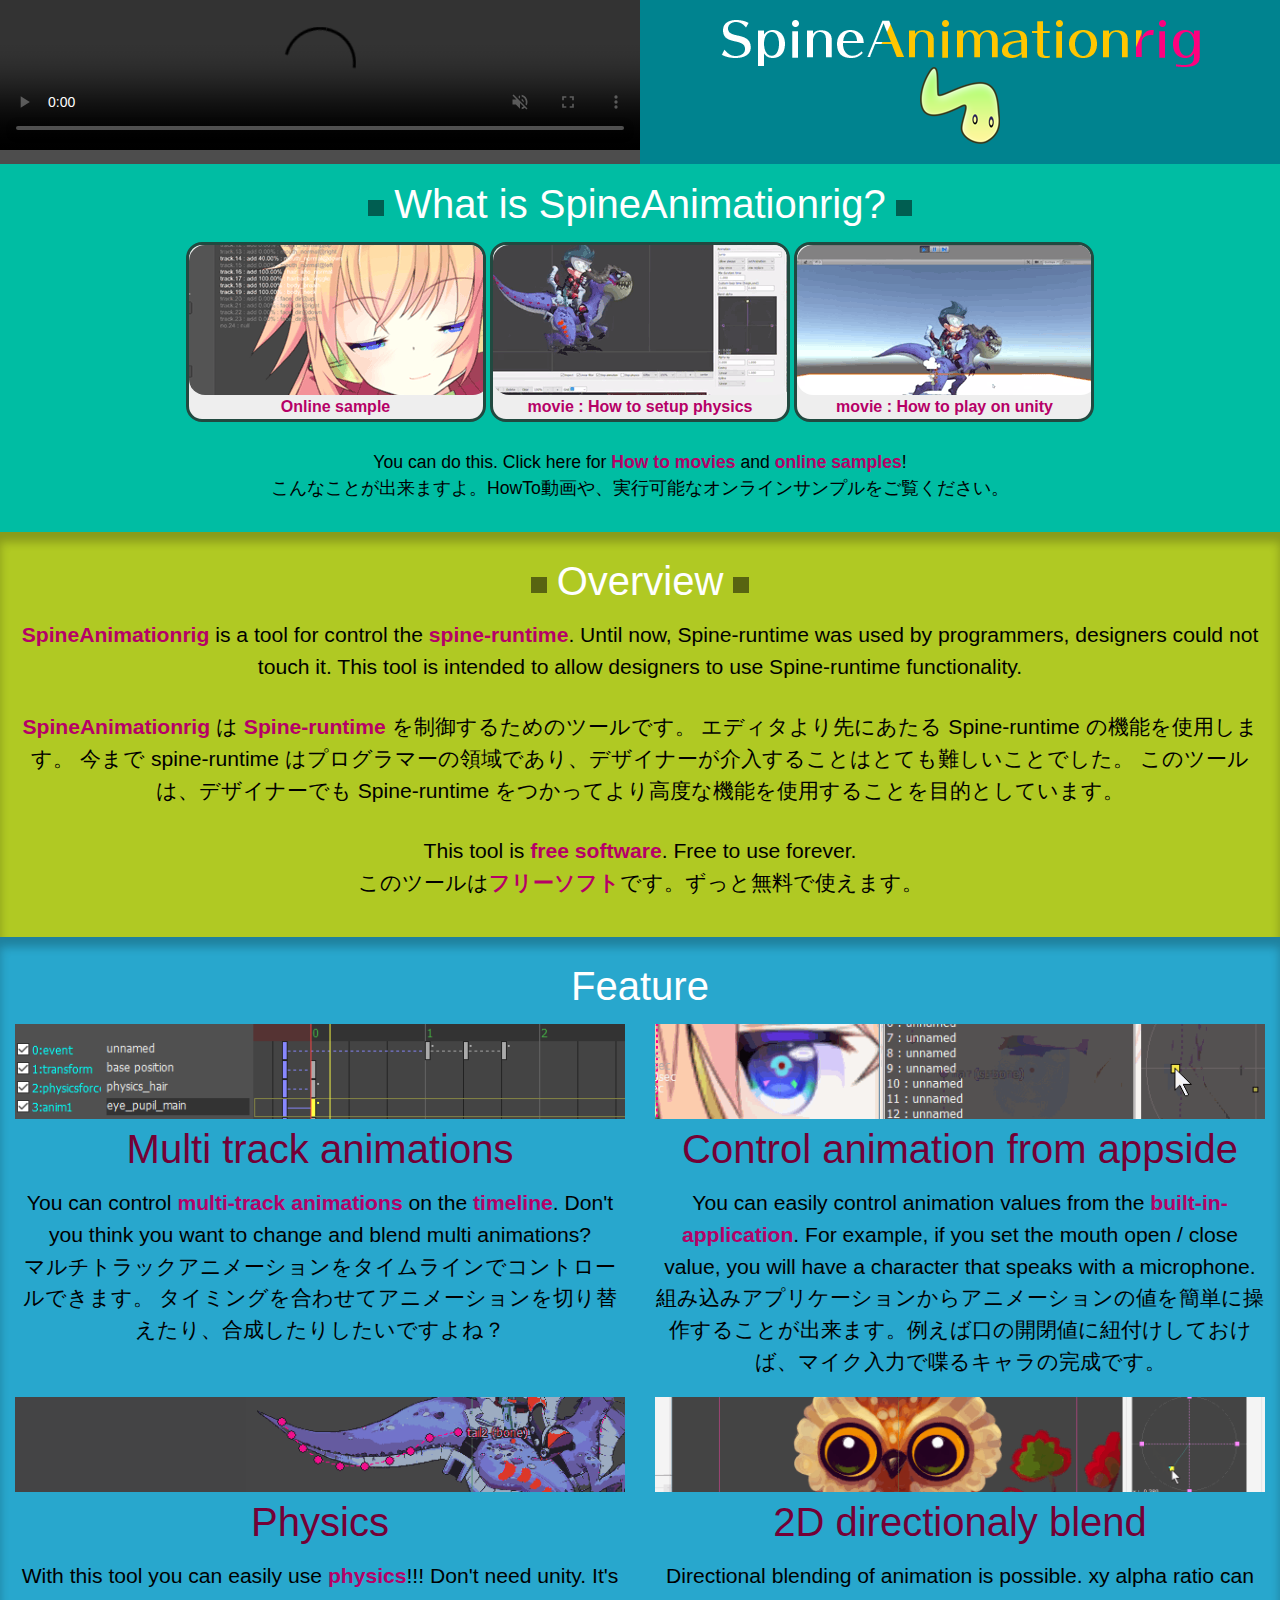
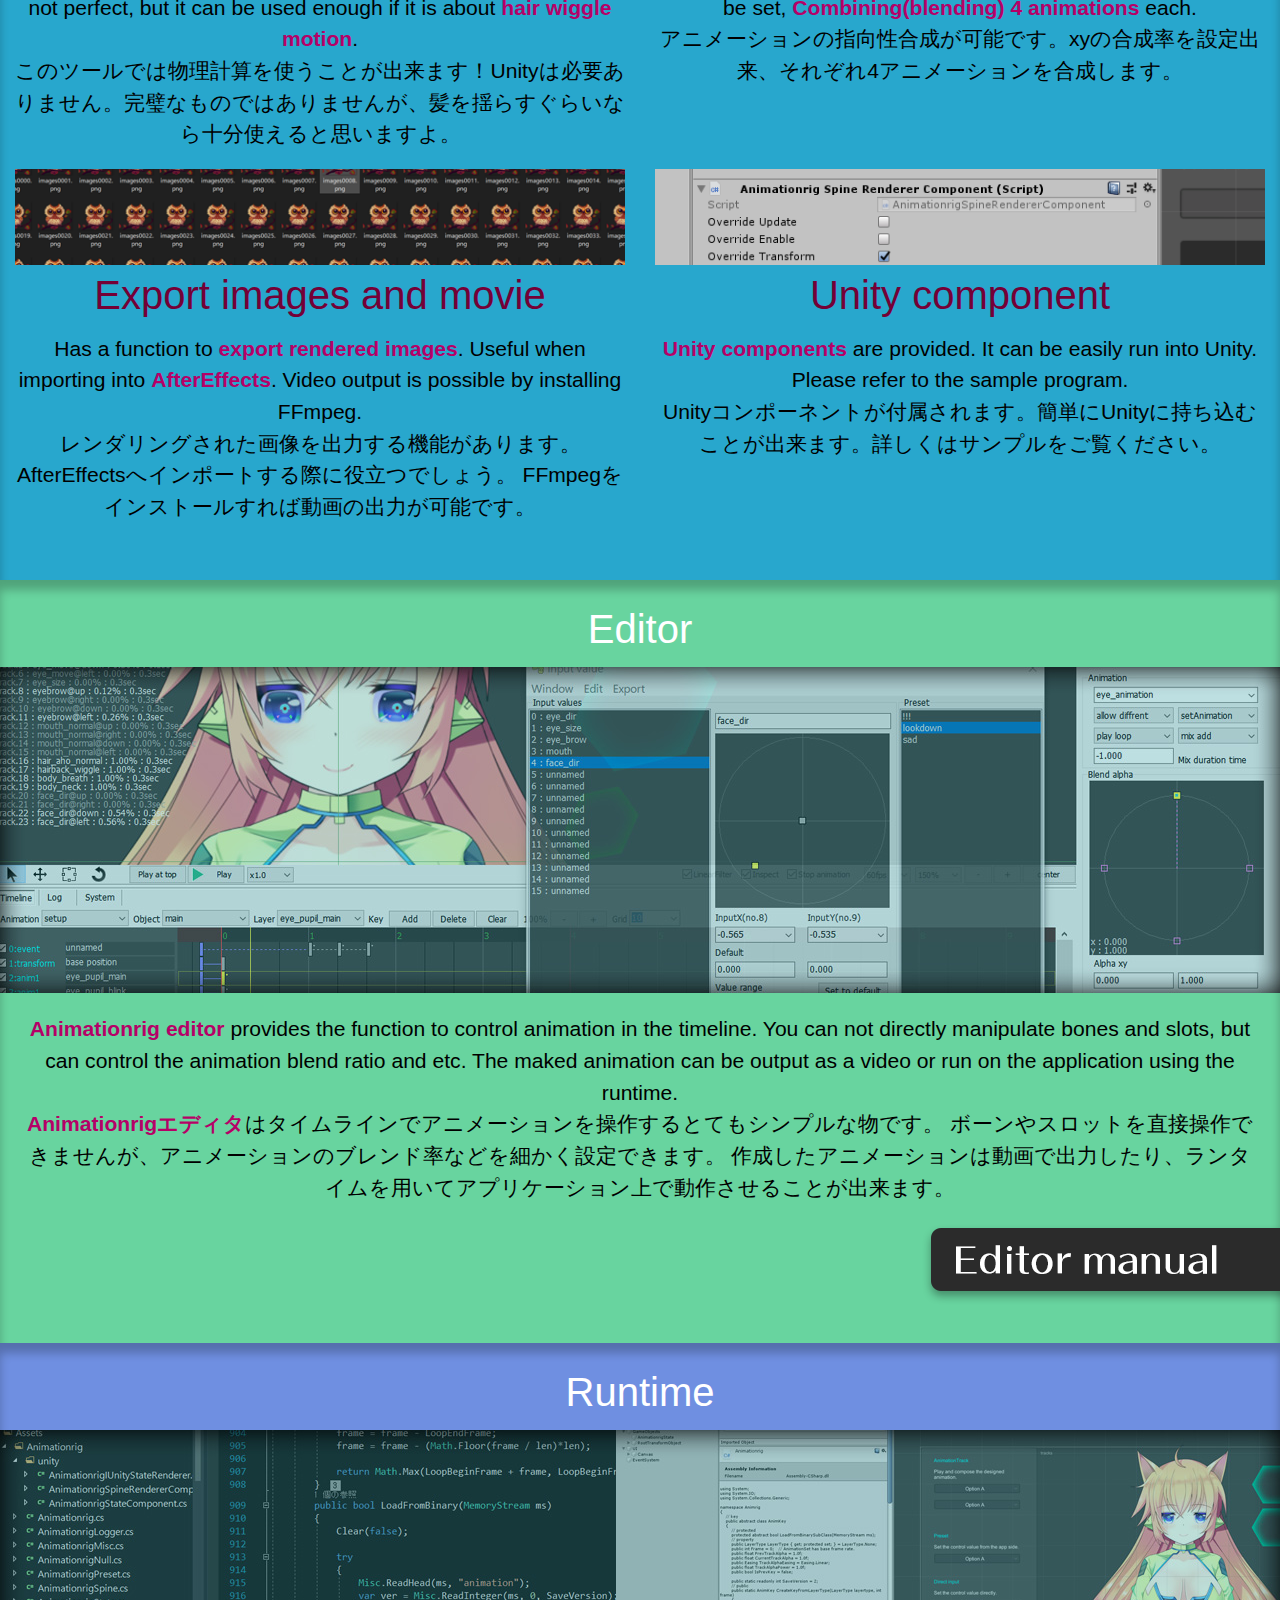
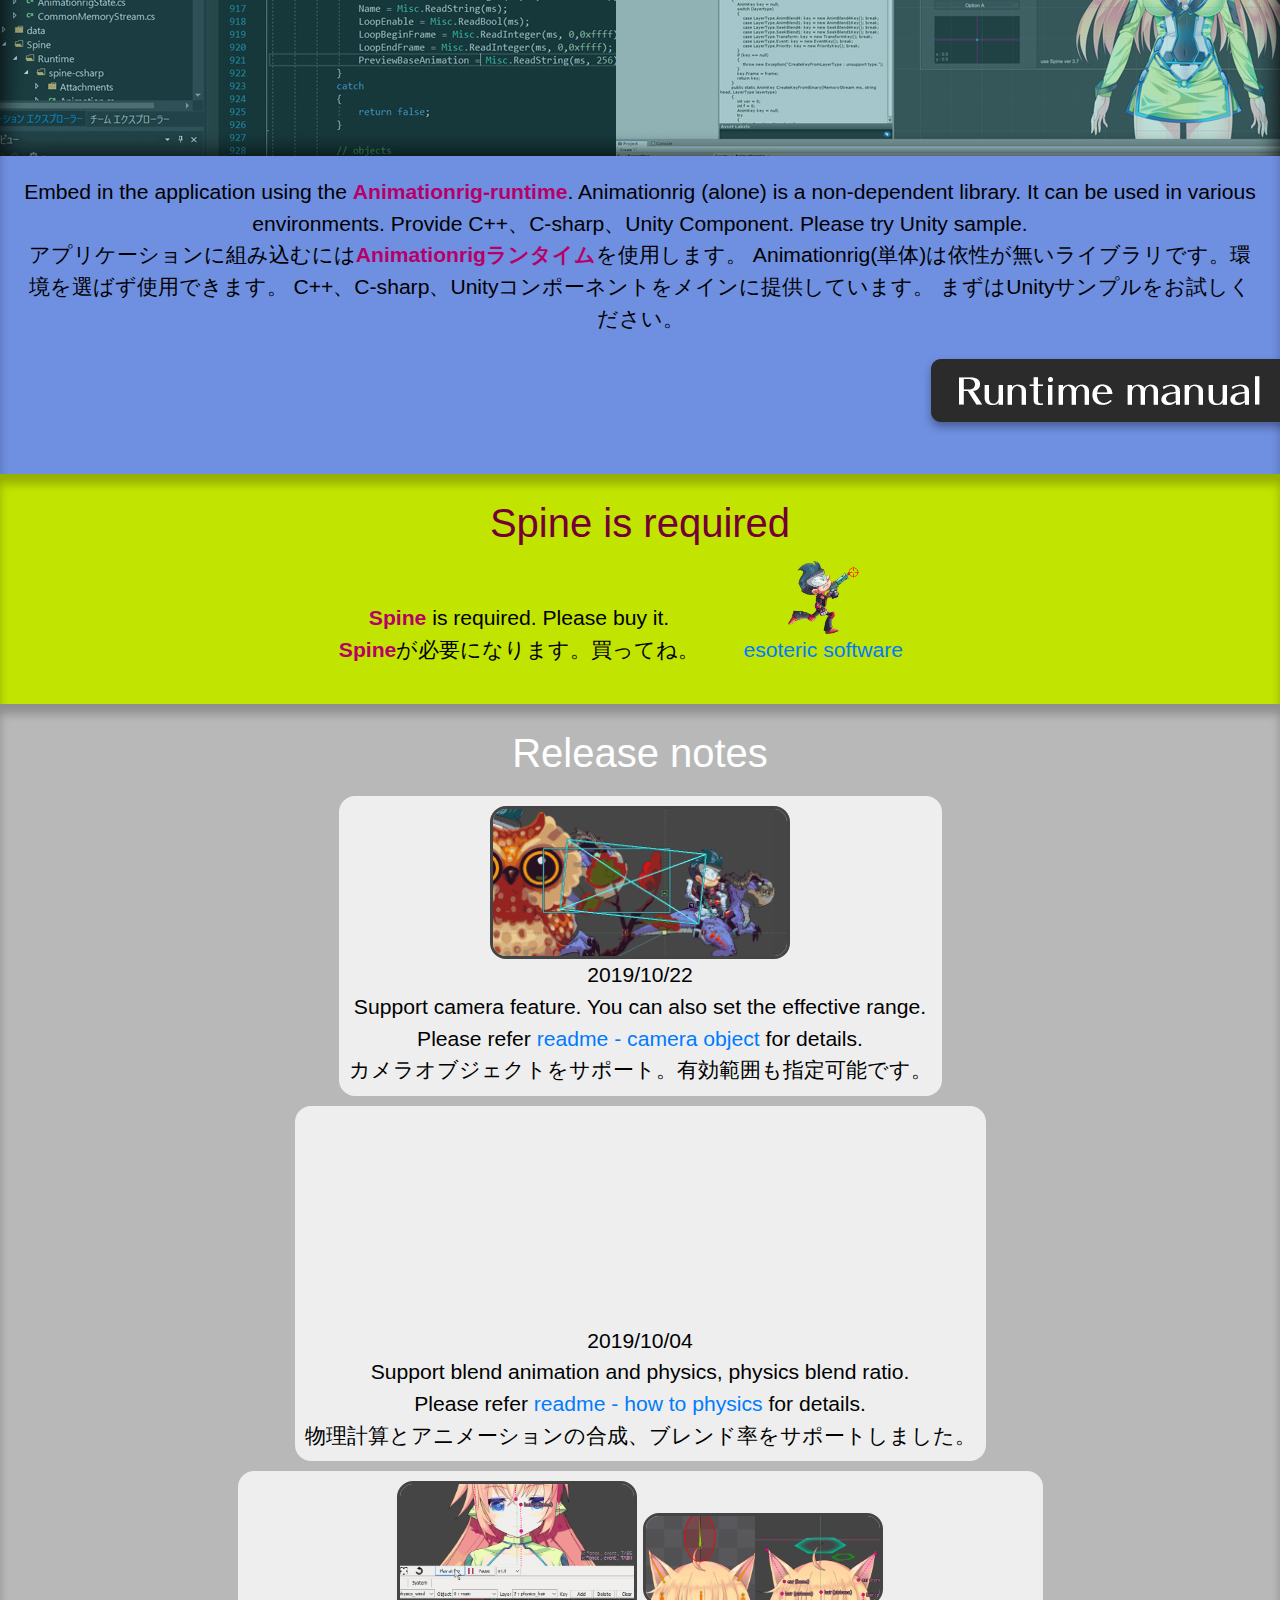
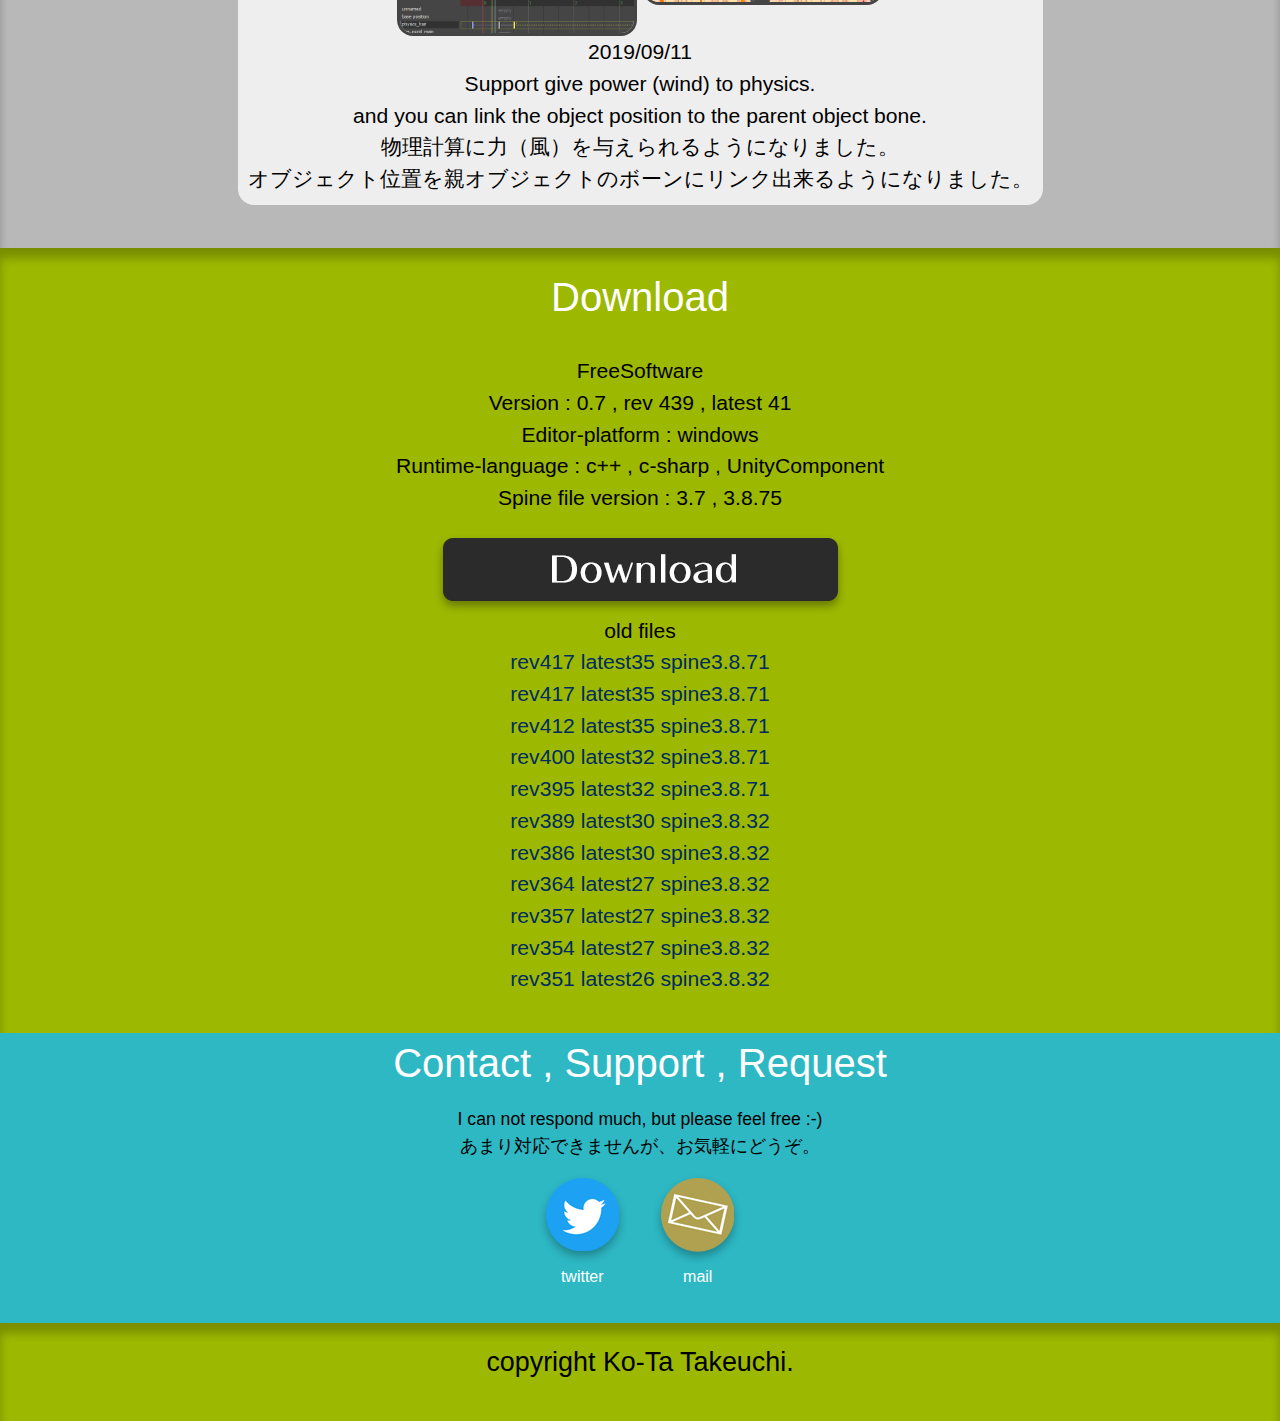
==== index.html @ 72b66c64 "release" ====
<!doctype html>
<html>
<head>
<meta charset="utf-8">
<title>SpineAnimationrig</title>
<meta name="twitter:card" content="summary">
<meta name="twitter:site" content="@k_o_t_a_">
<meta name="twitter:creator" content="@k_o_t_a_">
<meta property="og:title" content="SpineAnimationrig">
<meta property="og:description" content="Spine animation control tool & runtime. You can control multiple spine-animation with timeline. Supports c ++, c-sharp and unity-component.">
<meta name="description" content="Spine animation control tool & runtime. You can control multiple spine-animation with timeline. Supports c ++, c-sharp and unity-component.">
<!--
<meta property="og:url" content="https://sameasm.net/spineanimationrig/">
<meta property="og:image" content="https://sameasm.net/spineanimationrig/thumbnail.jpg">
<meta name="thumbnail" content="https://sameasm.net/spineanimationrig/thumbnail.jpg">
-->
<meta property="og:url" content="https://ko-ta2142.github.io/SpineAnimationrigPage/">
<meta property="og:image" content="https://ko-ta2142.github.io/SpineAnimationrigPage/thumbnail.jpg">
<meta name="thumbnail" content="https://ko-ta2142.github.io/SpineAnimationrigPage/thumbnail.jpg">

<!-- mobile tag -->
<meta name="viewport" content="width=800">
<!-- favicon -->
<link rel="icon" type="image/png" href="favicon.png">
<link rel="shortcut icon" type="image/png" href="favicon.png">
<!-- css -->
<link href="main.css" rel="stylesheet" type="text/css">
<link href="inout.css" rel="stylesheet" type="text/css">
<link href="lib/bootstrap.css" rel="stylesheet" type="text/css">
<!-- script -->
<script src="lib/jquery-3.3.1.min.js"></script>
<script src="lib/bootstrap.js"></script>
</head>
<body style="background-color: #9cb800">    
<div class="container-fluid">
    <section id="top" class="row">
        <div class="col-lg-6 block" style="background-color: #4D4D4D">
            <video src="images/topimage.mp4" loop muted controls style="width:100%; height:auto"></video>
        </div>
        <div class="col-lg-6 block" style="background-color: #00838f">
            <div style="width:100%; height:100%; display: flex; justify-content: center; align-items: center;">
                <div style="text-align:center; padding:20px">
                    <img src="images/SpineAnimationrig.png" alt="SpineAnimationrig"><br>
                    <img src="images/SpineAnimationrigIcon.png" alt="cute icon">
                </div>
            </div>
        </div>
    </section>
    
    <section class="row" style="background-color: #00BDA3; padding:10px;">
        <div class="col-12 block" style="text-align: center; font-size:1em;"> 
            <h1 class="inout inout-box">What is SpineAnimationrig?</h1>
            
            <a href="https://sameasm.net/spineanimationrig/sample/main/" class="sampleframe">
                <img class="linkhover" src="images/sample_mainsample.png"><br>
                <span class="strong">Online sample</span>
            </a>
            <a href="https://youtu.be/wqOF3bvopPE" class="sampleframe">
                <img class="linkhover" src="images/sample_howto_raptor.png"><br>
                <span class="strong">movie : How to setup physics</span>
            </a>
            <a href="https://www.youtube.com/watch?v=N0xzGjrnlHc" class="sampleframe">
                <img class="linkhover" src="images/sample_howto_unity.png"><br>
                <span class="strong">movie : How to play on unity</span>
            </a>
            
            <div class="maintext" style="padding: 20px;">
                You can do this. Click here for <span class="strong">How to movies</span> and <span class="strong">online samples</span>!<br>
                こんなことが出来ますよ。HowTo動画や、実行可能なオンラインサンプルをご覧ください。
            </div>
        </div>
    </section>
      
    <section class="row sentenceblock" style="background-color: #B0C923; font-size: 1.2em;">
        <div class="col-12">
            <h1 class="inout inout-box">Overview</h1>
            <div class="maintext">
                <span class="strong">SpineAnimationrig</span> is a tool for control the <span class="strong">spine-runtime</span>.
                Until now, Spine-runtime was used by programmers, designers could not touch it.
                This tool is intended to allow designers to use Spine-runtime functionality.
            </div><br>
            <div class="maintext">
                <span class="strong">SpineAnimationrig</span> は <span class="strong">Spine-runtime</span> を制御するためのツールです。
                エディタより先にあたる Spine-runtime の機能を使用します。
                今まで spine-runtime はプログラマーの領域であり、デザイナーが介入することはとても難しいことでした。
                このツールは、デザイナーでも Spine-runtime をつかってより高度な機能を使用することを目的としています。
            </div><br>
            <div class="maintext">
                This tool is <sapn class = "strong">free software</sapn>. Free to use forever.
                <br>
                このツールは<sapn class = "strong">フリーソフト</sapn>です。ずっと無料で使えます。
            </div>
        </div>
    </section>
    
    <section class="row sentenceblock" style="background-color: #28A7CD; font-size: 1.2em;">
        <div class="col-12">
            <h1 class="inout inout-box">Feature</h1>
        </div>
        <div class="col-lg-6 featureblock">
            <img style="width:100%" src="images/feature_multitrack.png" alt="multi track">
            <h1 class="featureheadder">Multi track animations</h1>
            <div class="maintext">
                You can control <span class="strong">multi-track animations</span> on the <sapn class = "strong">timeline</sapn>.
                Don't you think you want to change and blend multi animations?
                <br>
                マルチトラックアニメーションをタイムラインでコントロールできます。
                タイミングを合わせてアニメーションを切り替えたり、合成したりしたいですよね？
            </div>
        </div>
        <div class="col-lg-6 featureblock">
            <img style="width:100%" src="images/feature_controlvalue.gif" alt="control value">
            <h1 class="featureheadder">Control animation from appside</h1>
            <div class="maintext">
                You can easily control animation values from the <sapn class = "strong">built-in-application</sapn>.
                For example, if you set the mouth open / close value, you will have a character that speaks with a microphone.
                <br>
                組み込みアプリケーションからアニメーションの値を簡単に操作することが出来ます。例えば口の開閉値に紐付けしておけば、マイク入力で喋るキャラの完成です。
            </div>
        </div>
        <div class="col-lg-6 featureblock">
            <img style="width:100%" src="images/feature_physics.gif" alt="physics">
            <h1 class="featureheadder">Physics</h1>
            <div class="maintext">
                With this tool you can easily use <sapn class = "strong">physics</sapn>!!! Don't need unity.
                It's not perfect, but it can be used enough if it is about <sapn class = "strong">hair wiggle motion</sapn>.
                <br>
                このツールでは物理計算を使うことが出来ます！Unityは必要ありません。完璧なものではありませんが、髪を揺らすぐらいなら十分使えると思いますよ。
            </div>
        </div>
        <div class="col-lg-6 featureblock">
            <img style="width:100%" src="images/feature_4blend.gif" alt="directionary blend">
            <h1 class="featureheadder">2D directionaly blend</h1>
            <div class="maintext">
                Directional blending of animation is possible.
                xy alpha ratio can be set, <sapn class = "strong">Combining(blending) 4 animations</sapn> each.
                <br>
                アニメーションの指向性合成が可能です。xyの合成率を設定出来、それぞれ4アニメーションを合成します。
            </div>
        </div>
        <div class="col-lg-6 featureblock">
            <img style="width:100%" src="images/feature_export.png" alt="export">
            <h1 class="featureheadder">Export images and movie</h1>
            <div class="maintext">
                Has a function to <sapn class = "strong">export rendered images</sapn>. 
                Useful when importing into <sapn class = "strong">AfterEffects</sapn>.
                Video output is possible by installing FFmpeg.
                <br>
                レンダリングされた画像を出力する機能があります。
                AfterEffectsへインポートする際に役立つでしょう。
                FFmpegをインストールすれば動画の出力が可能です。
            </div>
        </div>
        <div class="col-lg-6 featureblock">
            <img style="width:100%" src="images/feature_unity.png" alt="unity component">
            <h1 class="featureheadder">Unity component</h1>
            <div class="maintext">
                <sapn class = "strong">Unity components</sapn> are provided.
                It can be easily run into Unity.
                Please refer to the sample program.
                <br>
                Unityコンポーネントが付属されます。簡単にUnityに持ち込むことが出来ます。詳しくはサンプルをご覧ください。
            </div>
        </div>
    </section>

    <section class="row sentenceblock" style="background-color: #68D49F;">
        <div class="col-12 block" style="text-align: center">
            <h1 class="inout inout-box">Editor</h1>
            <img src="images/EditorImage.jpg" alt="editor image" style="width:100%; height:auto">
            <div class="maintext" style="padding: 20px;">
                <sapn class = "strong">Animationrig editor</sapn> provides the function to control animation in the timeline.
                You can not directly manipulate bones and slots, but can control the animation blend ratio and etc.
                The maked animation can be output as a video or run on the application using the runtime.
                <br>
                <sapn class = "strong">Animationrigエディタ</sapn>はタイムラインでアニメーションを操作するとてもシンプルな物です。
                ボーンやスロットを直接操作できませんが、アニメーションのブレンド率などを細かく設定できます。
                作成したアニメーションは動画で出力したり、ランタイムを用いてアプリケーション上で動作させることが出来ます。
            </div>
            <div style="text-align: right; overflow:hidden">
                <a href="readme/readme.html">
                    <img class="linkhover" src="images/EditorManualButton.png" alt="editor manual">
                </a>
            </div>
        </div>
    </section>
    
    <section class="row sentenceblock" style="background-color: #6F8FE1;">
        <div class="col-12 block" style="text-align: center">
            <h1 class="inout inout-box">Runtime</h1>
            <img src="images/RuntimeImage.jpg" alt="runtime image" style="width:100%; height:auto">
            <div class="maintext" style="padding: 20px;">
                Embed in the application using the <sapn class = "strong">Animationrig-runtime</sapn>.
                Animationrig (alone) is a non-dependent library. It can be used in various environments.
                Provide C++、C-sharp、Unity Component.
                Please try Unity sample.
                <br>
                アプリケーションに組み込むには<sapn class = "strong">Animationrigランタイム</sapn>を使用します。
                Animationrig(単体)は依性が無いライブラリです。環境を選ばず使用できます。
                C++、C-sharp、Unityコンポーネントをメインに提供しています。
                まずはUnityサンプルをお試しください。
                <br>
            </div>
            <div style="text-align: right; overflow:hidden">
                <a href="readme-runtime/runtime.html">
                    <img class="linkhover" src="images/RuntimeManualButton.png" alt="runtime manual">
                </a>
            </div>
        </div>
    </section>
    
    <section class="row sentenceblock" style="background-color: #C1E400; font-size: 1.2em;">
        <div class="col-12">
            <h1 class="featureheadder">Spine is required</h1>
            <div class="maintext">
                <div style="display: inline-block">
                    <sapn class = "strong">Spine</sapn> is required. Please buy it.
                    <br>
                    <sapn class = "strong">Spine</sapn>が必要になります。買ってね。
                </div>
                <div style="display: inline-block">
                    <a href="http://esotericsoftware.com/">
                        <img class="linkhover" src="images/boy.png" style="width: 30%" alt="spine boy. copyright esotericsoftware co ltd."><br>
                        esoteric software
                    </a>
                </div>
            </div>
        </div>
    </section>
    
    <section class="row sentenceblock" style="background-color: #B8B8B8;">
        <div class="col-12 block" style="text-align: center">
            <h1 class="inout inout-box">Release notes</h1>
            <div class="maintext releasenote">
                <img src="releasenote/cameraarea.gif" style="width:300px; height:auto;"><br>
                2019/10/22<br>
                Support camera feature. You can also set the effective range.<br>
                Please refer <a href="readme/readme.html#cameraobject">readme - camera object</a> for details.<br>
                カメラオブジェクトをサポート。有効範囲も指定可能です。
            </div>
        
            <div class="maintext releasenote">
                <iframe width=400px height=200px src="https://www.youtube.com/embed/uCET0GCj8v8" frameborder="0" allow="accelerometer; autoplay; encrypted-media; gyroscope; picture-in-picture" allowfullscreen></iframe>
                <br>
                2019/10/04<br>
                Support blend animation and physics, physics blend ratio. <br>
                Please refer <a href="readme/readme.html#howto_physics">readme - how to physics</a> for details.<br>
                物理計算とアニメーションの合成、ブレンド率をサポートしました。
            </div>
            
            <div class="maintext releasenote">
                <img src="releasenote/physicsforce01.gif" style="width:240px; height:auto;" alt="physics force">
                <img src="releasenote/parentbone01.png" style="width:240px; height:auto;" alt="parent bone">
                <br>
                2019/09/11<br>
                Support give power (wind) to physics.<br>
                and you can link the object position to the parent object bone.<br>
                物理計算に力（風）を与えられるようになりました。<br>
                オブジェクト位置を親オブジェクトのボーンにリンク出来るようになりました。
            </div>
        </div>
    </section>
    
    <section class="row sentenceblock" style="background-color: #9cb800;">
        <div class="col-12 block" style="text-align: center">
            <h1 class="inout inout-box">Download</h1>
            <div class="maintext" style="padding: 20px;">
                FreeSoftware<br>
                Version : 0.7 , rev 439 , latest 41<br>
                Editor-platform : windows<br>
                Runtime-language : c++ , c-sharp , UnityComponent<br>
                Spine file version : 3.7 , 3.8.75
            </div>
            <div>
                <a href="https://sameasm.net/spineanimationrig/binary/animationrig439_41.7z">
                    <img class="linkhover" src="images/DownloadButton.png" alt="download">
                </a>
            </div>
            <div style="display: none;">
                <a href="https://sameasm.net/spineanimationrig/">
                    <img src="images/GitHubButton.png" alt="github">
                </a>
            </div>
            <div class="maintext">
                old files<br>
                <a href="https://sameasm.net/spineanimationrig/binary/animationrig463_40.7z" style="color: #002C60">rev417 latest35 spine3.8.71</a><br>
                <a href="https://sameasm.net/spineanimationrig/binary/animationrig417_35.7z" style="color: #002C60">rev417 latest35 spine3.8.71</a><br>
                <a href="https://sameasm.net/spineanimationrig/binary/animationrig412_35.7z" style="color: #002C60">rev412 latest35 spine3.8.71</a><br>
                <a href="https://sameasm.net/spineanimationrig/binary/animationrig400_32.7z" style="color: #002C60">rev400 latest32 spine3.8.71</a><br>
                <a href="https://sameasm.net/spineanimationrig/binary/animationrig395_32.7z" style="color: #002C60">rev395 latest32 spine3.8.71</a><br>
                <a href="https://sameasm.net/spineanimationrig/binary/animationrig389_30.7z" style="color: #002C60">rev389 latest30 spine3.8.32</a><br>
                <a href="https://sameasm.net/spineanimationrig/binary/animationrig386_30.7z" style="color: #002C60">rev386 latest30 spine3.8.32</a><br>
                <a href="https://sameasm.net/spineanimationrig/binary/animationrig364_27.7z" style="color: #002C60">rev364 latest27 spine3.8.32</a><br>
                <a href="https://sameasm.net/spineanimationrig/binary/animationrig357_27.7z" style="color: #002C60">rev357 latest27 spine3.8.32</a><br>
                <a href="https://sameasm.net/spineanimationrig/binary/animationrig354_27.7z" style="color: #002C60">rev354 latest27 spine3.8.32</a><br>
                <a href="https://sameasm.net/spineanimationrig/binary/animationrig351.7z" style="color: #002C60">rev351 latest26 spine3.8.32</a><br>
            </div>
        </div>
    </section>

    <section class="row">
        <div class="col-12" style="background-color: #2DB8C4; text-align:center">
            <h1 class="inout inout-box">Contact , Support , Request</h1>
            <div class="maintext" style="padding:5px;">
                I can not respond much, but please feel free :-)<br>
                あまり対応できませんが、お気軽にどうぞ。
            </div>
            <div>
                <div style="display:inline-block; margin: 10px">
                    <a href="https://twitter.com/k_o_t_a_">
                        <img class="linkhover" src="images/twitter-icon.png" alt="twitter icon">
                    </a><br>
                    <span style="color:#ffffff">twitter</span>
                </div>
                <div style="display:inline-block; margin: 10px">
                    <a href="mailto:k_o_t_a_2142-work@yahoo.co.jp?subject=SpineAnimationrig support">
                        <img class="linkhover" src="images/mail-icon.png" alt="twitter icon">
                    </a><br>
                    <span style="color:#ffffff">mail</span>
                </div>
            </div>
            <br>
        </div>
    </section>
    
    <section class="row sentenceblock" style="background-color: #9cb800;">
        <div class="col-12">
            <div style="color: #000000; text-align: center; font-size: 1.4em;">
                <span>copyright Ko-Ta Takeuchi.</span>
            </div>
        </div>
    </section>
    
    
  </div>
</body>
<script src="main.js"></script>
<script>
    $release = true;
    // modules
    minout = new InOutAnimationModule();
    minout.showareatop = 0.0;
    minout.showareabottom = 0.9;
    minout.hideareatop = -1.2;
    minout.hideareabottom = 1.2;
    
    // event
    function init(){ 
        minout.run();
    }
    function onscroll(){
        minout.change();
    }
    function onresize(){
        //
    }
    $('window').on('load',init());
    $('window').on('scroll',onscroll());
    $('window').on('resize',onresize());
</script>
</html>
---- main.css ----
﻿/* CSS Document */

body {
    font-family: "ヒラギノ角ゴ Pro W3", "Hiragino Kaku Gothic Pro", "メイリオ", Meiryo, Osaka, "ＭＳ Ｐゴシック", "MS PGothic", sans-serif;
}

.block {
    text-align: center;
    margin : 0px !important;
    padding : 0px !important;
}

.sentenceblock {
    padding-top: 1em;
    padding-bottom: 2em;
    color : rgba(41,41,41,1.00);
    font-size: 1.2em;
    text-align: center;
    background-color: rgba(223,223,223,1.00);
    -webkit-box-shadow: inset 0px 10px 10px rgba(0,0,0,0.23);
    box-shadow: inset 0px 10px 10px rgba(0,0,0,0.23);
}

.featureblock {
    padding-bottom: 1em;
}

.featureheadder {
    color: #740036;
}

.blockcenter {
    display: flex;
    justify-content: center;
    align-items: center;
}

.console{
    display : block;
    text-align: left;
    padding : 5px;
    margin-top: 10px;
    margin-bottom: 10px;
    margin-left: 10%;
    margin-right: 10%;
    padding-left: 3em;
    background-color: rgba(41,41,41,1.00);
    color : rgba(102,199,219,1.00);
    font-family: "Consolas", "Lucida Console", Monaco, monospace;
    border-radius: 10px;
}

.innershadow{
    -webkit-box-shadow: inset 0px 10px 10px rgba(0,0,0,0.23);
    box-shadow: inset 0px 10px 10px rgba(0,0,0,0.23);
}

.strong{
    color: #b60067;
    font-weight: bold;
}

.sampleframe{
    display : inline-block;
    overflow: hidden;
    width : 300px;
    height : auto;
    background: #eeeeee;
    border-radius: 16px;
    border-style: solid;
    border-color: #224940;
}
.sampleframe img{
    border-radius: 16px;
}
.releasenote{
    display : inline-block;
    background:#eeeeee;
    font-size : 90%;
    border-radius: 16px;
    margin : 5px;
    padding : 10px;
}
.releasenote img{
    border-style: solid;
    border-color: #444444;
    border-radius: 16px;
}

a.linkhover{
    display: inline-block;
    background-color: rgba(0,0,0,0.00);
}

a.linkhover:focus,
a.linkhover:hover{
    background-color: rgba(0,255,255,0.20);
}

img.linkhover{
    transition-duration: 0.2s;
    transition-timing-function: ease-out;
    transform: translate(0px,0px) rotate(0deg) scale(1,1);
    filter: none;
}

img.linkhover:focus,
img.linkhover:hover{
    transition-duration: 0.2s;
    transition-timing-function: ease-out;
    transform: translate(0px,0px) rotate(0deg) scale(1.05,1.05);
    filter: brightness(1.4);   
}

/* custom */

h1 {
    color: #ffffff;padding : 6px;
}

h2 {
    color : #333333;
    font-size: 1.2em;
}
.maintext {
    color : #000000;
    font-size: 1.1em;
}
---- inout.css ----
@charset "utf-8";
/* CSS Document */

/* base & watch class name*/
.inout[data-visible="none"]
{
    transition-duration: 0.0s;
    transition-timing-function: ease-out;
    opacity: 0.0;
}

.inout[data-visible="show"]
{
    transition-duration: 0.3s;
    transition-timing-function: ease-out;
    opacity: 1.0;
}

.inout[data-visible="hide"]
{
    transition-duration: 0.3s;
    transition-timing-function: ease-in;
    opacity: 0.0;
}



/* left */
.inout-left[data-visible="none"]{
    transform : translate(+100px,0px);
}
.inout-left[data-visible="show"]{
    transform : translate(0px,0px);
}
.inout-left[data-visible="hide"]{
    transform : translate(+100px,0px);
}

/* right */
.inout-right[data-visible="none"]{
    transform : translate(-100px,0px);
}
.inout-right[data-visible="show"]{
    transform : translate(0px,0px);
}
.inout-right[data-visible="hide"]{
    transform : translate(-100px,0px);
}

/* up */
.inout-up[data-visible="none"]{
    transform : translate(0px,+100px);
}
.inout-up[data-visible="show"]{
    transform : translate(0px,0px);
}
.inout-up[data-visible="hide"]{
    transform : translate(0px,+100px);
}

/* down */
.inout-down[data-visible="none"]{
    transform : translate(0px,-100px);
}
.inout-down[data-visible="show"]{
    transform : translate(0px,0px);
}
.inout-down[data-visible="hide"]{
    transform : translate(0px,-100px);
}

/* zoomin */
.inout-zoomin[data-visible="none"]{
    transform : scale(0.5,0.5);
}
.inout-zoomin[data-visible="show"]{
    transform : scale(1.0,1.0);
}
.inout-zoomin[data-visible="hide"]{
    transform : scale(0.5,0.5);
}

/* zoomout */
.inout-zoomout[data-visible="none"]{
    transform : scale(1.2,1.2);
}
.inout-zoomout[data-visible="show"]{
    transform : scale(1.0,1.0);
}
.inout-zoomout[data-visible="hide"]{
    transform : scale(1.2,1.2);
}

/* tv */
.inout-tv[data-visible="none"]{
    transform : scale(4.0,0.0);
}
.inout-tv[data-visible="show"]{
    transform : scale(1.0,1.0);
}
.inout-tv[data-visible="hide"]{
    transform : scale(4.0,0.0);
}

/* underline */
.inout-underline{
    position : relative;
    overflow : hidden;
}
.inout-underline[data-visible="none"]{
    opacity : 1.0;
}
.inout-underline[data-visible="show"]{
    opacity : 1.0;
}
.inout-underline[data-visible="hide"]{
    opacity : 1.0;
}

.inout-underline::after{
    content:  "";
    display : block;
    position : absolute;
    background-color: rgba(0,0,0,1.00);
    width : 100%;
    height : 5px;
    top : 90%;
    transition-duration: 0.0s;
    transition-timing-function: ease-out;
}

.inout-underline[data-visible="none"]::after{
    transition-duration: 0.0s;
    transition-timing-function: ease-out;
    left : -100%;
    opacity : 0.0;
}
.inout-underline[data-visible="show"]::after{
    transition-duration: 0.5s;
    transition-timing-function: ease-out;
    left : 0%;
    opacity : 0.5;
}
.inout-underline[data-visible="hide"]::after{
    transition-duration: 0.5s;
    transition-timing-function: ease-in;
    left : -100%;
    opacity : 0.0;
}

/* box */
.inout-box{
    position : relative;
}
.inout-box[data-visible="none"]{
    opacity : 1.0;
}
.inout-box[data-visible="show"]{
    opacity : 1.0;
}
.inout-box[data-visible="hide"]{
    opacity : 1.0;
}

.inout-box::before,
.inout-box::after{
    content:  "";
    display : inline-block;
    background-color: rgba(0,0,0,1.00);
    width : 16px;
    height : 16px;
    transition-duration: 0.0s;
    transition-timing-function: ease-out;
    opacity : 0.5;
}

.inout-box::before{
    transform: translate(-100px,-2px) rotate(-360deg) scale(0,0);
}
.inout-box::after{
    transform: translate(100px,-2px) rotate(360deg) scale(0,0);
}

.inout-box[data-visible="none"]::before{
    transition-duration: 0.0s;
    transition-timing-function: ease-out;
    transform: translate(-100px,-2px) rotate(-360deg) scale(0,0);
}
.inout-box[data-visible="show"]::before{
    transition-duration: 0.5s;
    transition-timing-function: ease-out;
    transform: translate(-10px,-2px) rotate(0deg) scale(1,1);
}
.inout-box[data-visible="hide"]::before{
    transition-duration: 0.5s;
    transition-timing-function: ease-in;
    transform: translate(-100px,-2px) rotate(-360deg) scale(0,0);
}

.inout-box[data-visible="none"]::after{
    transition-duration: 0.0s;
    transition-timing-function: ease-out;
    transform: translate(100px,-2px) rotate(360deg) scale(0,0);
}
.inout-box[data-visible="show"]::after{
    transition-duration: 0.5s;
    transition-timing-function: ease-out;
    transform: translate(10px,-2px) rotate(0deg) scale(1,1);
}
.inout-box[data-visible="hide"]::after{
    transition-duration: 0.5s;
    transition-timing-function: ease-in;
    transform: translate(100px,-2px) rotate(360deg) scale(0,0);
}
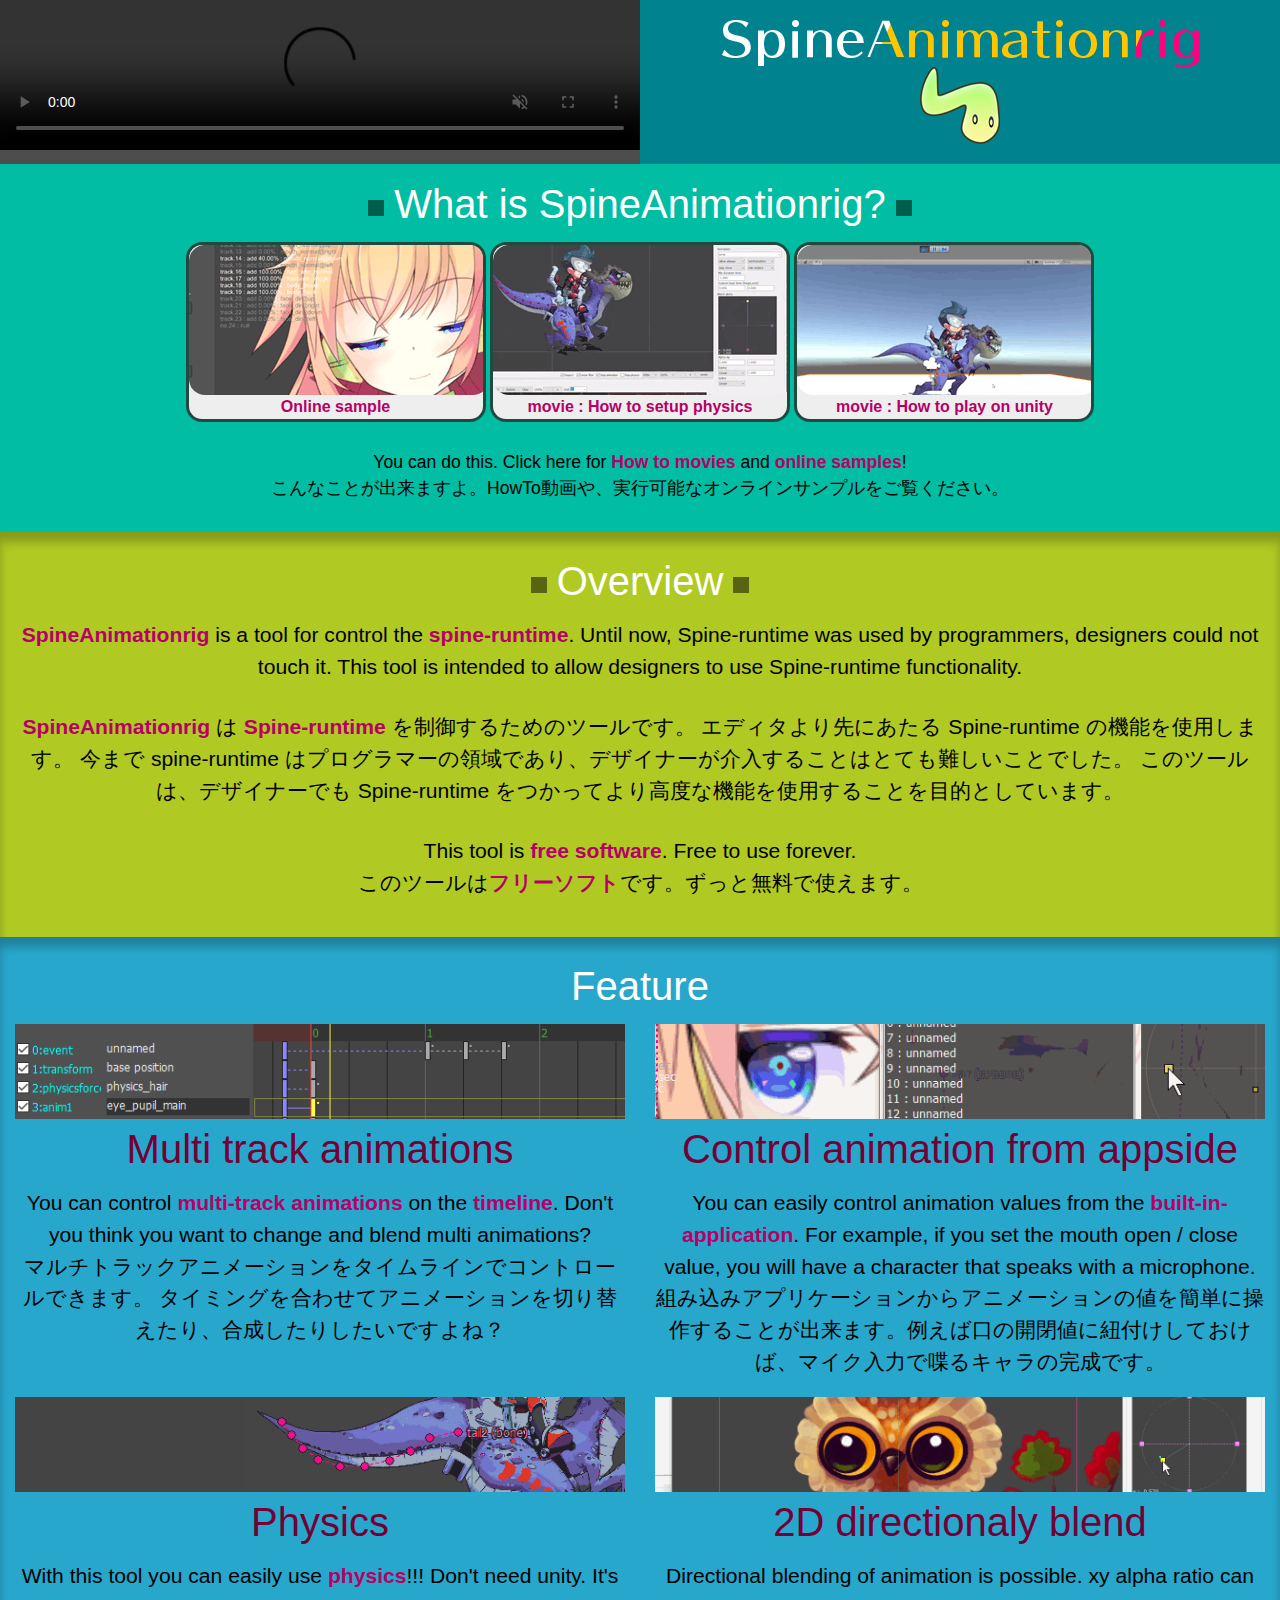
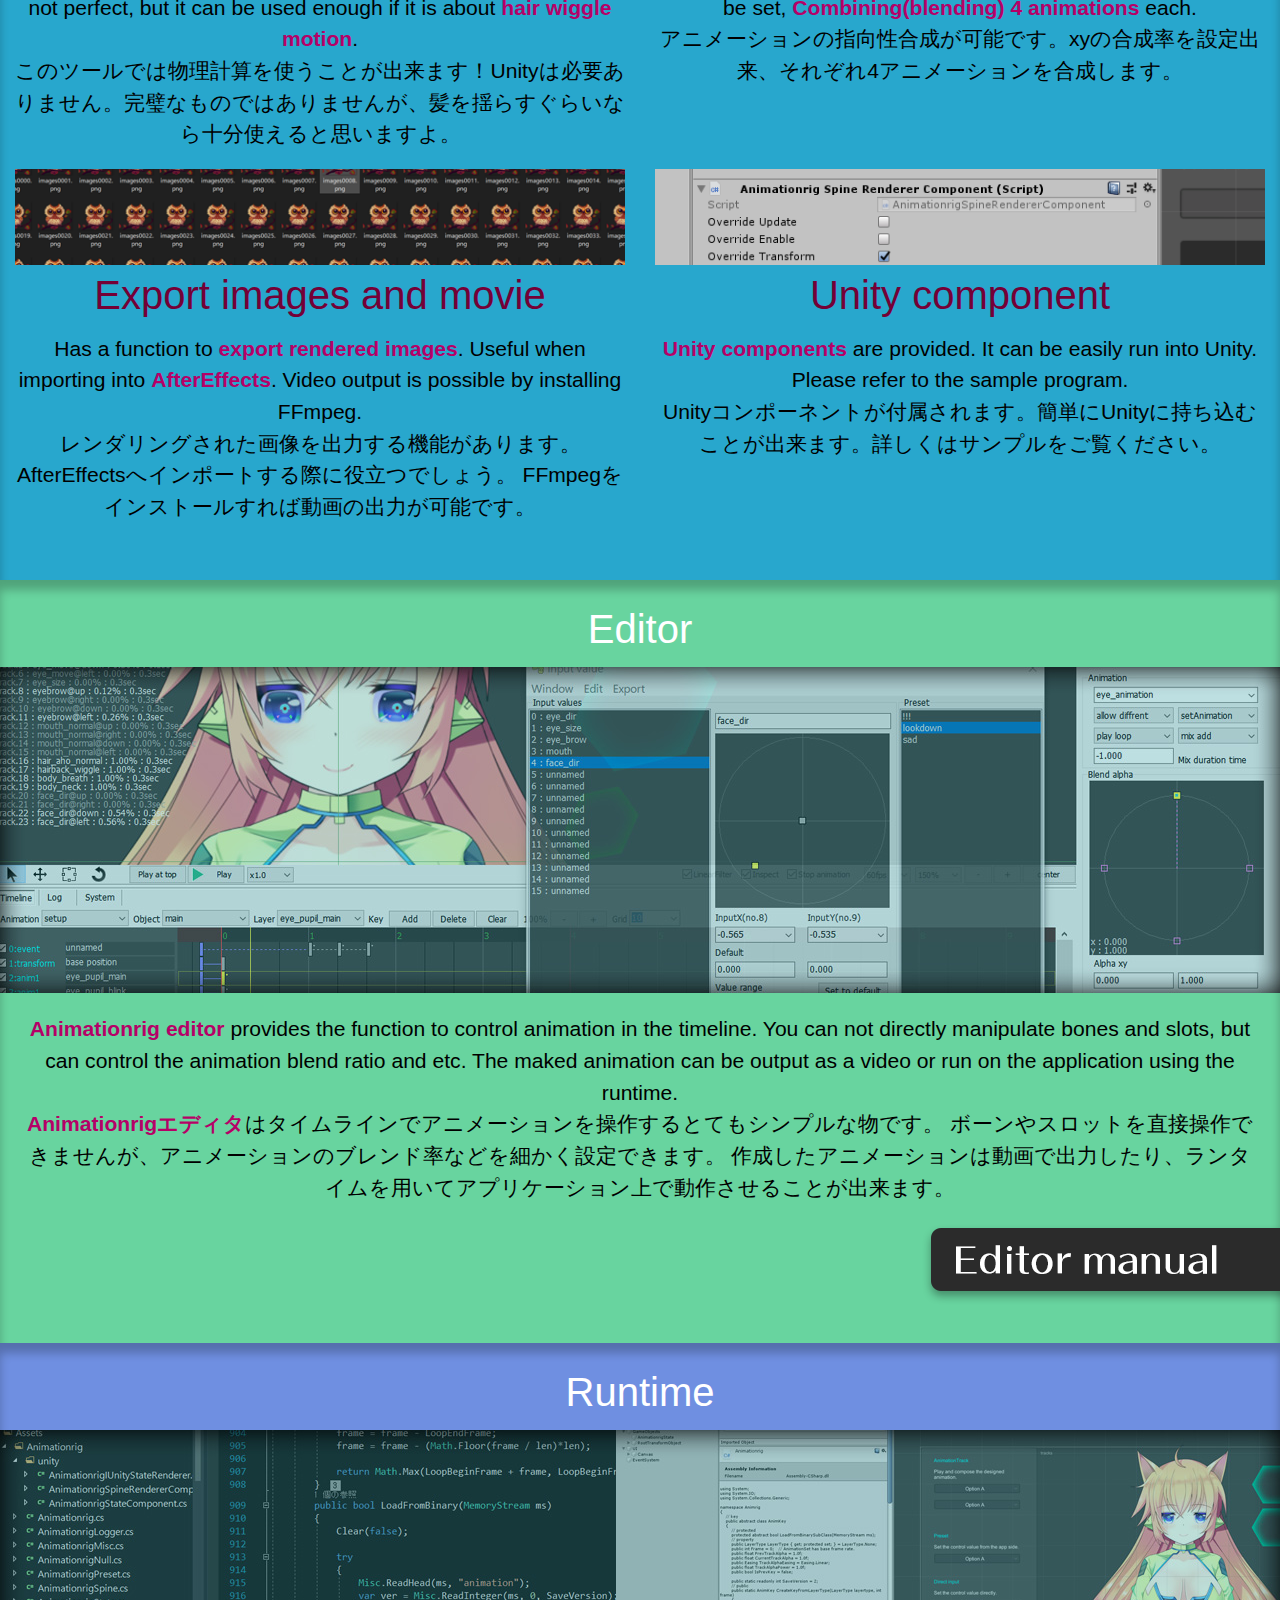
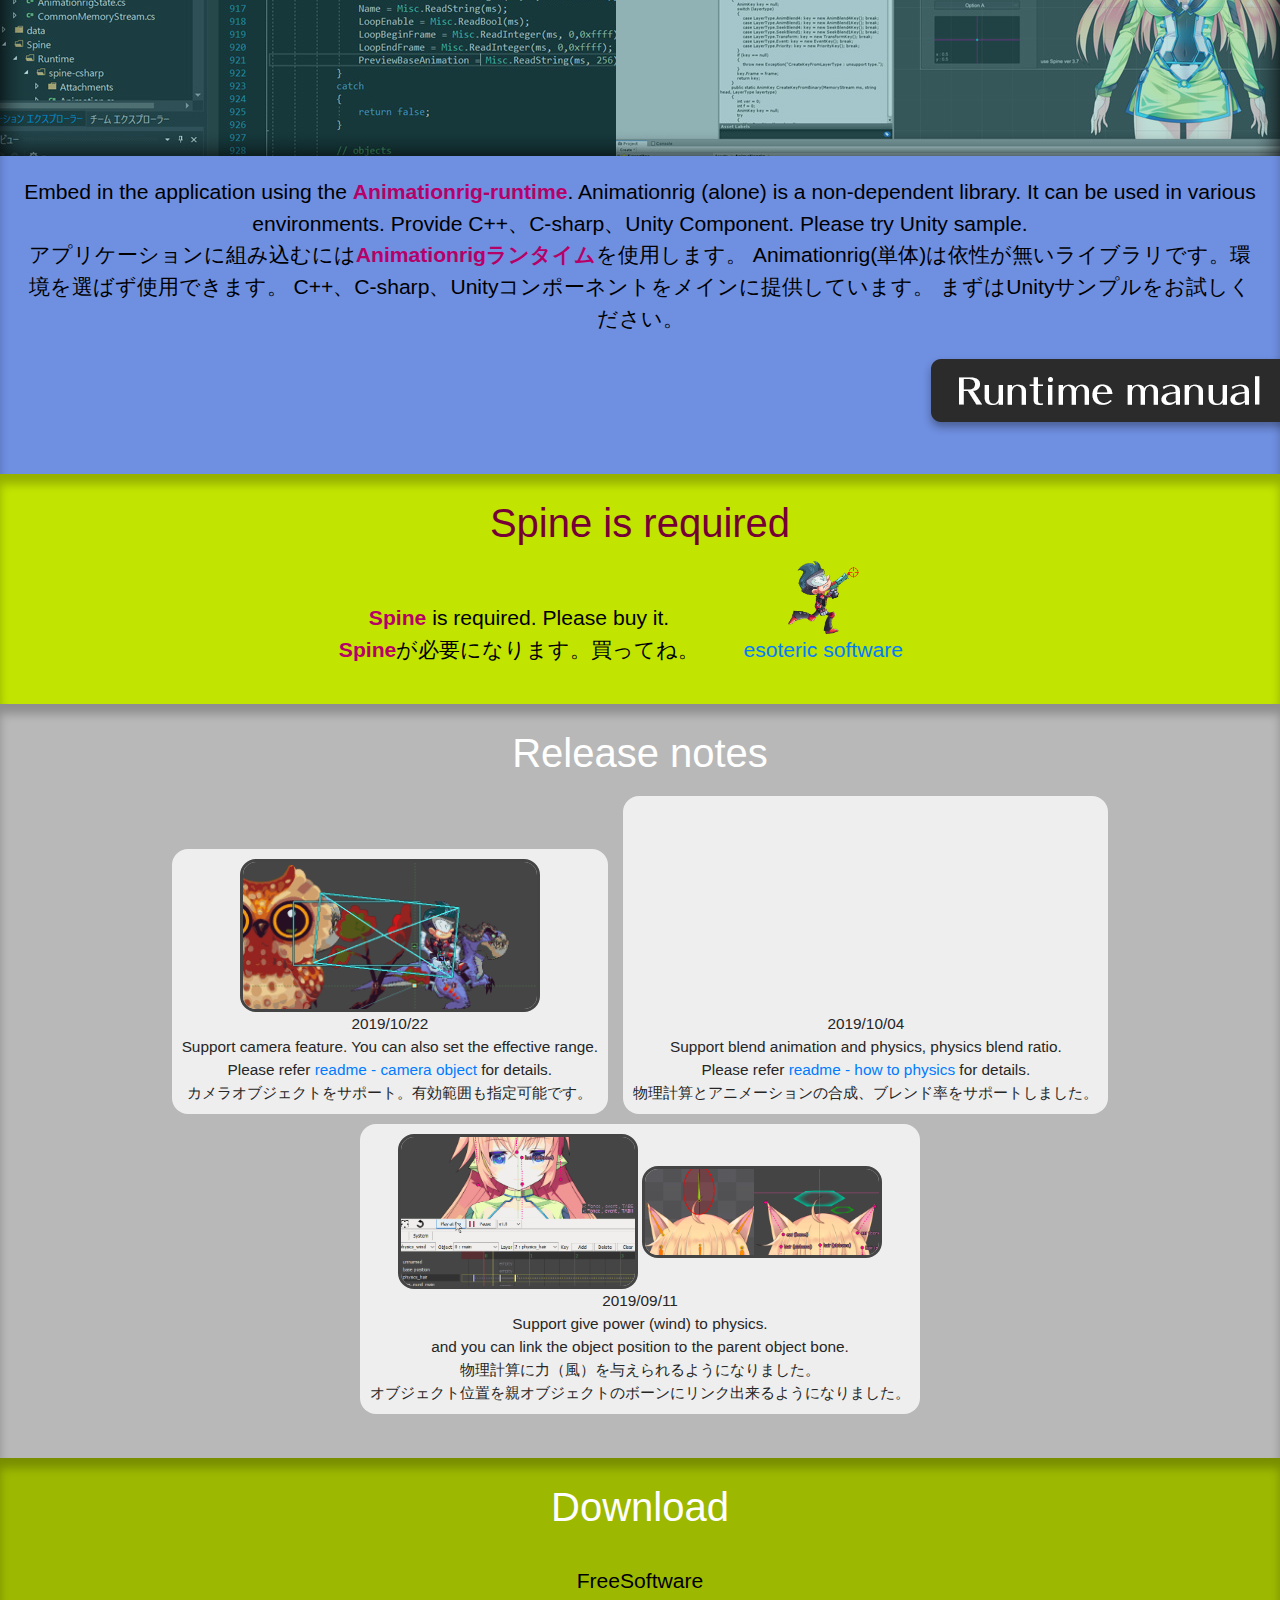
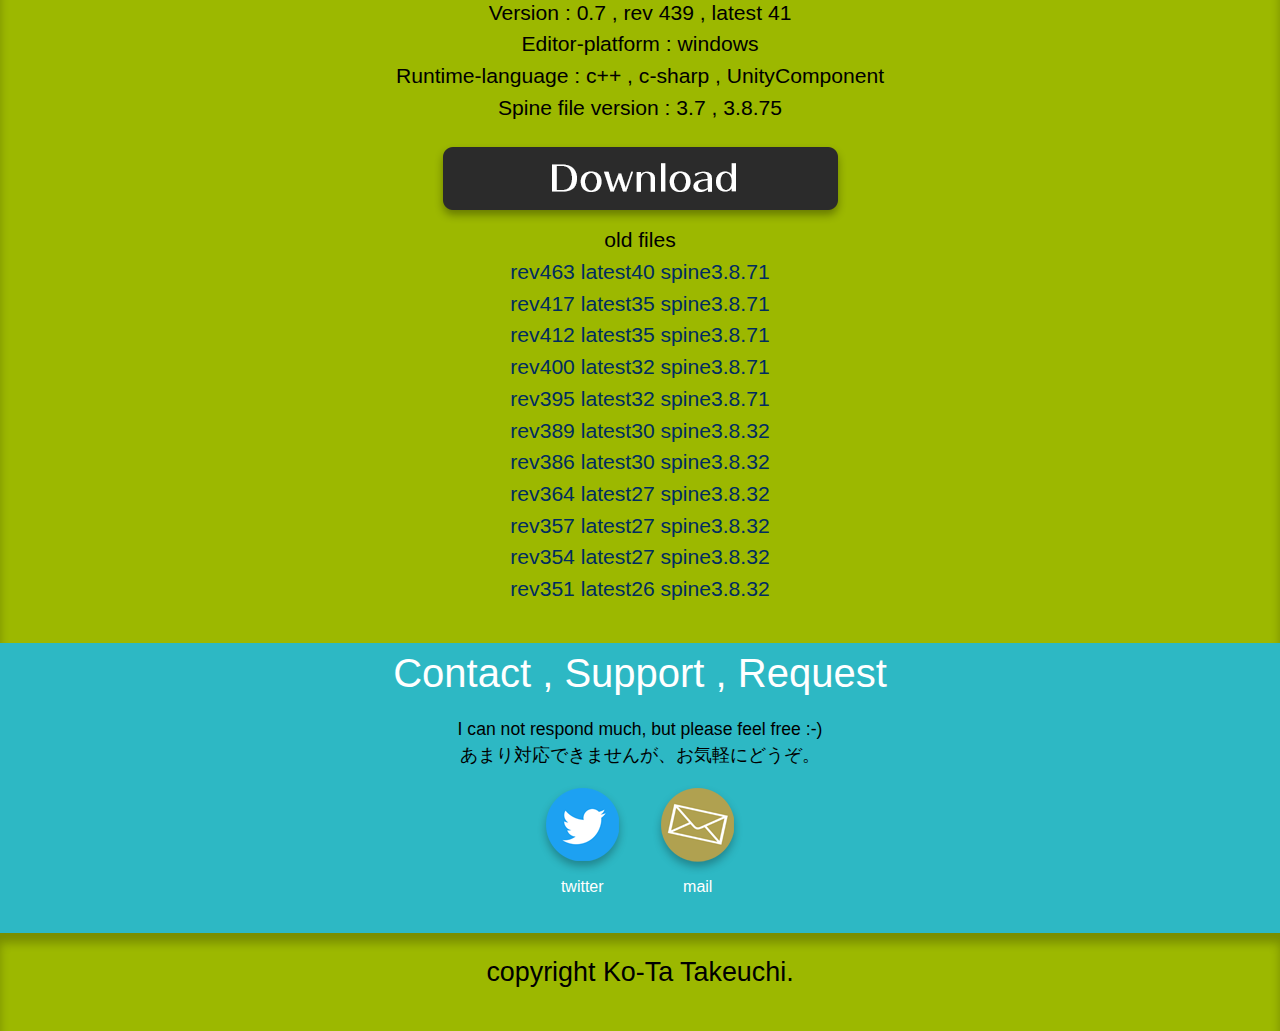
==== commit e17ab0fa: "fix" ====
--- a/index.html
+++ b/index.html
@@ -9,15 +9,14 @@
 <meta property="og:title" content="SpineAnimationrig">
 <meta property="og:description" content="Spine animation control tool & runtime. You can control multiple spine-animation with timeline. Supports c ++, c-sharp and unity-component.">
 <meta name="description" content="Spine animation control tool & runtime. You can control multiple spine-animation with timeline. Supports c ++, c-sharp and unity-component.">
-<!--
 <meta property="og:url" content="https://sameasm.net/spineanimationrig/">
 <meta property="og:image" content="https://sameasm.net/spineanimationrig/thumbnail.jpg">
 <meta name="thumbnail" content="https://sameasm.net/spineanimationrig/thumbnail.jpg">
--->
+<!--
 <meta property="og:url" content="https://ko-ta2142.github.io/SpineAnimationrigPage/">
 <meta property="og:image" content="https://ko-ta2142.github.io/SpineAnimationrigPage/thumbnail.jpg">
 <meta name="thumbnail" content="https://ko-ta2142.github.io/SpineAnimationrigPage/thumbnail.jpg">
-
+-->
 <!-- mobile tag -->
 <meta name="viewport" content="width=800">
 <!-- favicon -->
@@ -231,7 +230,7 @@
     <section class="row sentenceblock" style="background-color: #B8B8B8;">
         <div class="col-12 block" style="text-align: center">
             <h1 class="inout inout-box">Release notes</h1>
-            <div class="maintext releasenote">
+            <div class="releasenote">
                 <img src="releasenote/cameraarea.gif" style="width:300px; height:auto;"><br>
                 2019/10/22<br>
                 Support camera feature. You can also set the effective range.<br>
@@ -239,7 +238,7 @@
                 カメラオブジェクトをサポート。有効範囲も指定可能です。
             </div>
         
-            <div class="maintext releasenote">
+            <div class="releasenote">
                 <iframe width=400px height=200px src="https://www.youtube.com/embed/uCET0GCj8v8" frameborder="0" allow="accelerometer; autoplay; encrypted-media; gyroscope; picture-in-picture" allowfullscreen></iframe>
                 <br>
                 2019/10/04<br>
@@ -248,7 +247,7 @@
                 物理計算とアニメーションの合成、ブレンド率をサポートしました。
             </div>
             
-            <div class="maintext releasenote">
+            <div class="releasenote">
                 <img src="releasenote/physicsforce01.gif" style="width:240px; height:auto;" alt="physics force">
                 <img src="releasenote/parentbone01.png" style="width:240px; height:auto;" alt="parent bone">
                 <br>
@@ -283,7 +282,7 @@
             </div>
             <div class="maintext">
                 old files<br>
-                <a href="https://sameasm.net/spineanimationrig/binary/animationrig463_40.7z" style="color: #002C60">rev417 latest35 spine3.8.71</a><br>
+                <a href="https://sameasm.net/spineanimationrig/binary/animationrig463_40.7z" style="color: #002C60">rev463 latest40 spine3.8.71</a><br>
                 <a href="https://sameasm.net/spineanimationrig/binary/animationrig417_35.7z" style="color: #002C60">rev417 latest35 spine3.8.71</a><br>
                 <a href="https://sameasm.net/spineanimationrig/binary/animationrig412_35.7z" style="color: #002C60">rev412 latest35 spine3.8.71</a><br>
                 <a href="https://sameasm.net/spineanimationrig/binary/animationrig400_32.7z" style="color: #002C60">rev400 latest32 spine3.8.71</a><br>
--- a/main.css
+++ b/main.css
@@ -76,7 +76,8 @@
 .releasenote{
     display : inline-block;
     background:#eeeeee;
-    font-size : 90%;
+    font-size : 0.8em;
+    color : #262626;
     border-radius: 16px;
     margin : 5px;
     padding : 10px;
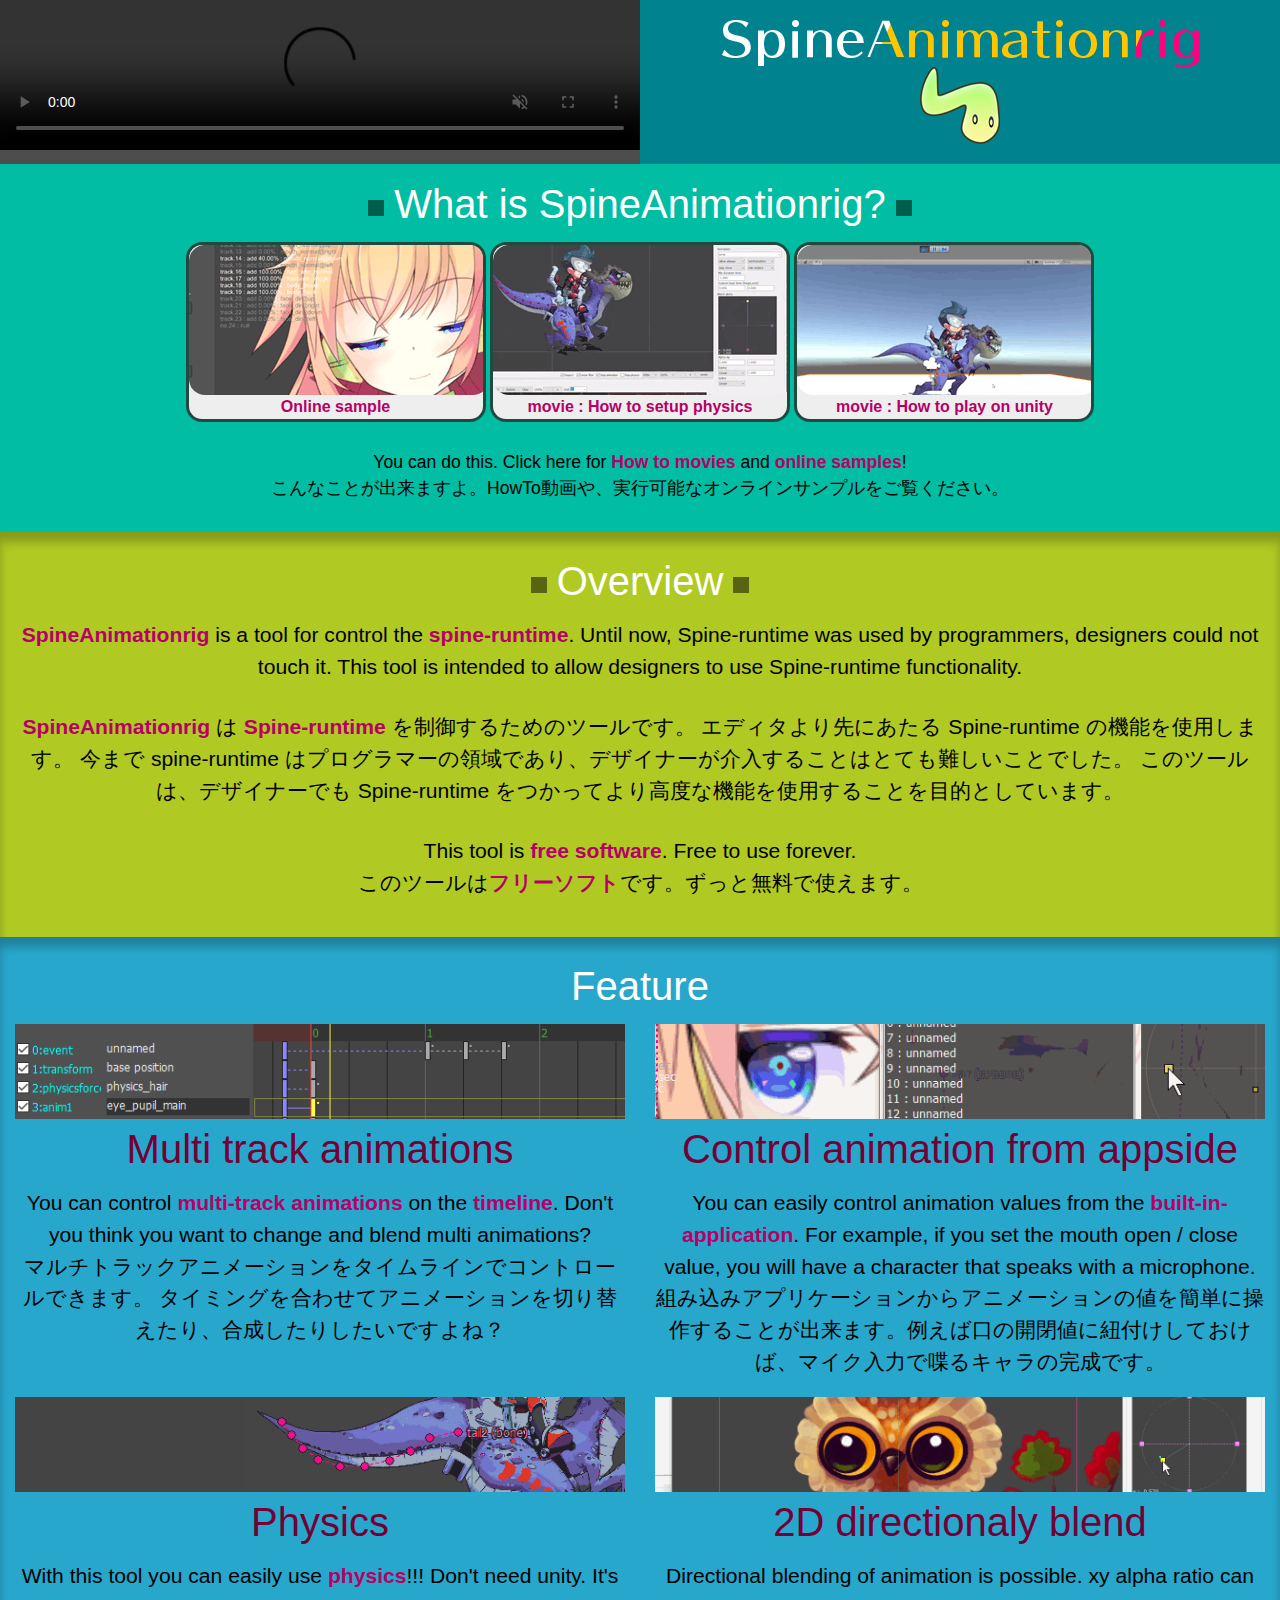
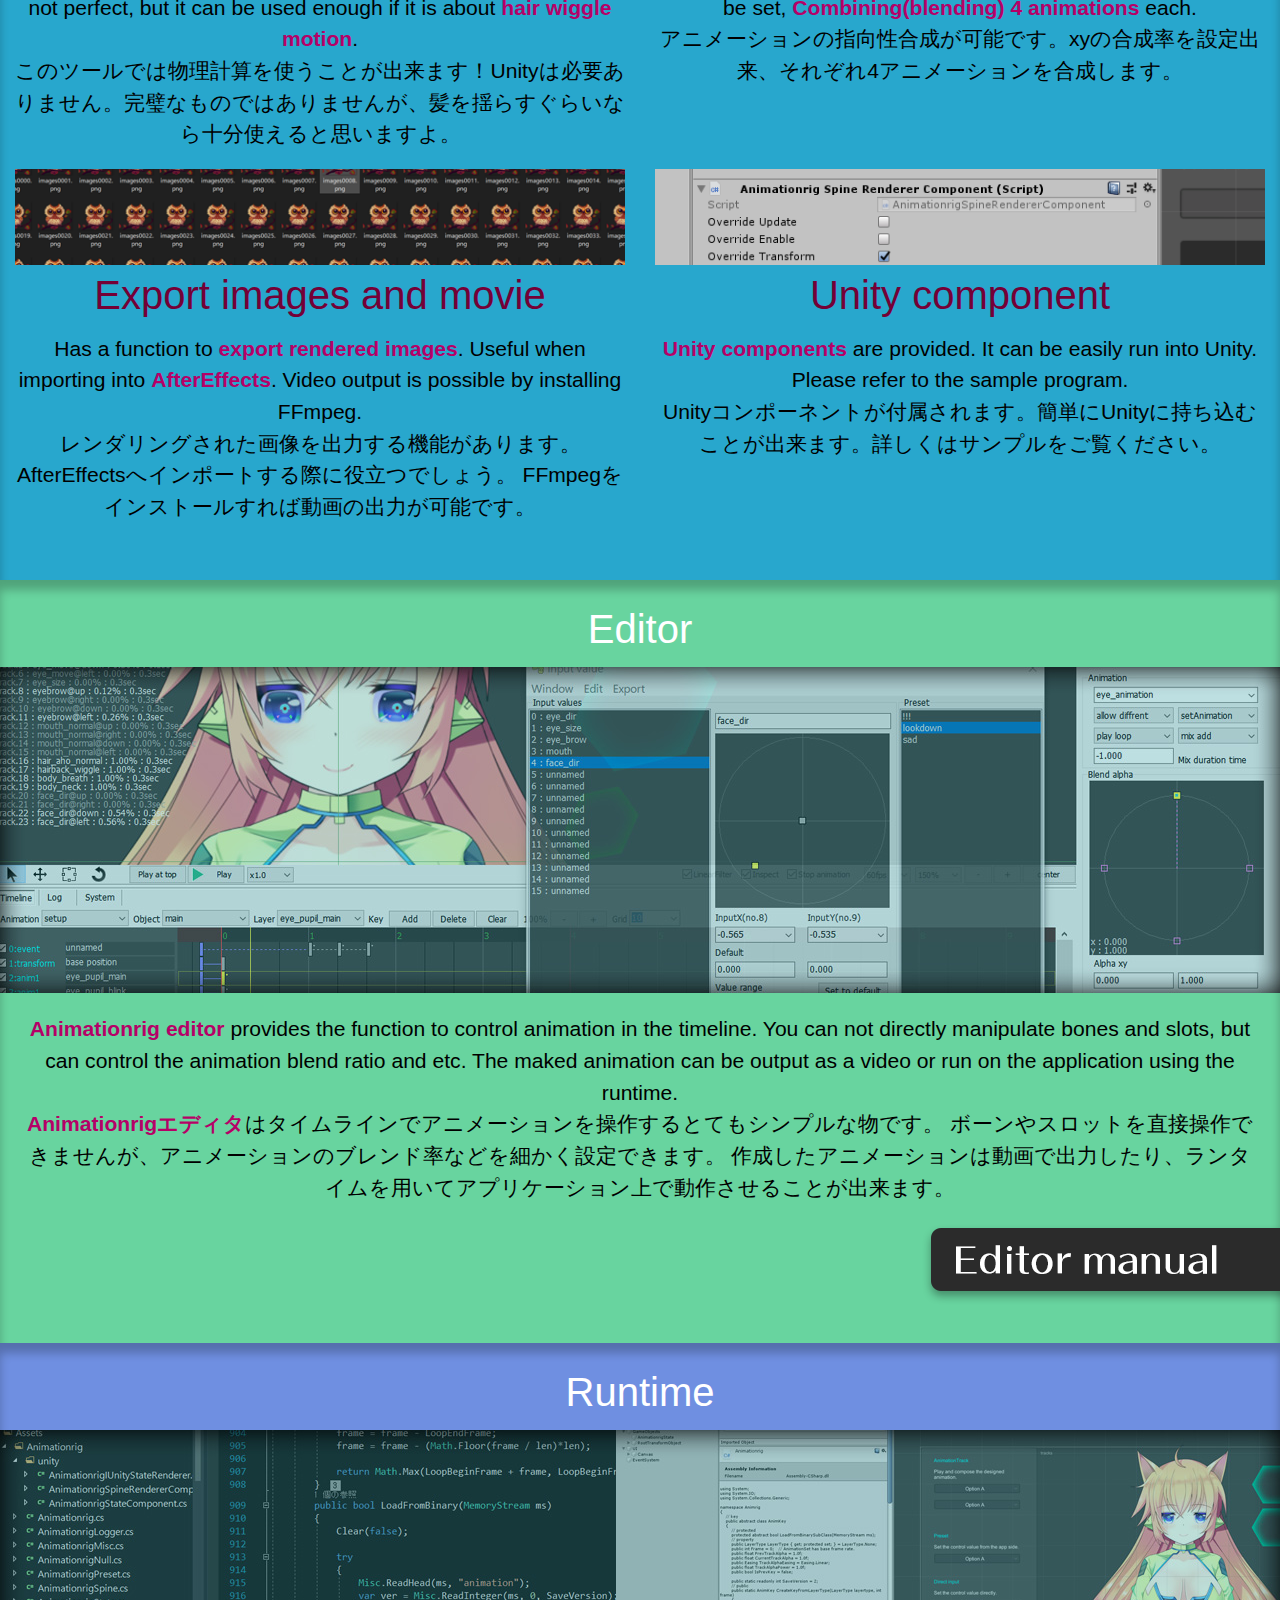
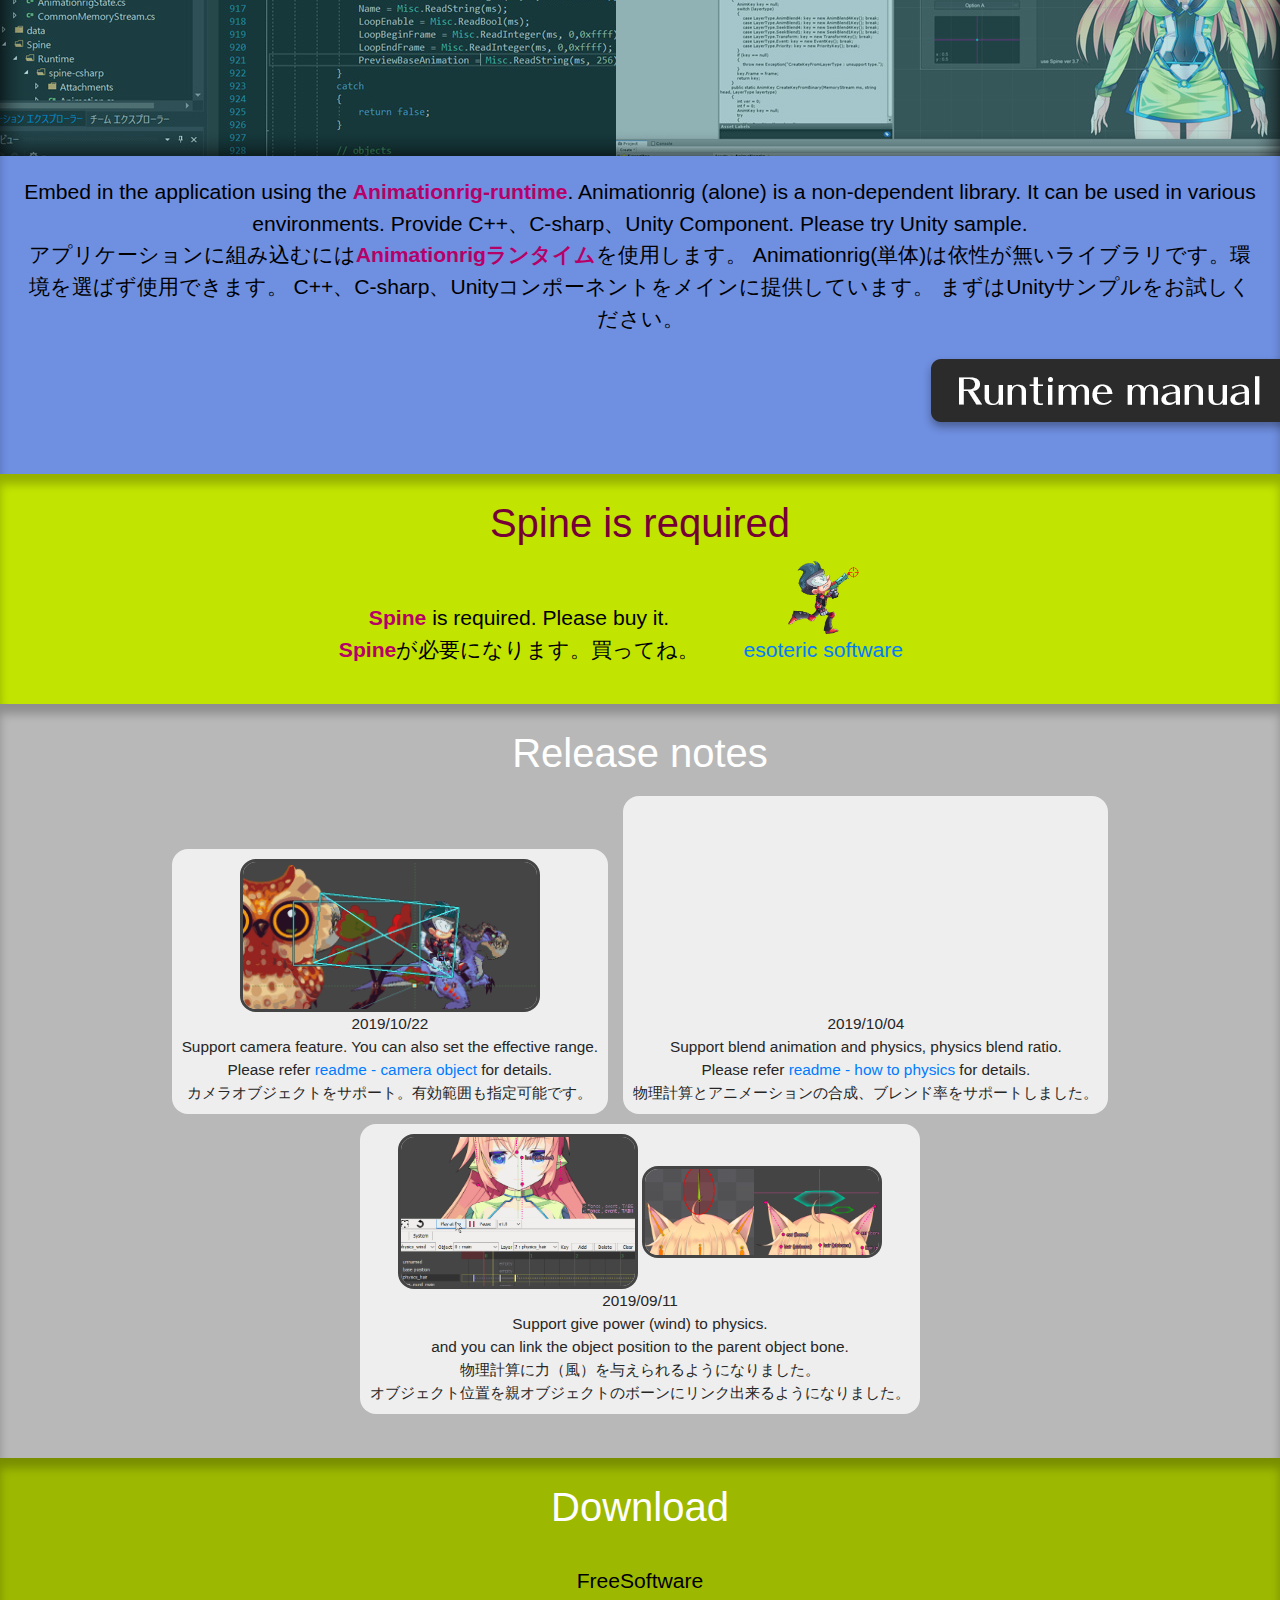
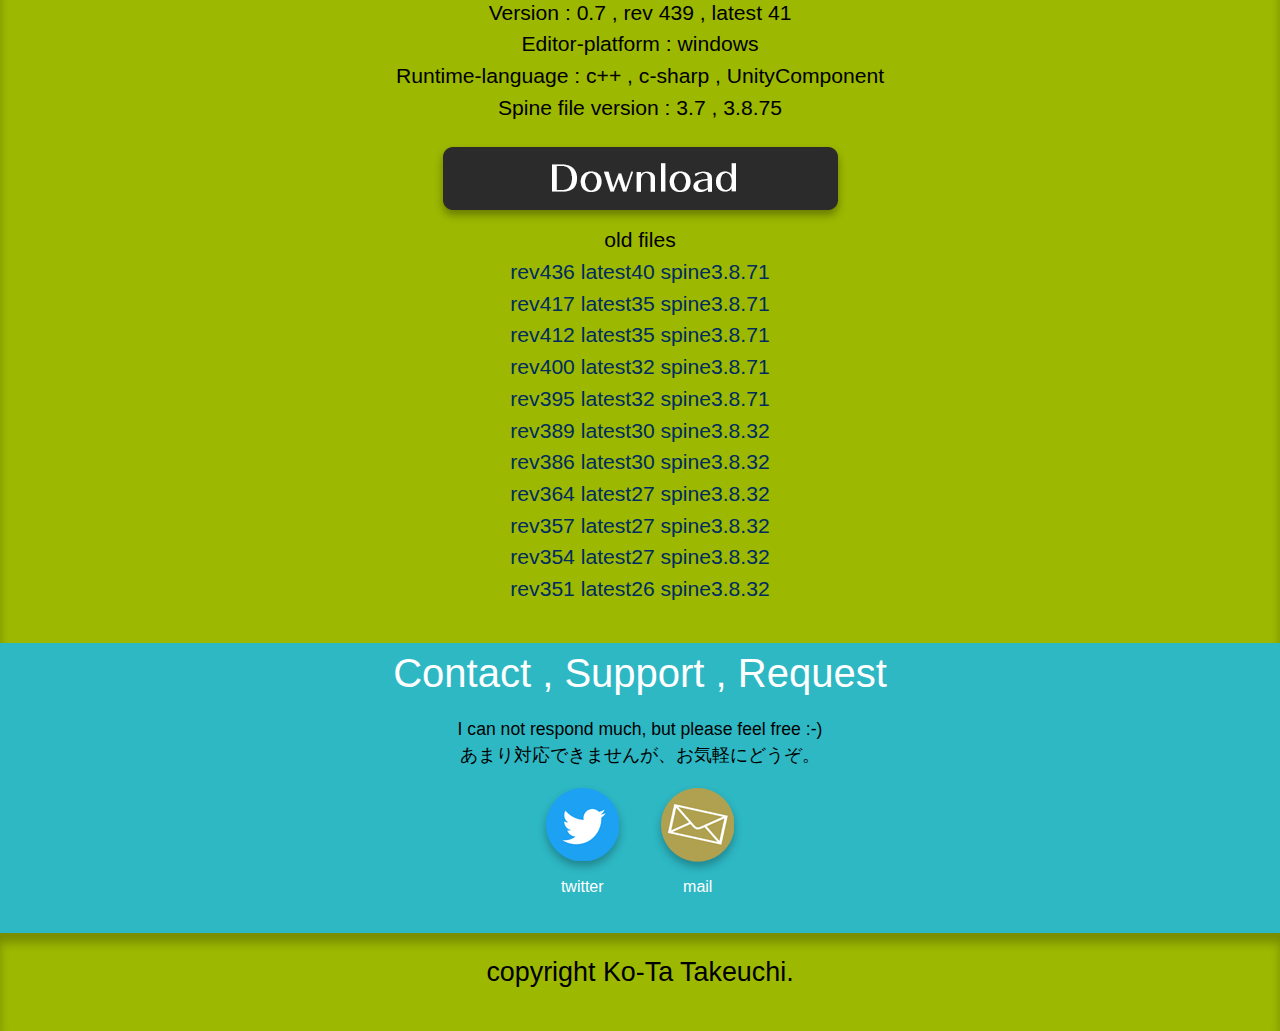
==== commit 2dbf5c94: "fix" ====
--- a/index.html
+++ b/index.html
@@ -9,14 +9,15 @@
 <meta property="og:title" content="SpineAnimationrig">
 <meta property="og:description" content="Spine animation control tool & runtime. You can control multiple spine-animation with timeline. Supports c ++, c-sharp and unity-component.">
 <meta name="description" content="Spine animation control tool & runtime. You can control multiple spine-animation with timeline. Supports c ++, c-sharp and unity-component.">
+<!--
 <meta property="og:url" content="https://sameasm.net/spineanimationrig/">
 <meta property="og:image" content="https://sameasm.net/spineanimationrig/thumbnail.jpg">
 <meta name="thumbnail" content="https://sameasm.net/spineanimationrig/thumbnail.jpg">
-<!--
+-->
 <meta property="og:url" content="https://ko-ta2142.github.io/SpineAnimationrigPage/">
 <meta property="og:image" content="https://ko-ta2142.github.io/SpineAnimationrigPage/thumbnail.jpg">
 <meta name="thumbnail" content="https://ko-ta2142.github.io/SpineAnimationrigPage/thumbnail.jpg">
--->
+
 <!-- mobile tag -->
 <meta name="viewport" content="width=800">
 <!-- favicon -->
@@ -282,7 +283,7 @@
             </div>
             <div class="maintext">
                 old files<br>
-                <a href="https://sameasm.net/spineanimationrig/binary/animationrig463_40.7z" style="color: #002C60">rev463 latest40 spine3.8.71</a><br>
+                <a href="https://sameasm.net/spineanimationrig/binary/animationrig436_40.7z" style="color: #002C60">rev436 latest40 spine3.8.71</a><br>
                 <a href="https://sameasm.net/spineanimationrig/binary/animationrig417_35.7z" style="color: #002C60">rev417 latest35 spine3.8.71</a><br>
                 <a href="https://sameasm.net/spineanimationrig/binary/animationrig412_35.7z" style="color: #002C60">rev412 latest35 spine3.8.71</a><br>
                 <a href="https://sameasm.net/spineanimationrig/binary/animationrig400_32.7z" style="color: #002C60">rev400 latest32 spine3.8.71</a><br>
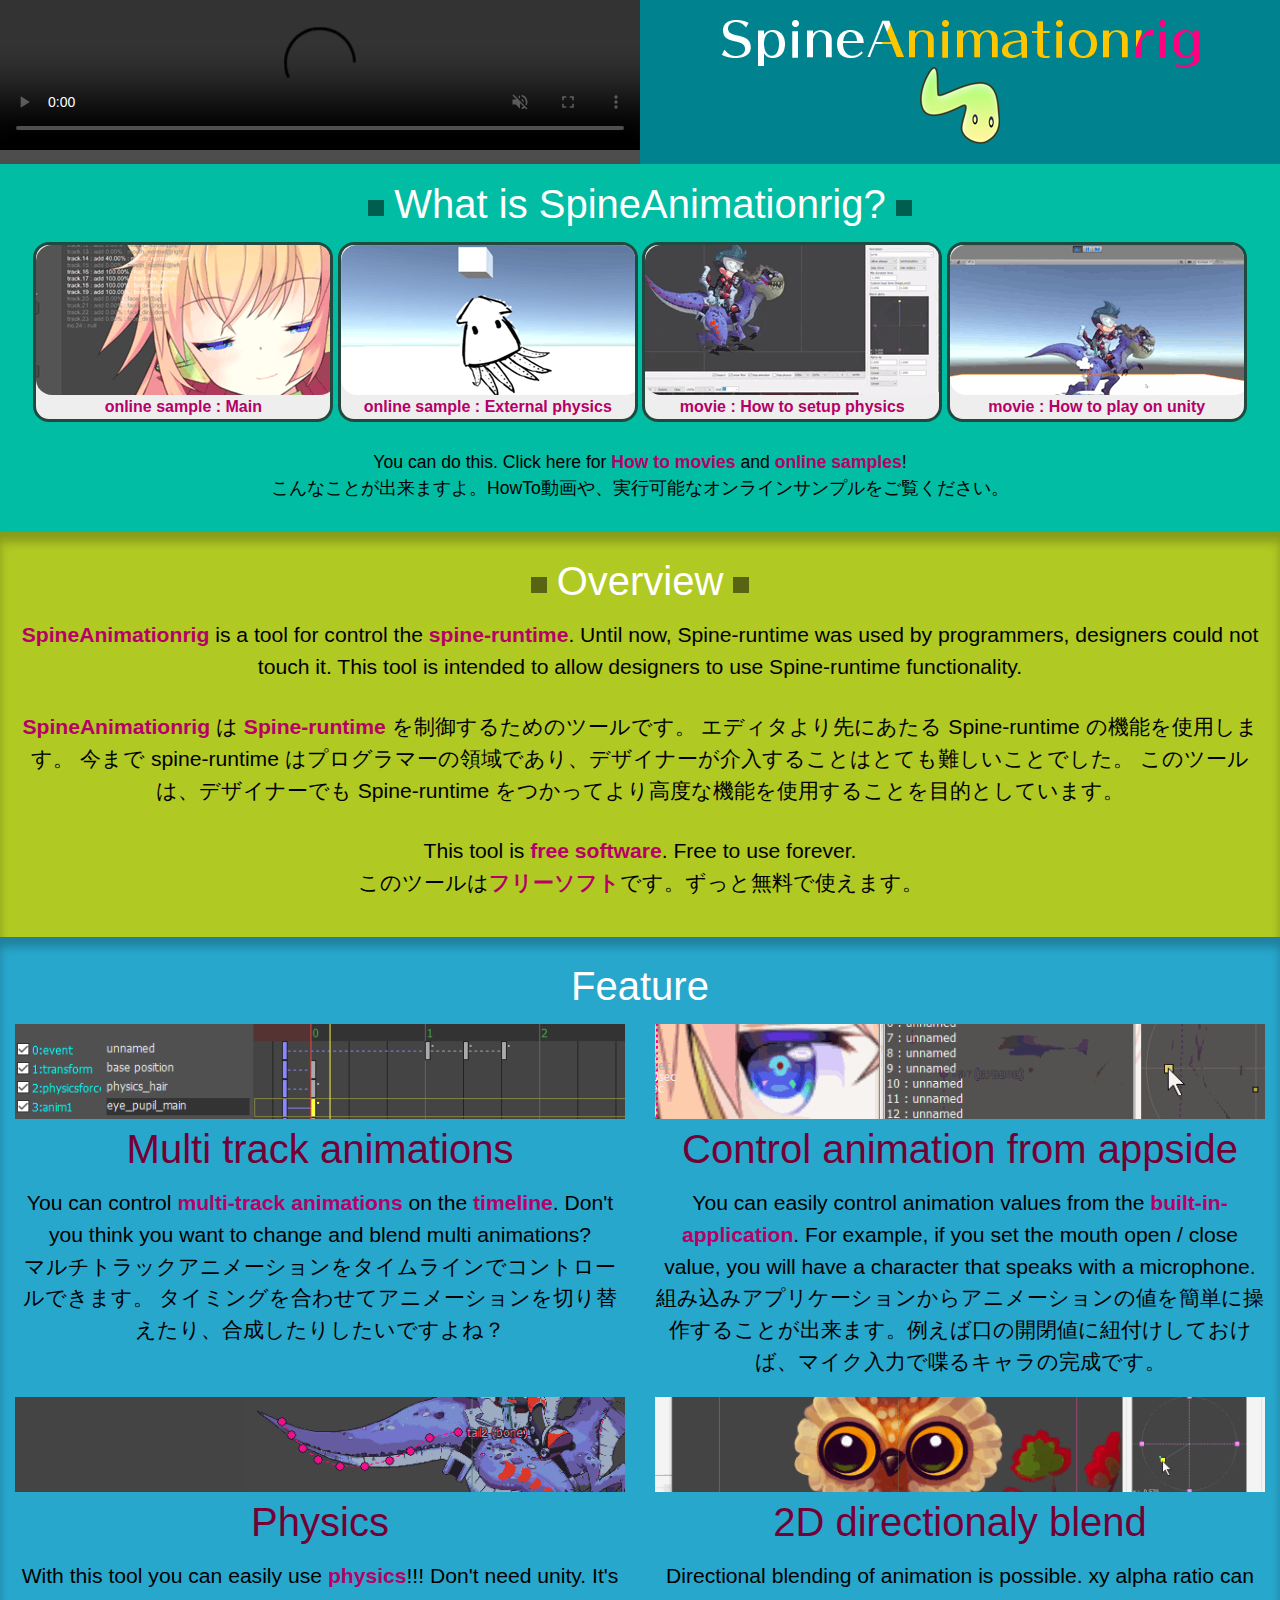
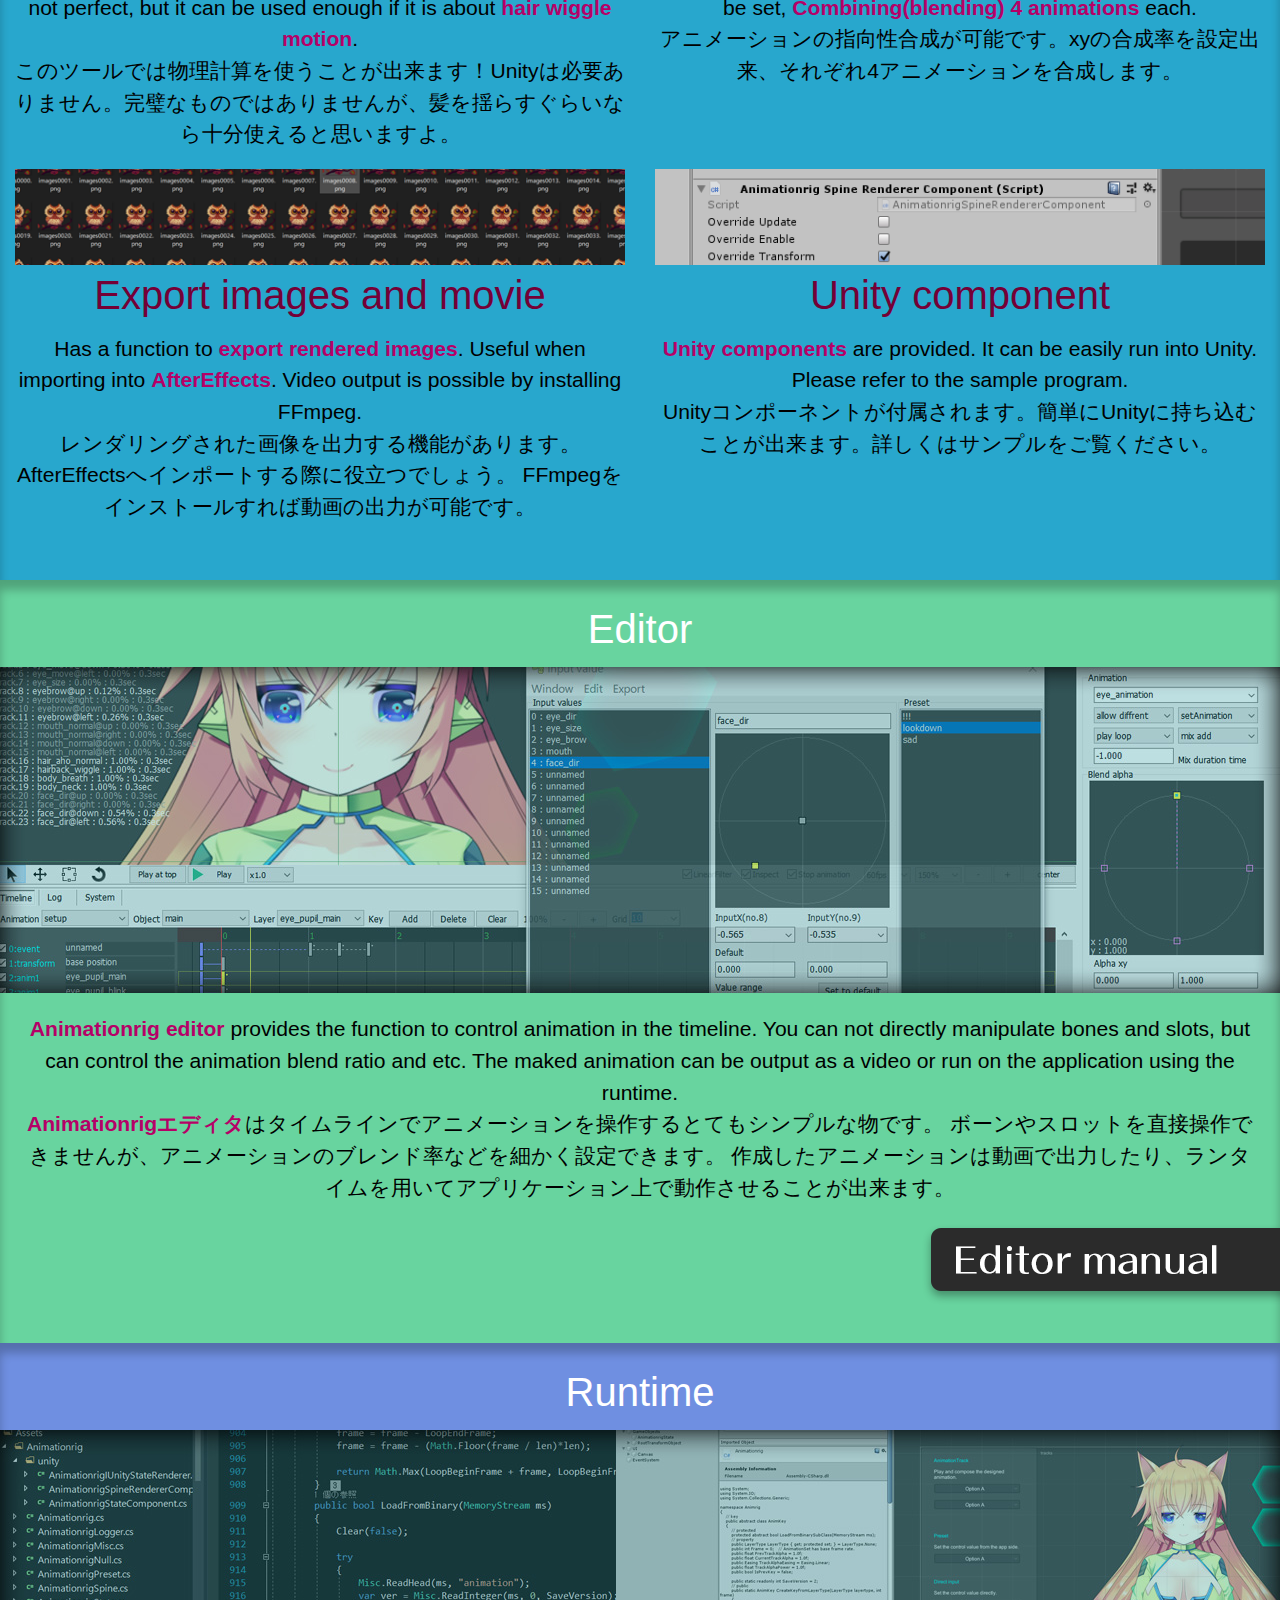
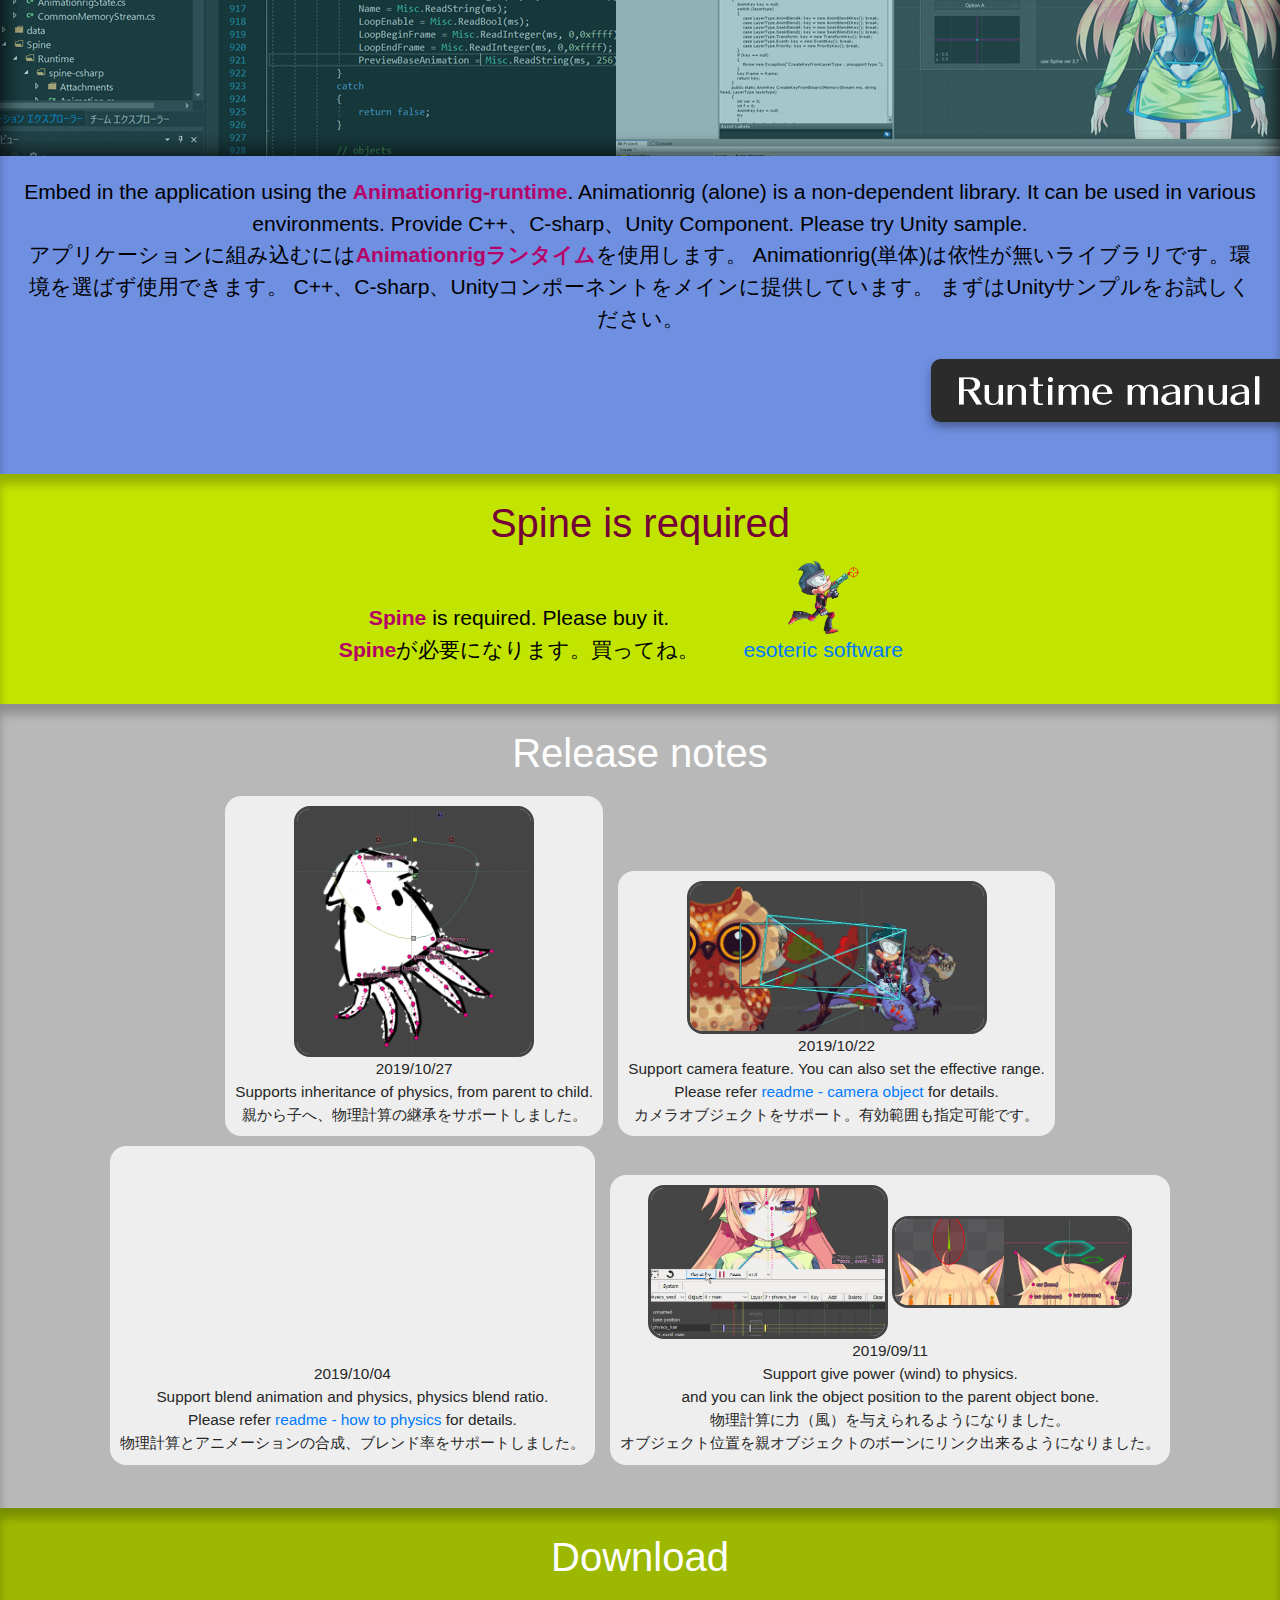
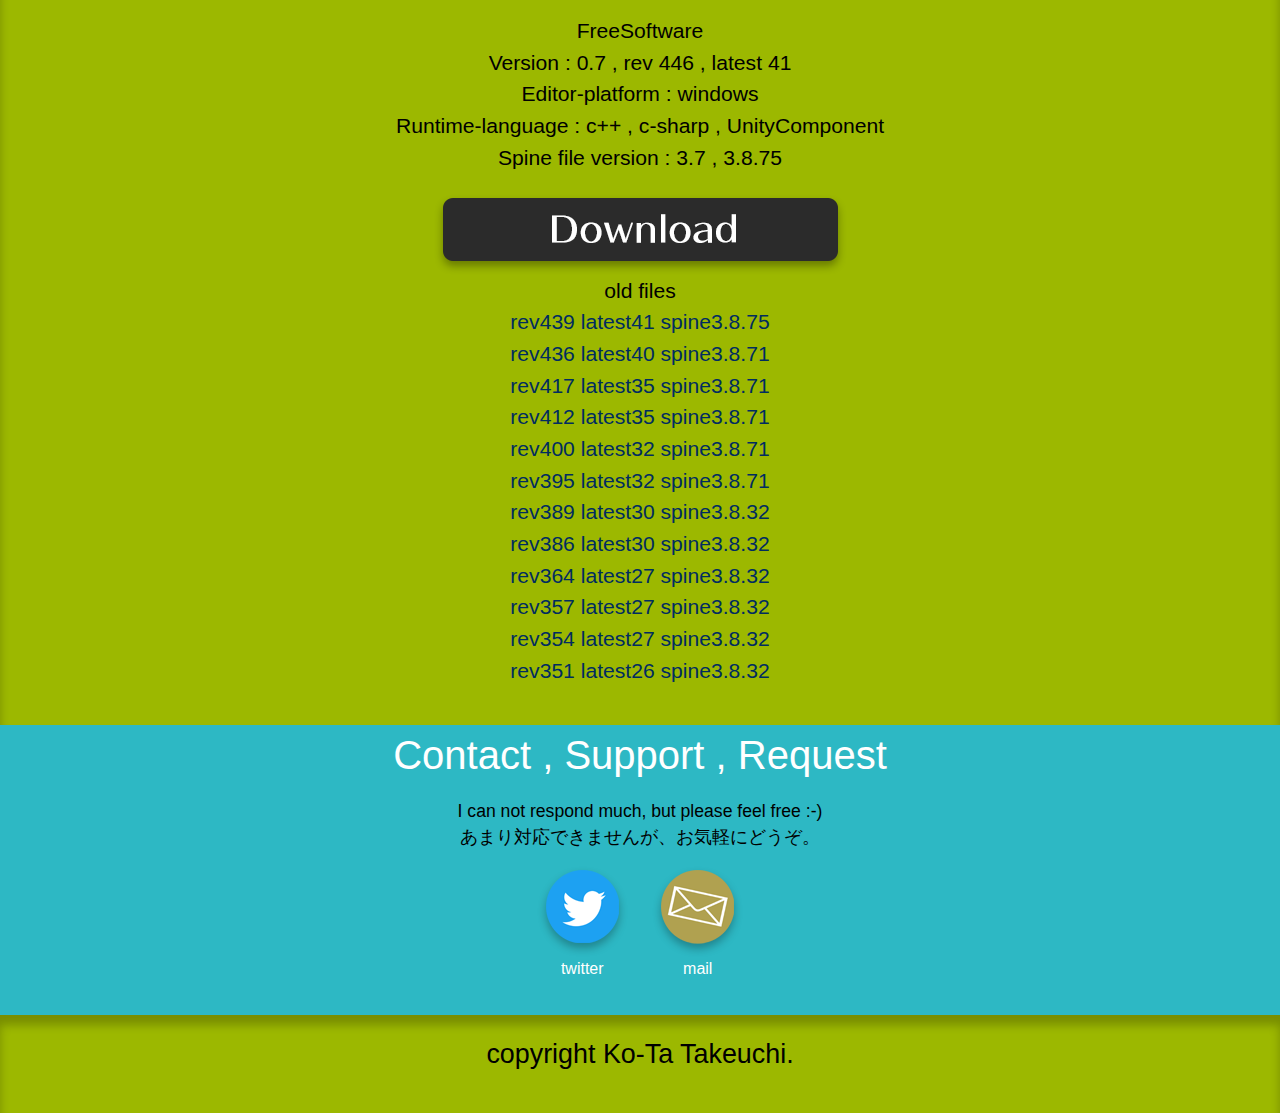
==== commit 499ecbd2: "release" ====
--- a/index.html
+++ b/index.html
@@ -13,7 +13,7 @@
 <meta property="og:url" content="https://sameasm.net/spineanimationrig/">
 <meta property="og:image" content="https://sameasm.net/spineanimationrig/thumbnail.jpg">
 <meta name="thumbnail" content="https://sameasm.net/spineanimationrig/thumbnail.jpg">
--->
+--->
 <meta property="og:url" content="https://ko-ta2142.github.io/SpineAnimationrigPage/">
 <meta property="og:image" content="https://ko-ta2142.github.io/SpineAnimationrigPage/thumbnail.jpg">
 <meta name="thumbnail" content="https://ko-ta2142.github.io/SpineAnimationrigPage/thumbnail.jpg">
@@ -53,7 +53,11 @@
             
             <a href="https://sameasm.net/spineanimationrig/sample/main/" class="sampleframe">
                 <img class="linkhover" src="images/sample_mainsample.png"><br>
-                <span class="strong">Online sample</span>
+                <span class="strong">online sample : Main</span>
+            </a>
+            <a href="https://sameasm.net/spineanimationrig/sample/squid/" class="sampleframe">
+                <img class="linkhover" src="images/sample_squid.png"><br>
+                <span class="strong">online sample : External physics</span>
             </a>
             <a href="https://youtu.be/wqOF3bvopPE" class="sampleframe">
                 <img class="linkhover" src="images/sample_howto_raptor.png"><br>
@@ -232,6 +236,13 @@
         <div class="col-12 block" style="text-align: center">
             <h1 class="inout inout-box">Release notes</h1>
             <div class="releasenote">
+                <img src="releasenote/squid01.png" style="width:240px; height:auto;"><br>
+                2019/10/27<br>
+                Supports inheritance of physics, from parent to child.<br>
+                親から子へ、物理計算の継承をサポートしました。
+            </div>
+            
+            <div class="releasenote">
                 <img src="releasenote/cameraarea.gif" style="width:300px; height:auto;"><br>
                 2019/10/22<br>
                 Support camera feature. You can also set the effective range.<br>
@@ -266,13 +277,13 @@
             <h1 class="inout inout-box">Download</h1>
             <div class="maintext" style="padding: 20px;">
                 FreeSoftware<br>
-                Version : 0.7 , rev 439 , latest 41<br>
+                Version : 0.7 , rev 446 , latest 41<br>
                 Editor-platform : windows<br>
                 Runtime-language : c++ , c-sharp , UnityComponent<br>
                 Spine file version : 3.7 , 3.8.75
             </div>
             <div>
-                <a href="https://sameasm.net/spineanimationrig/binary/animationrig439_41.7z">
+                <a href="https://sameasm.net/spineanimationrig/binary/animationrig446_41.7z">
                     <img class="linkhover" src="images/DownloadButton.png" alt="download">
                 </a>
             </div>
@@ -283,6 +294,7 @@
             </div>
             <div class="maintext">
                 old files<br>
+                <a href="https://sameasm.net/spineanimationrig/binary/animationrig439_41.7z" style="color: #002C60">rev439 latest41 spine3.8.75</a><br>
                 <a href="https://sameasm.net/spineanimationrig/binary/animationrig436_40.7z" style="color: #002C60">rev436 latest40 spine3.8.71</a><br>
                 <a href="https://sameasm.net/spineanimationrig/binary/animationrig417_35.7z" style="color: #002C60">rev417 latest35 spine3.8.71</a><br>
                 <a href="https://sameasm.net/spineanimationrig/binary/animationrig412_35.7z" style="color: #002C60">rev412 latest35 spine3.8.71</a><br>
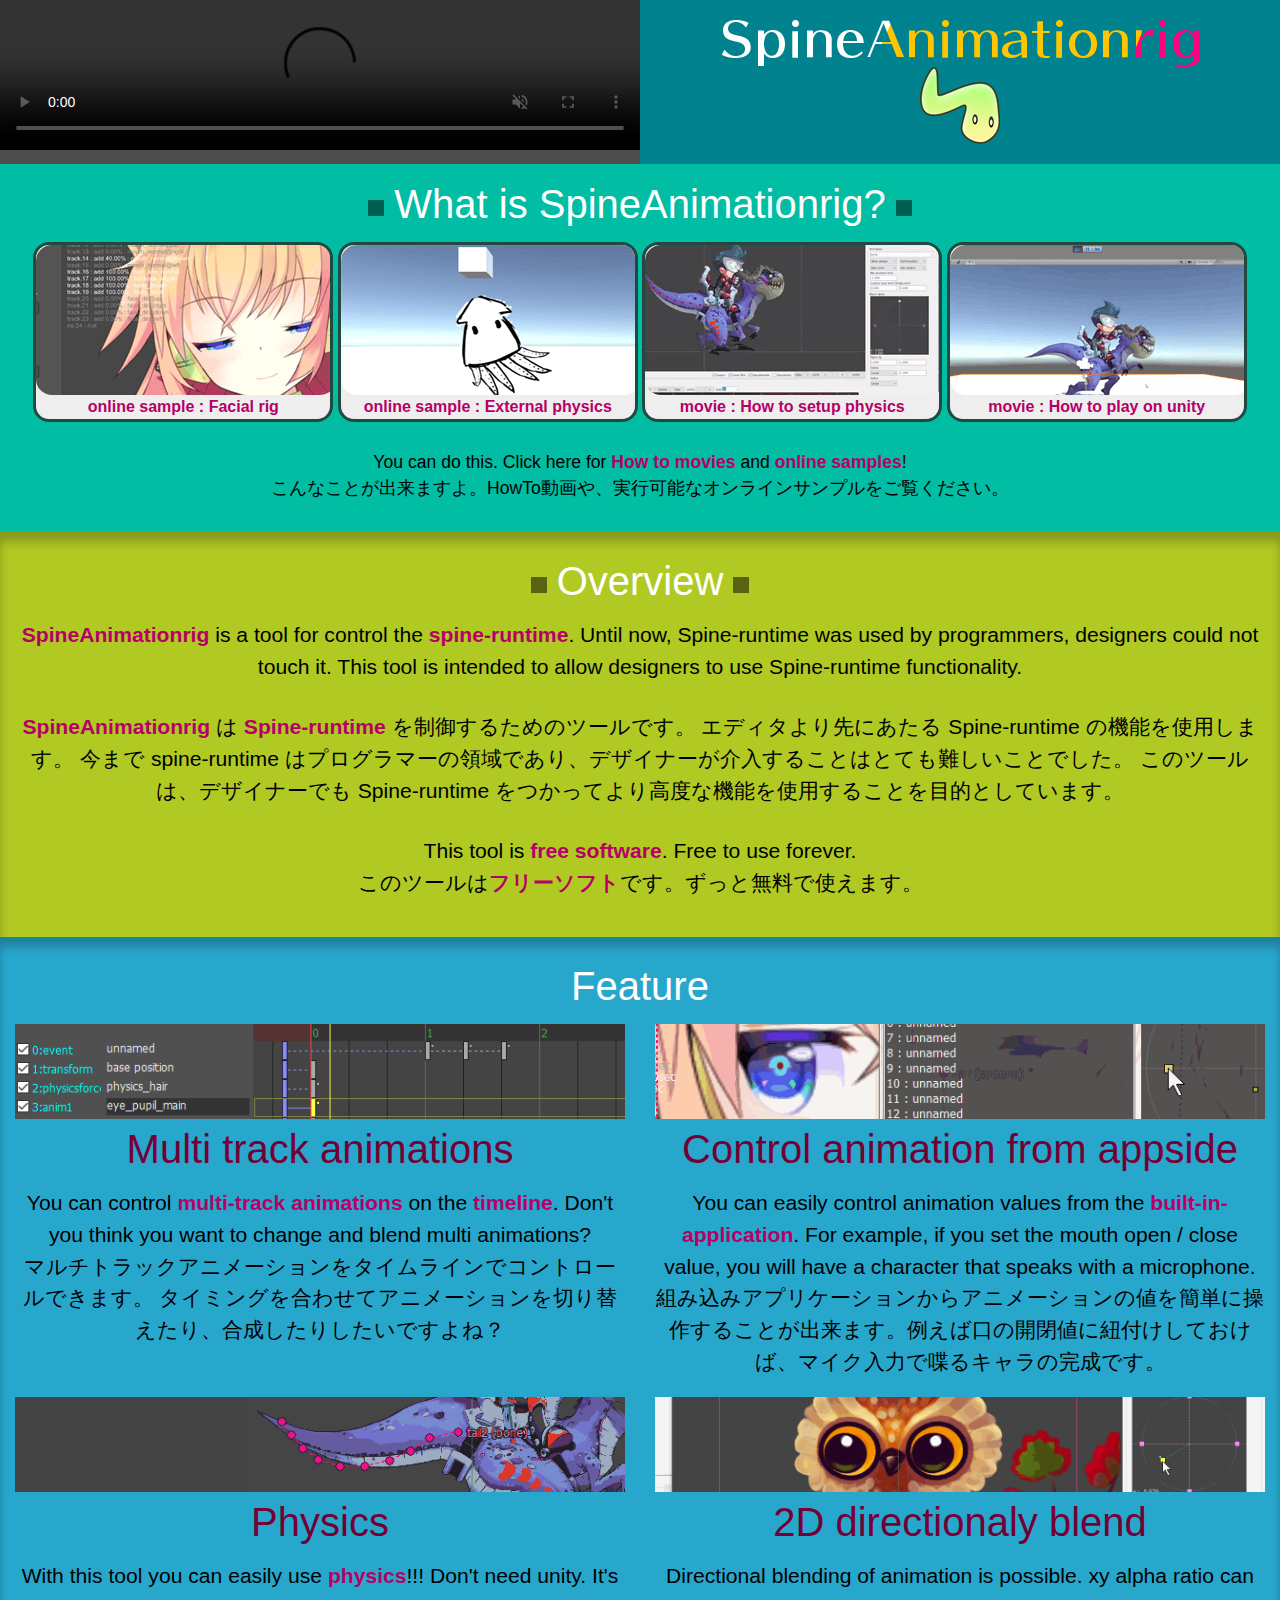
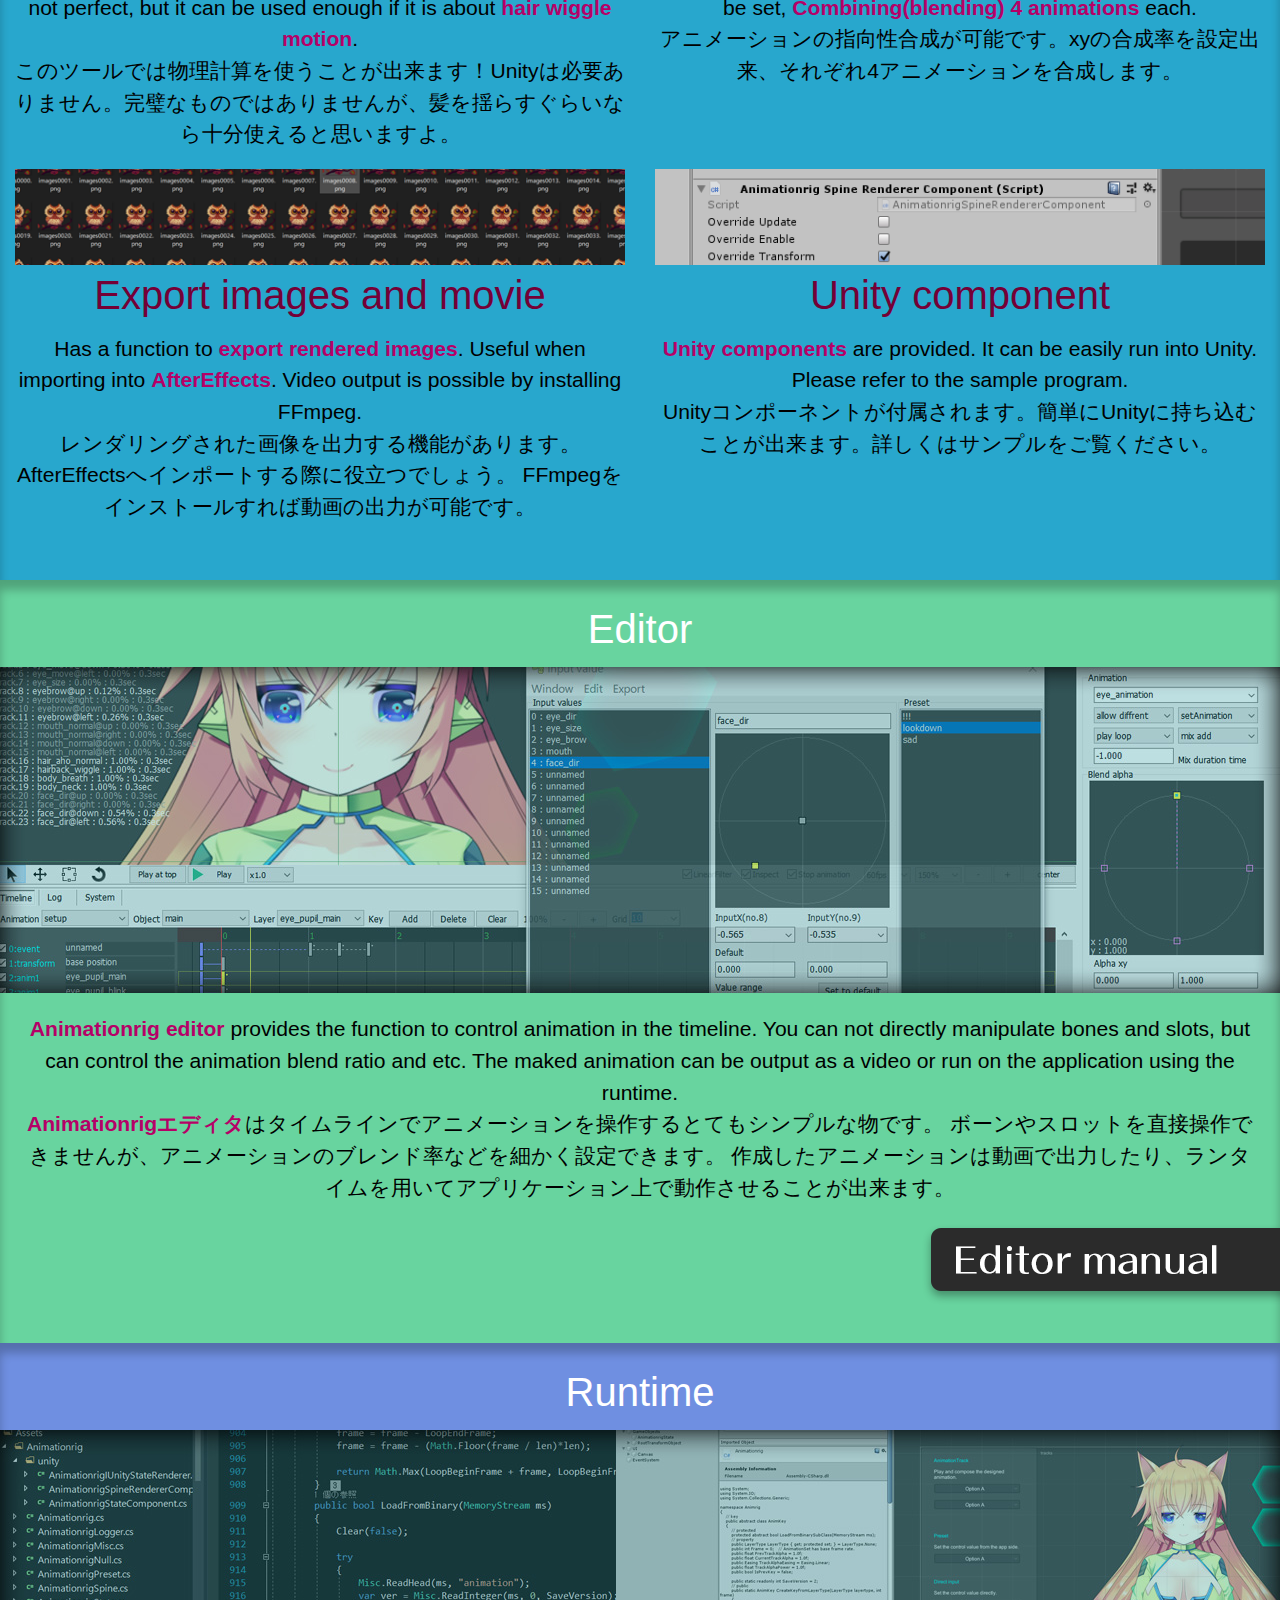
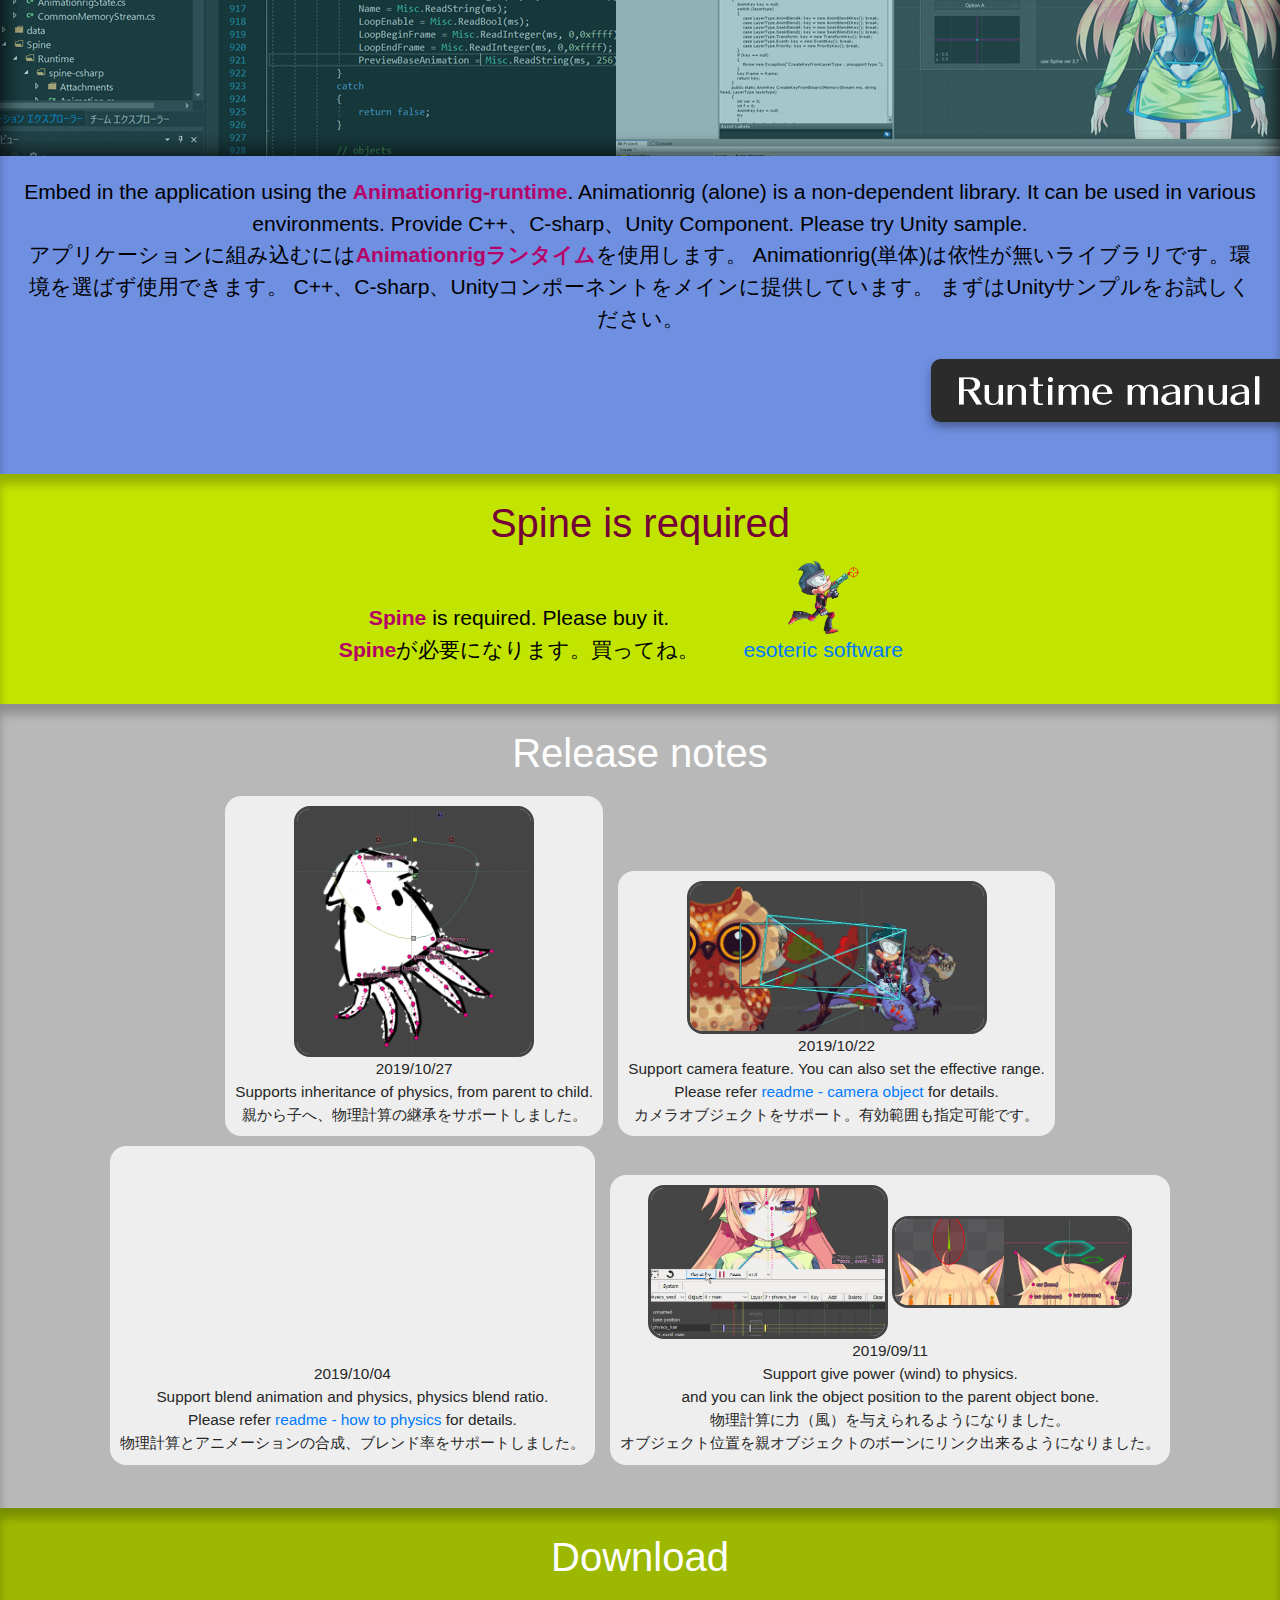
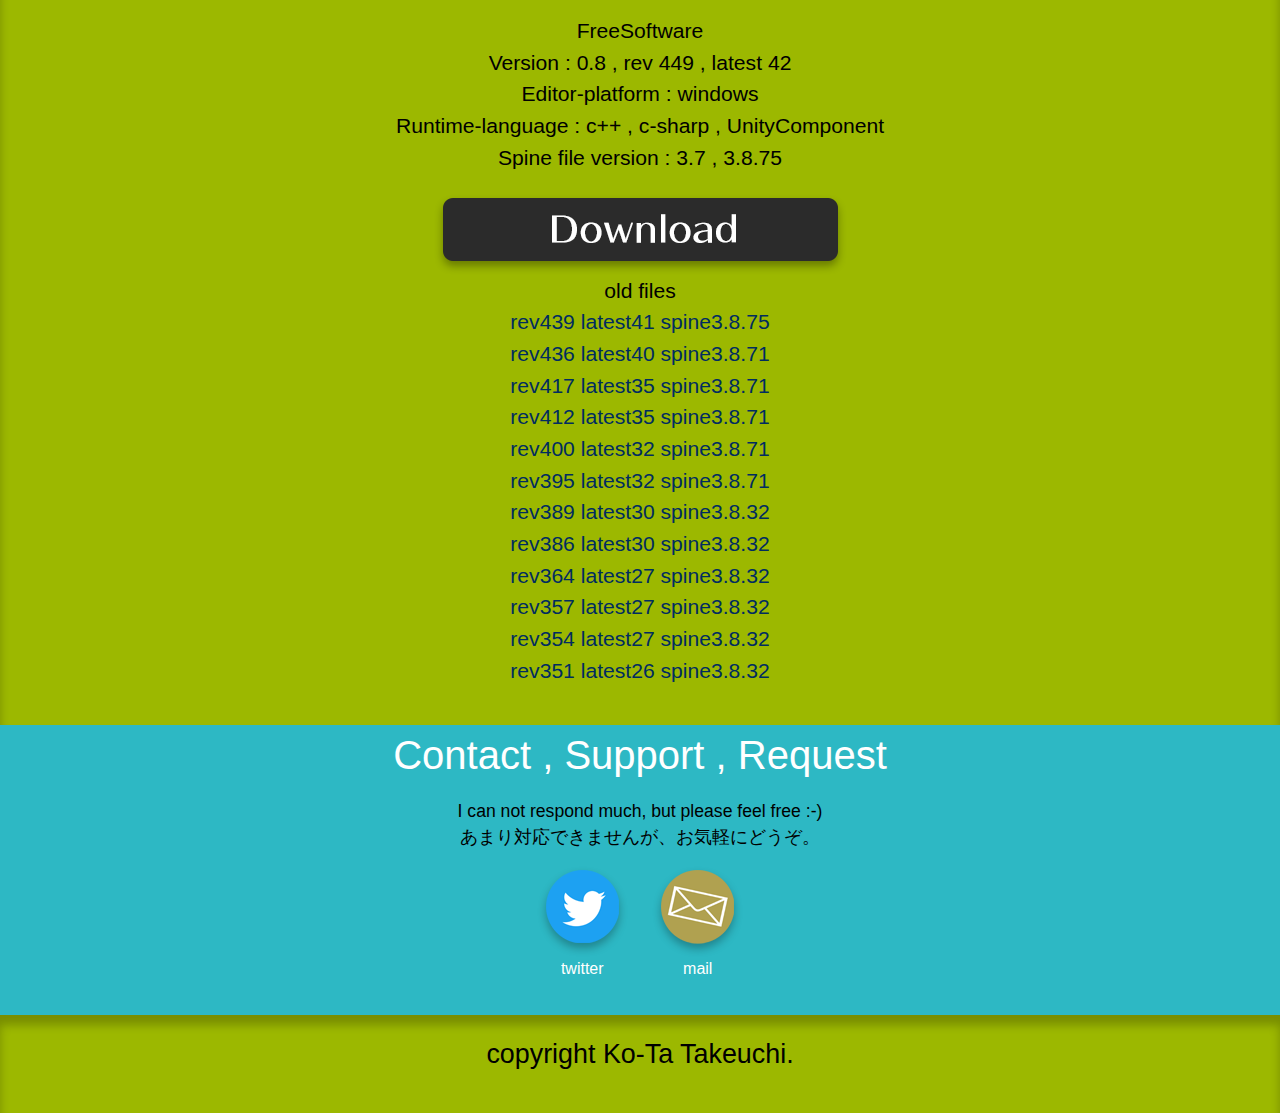
==== commit b2890459: "release" ====
--- a/index.html
+++ b/index.html
@@ -13,7 +13,7 @@
 <meta property="og:url" content="https://sameasm.net/spineanimationrig/">
 <meta property="og:image" content="https://sameasm.net/spineanimationrig/thumbnail.jpg">
 <meta name="thumbnail" content="https://sameasm.net/spineanimationrig/thumbnail.jpg">
---->
+-->
 <meta property="og:url" content="https://ko-ta2142.github.io/SpineAnimationrigPage/">
 <meta property="og:image" content="https://ko-ta2142.github.io/SpineAnimationrigPage/thumbnail.jpg">
 <meta name="thumbnail" content="https://ko-ta2142.github.io/SpineAnimationrigPage/thumbnail.jpg">
@@ -53,7 +53,7 @@
             
             <a href="https://sameasm.net/spineanimationrig/sample/main/" class="sampleframe">
                 <img class="linkhover" src="images/sample_mainsample.png"><br>
-                <span class="strong">online sample : Main</span>
+                <span class="strong">online sample : Facial rig</span>
             </a>
             <a href="https://sameasm.net/spineanimationrig/sample/squid/" class="sampleframe">
                 <img class="linkhover" src="images/sample_squid.png"><br>
@@ -277,13 +277,13 @@
             <h1 class="inout inout-box">Download</h1>
             <div class="maintext" style="padding: 20px;">
                 FreeSoftware<br>
-                Version : 0.7 , rev 446 , latest 41<br>
+                Version : 0.8 , rev 449 , latest 42<br>
                 Editor-platform : windows<br>
                 Runtime-language : c++ , c-sharp , UnityComponent<br>
                 Spine file version : 3.7 , 3.8.75
             </div>
             <div>
-                <a href="https://sameasm.net/spineanimationrig/binary/animationrig446_41.7z">
+                <a href="https://sameasm.net/spineanimationrig/binary/animationrig449_42.7z">
                     <img class="linkhover" src="images/DownloadButton.png" alt="download">
                 </a>
             </div>
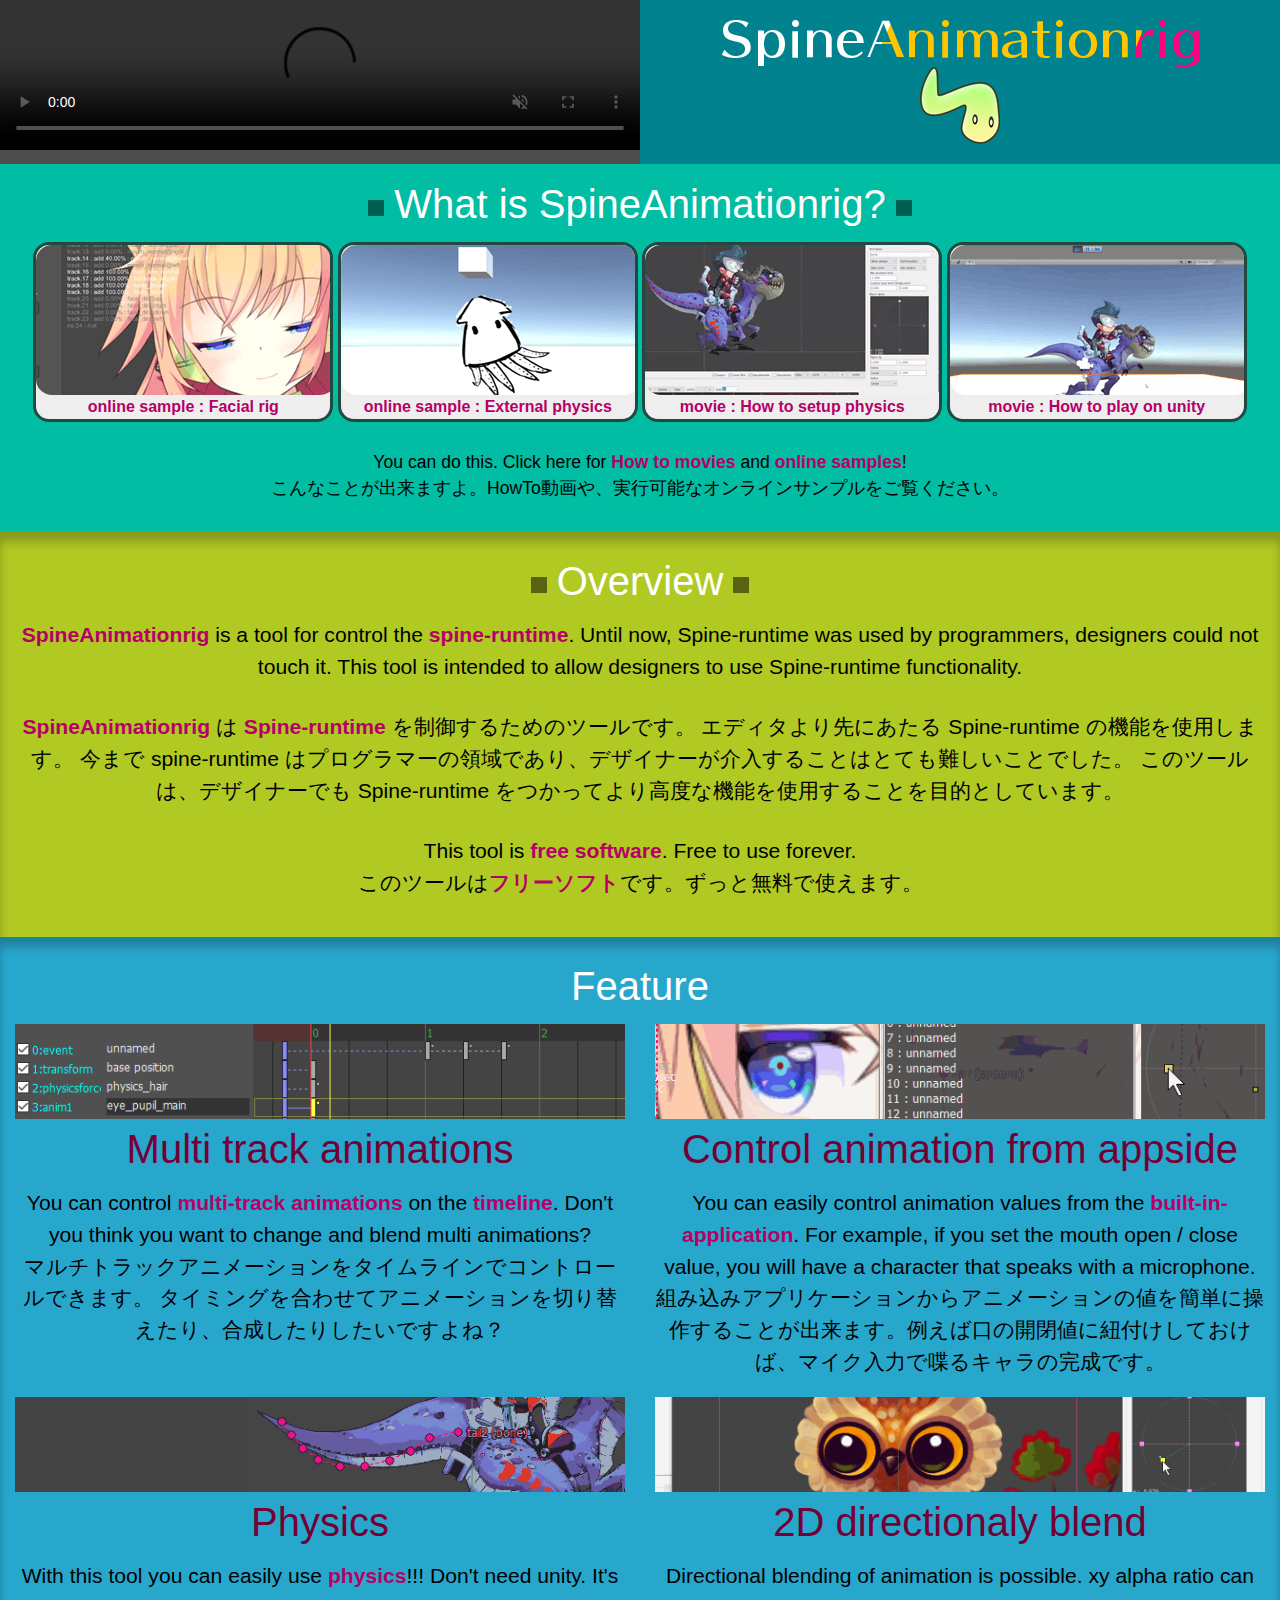
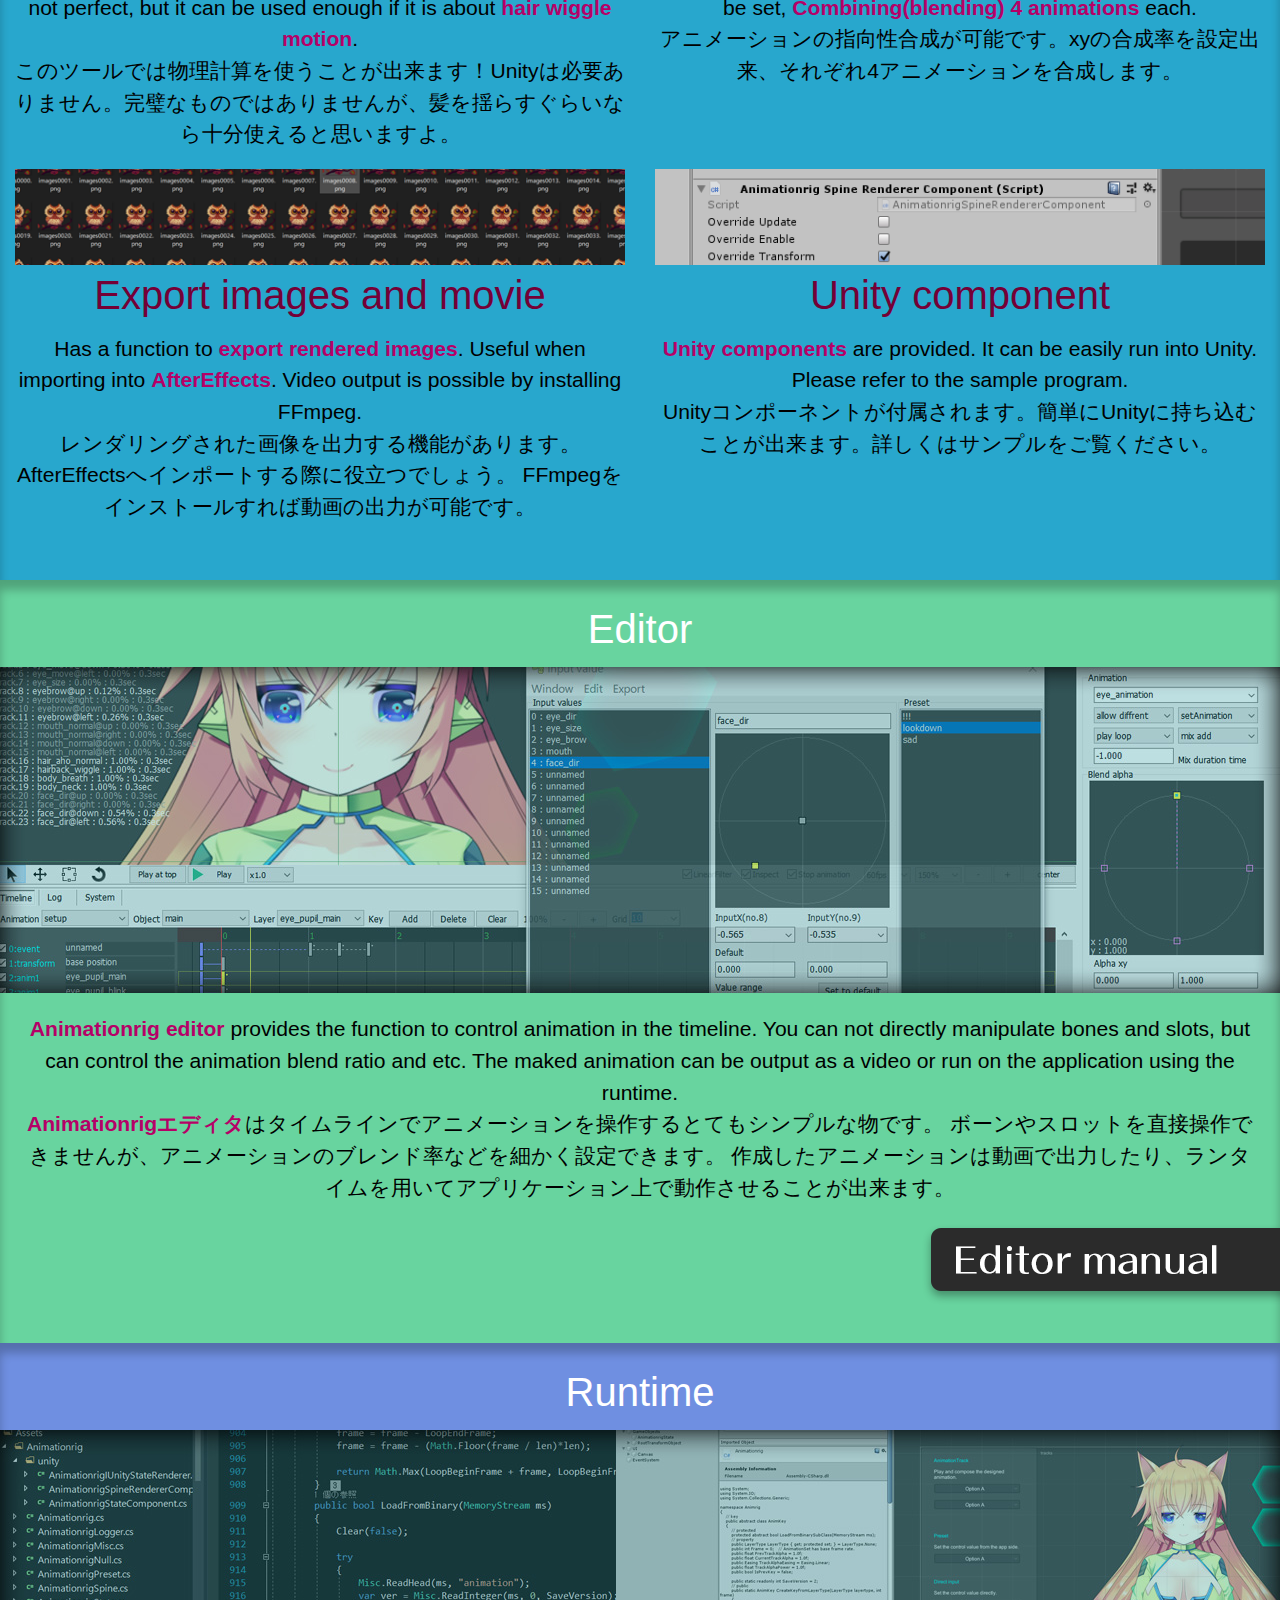
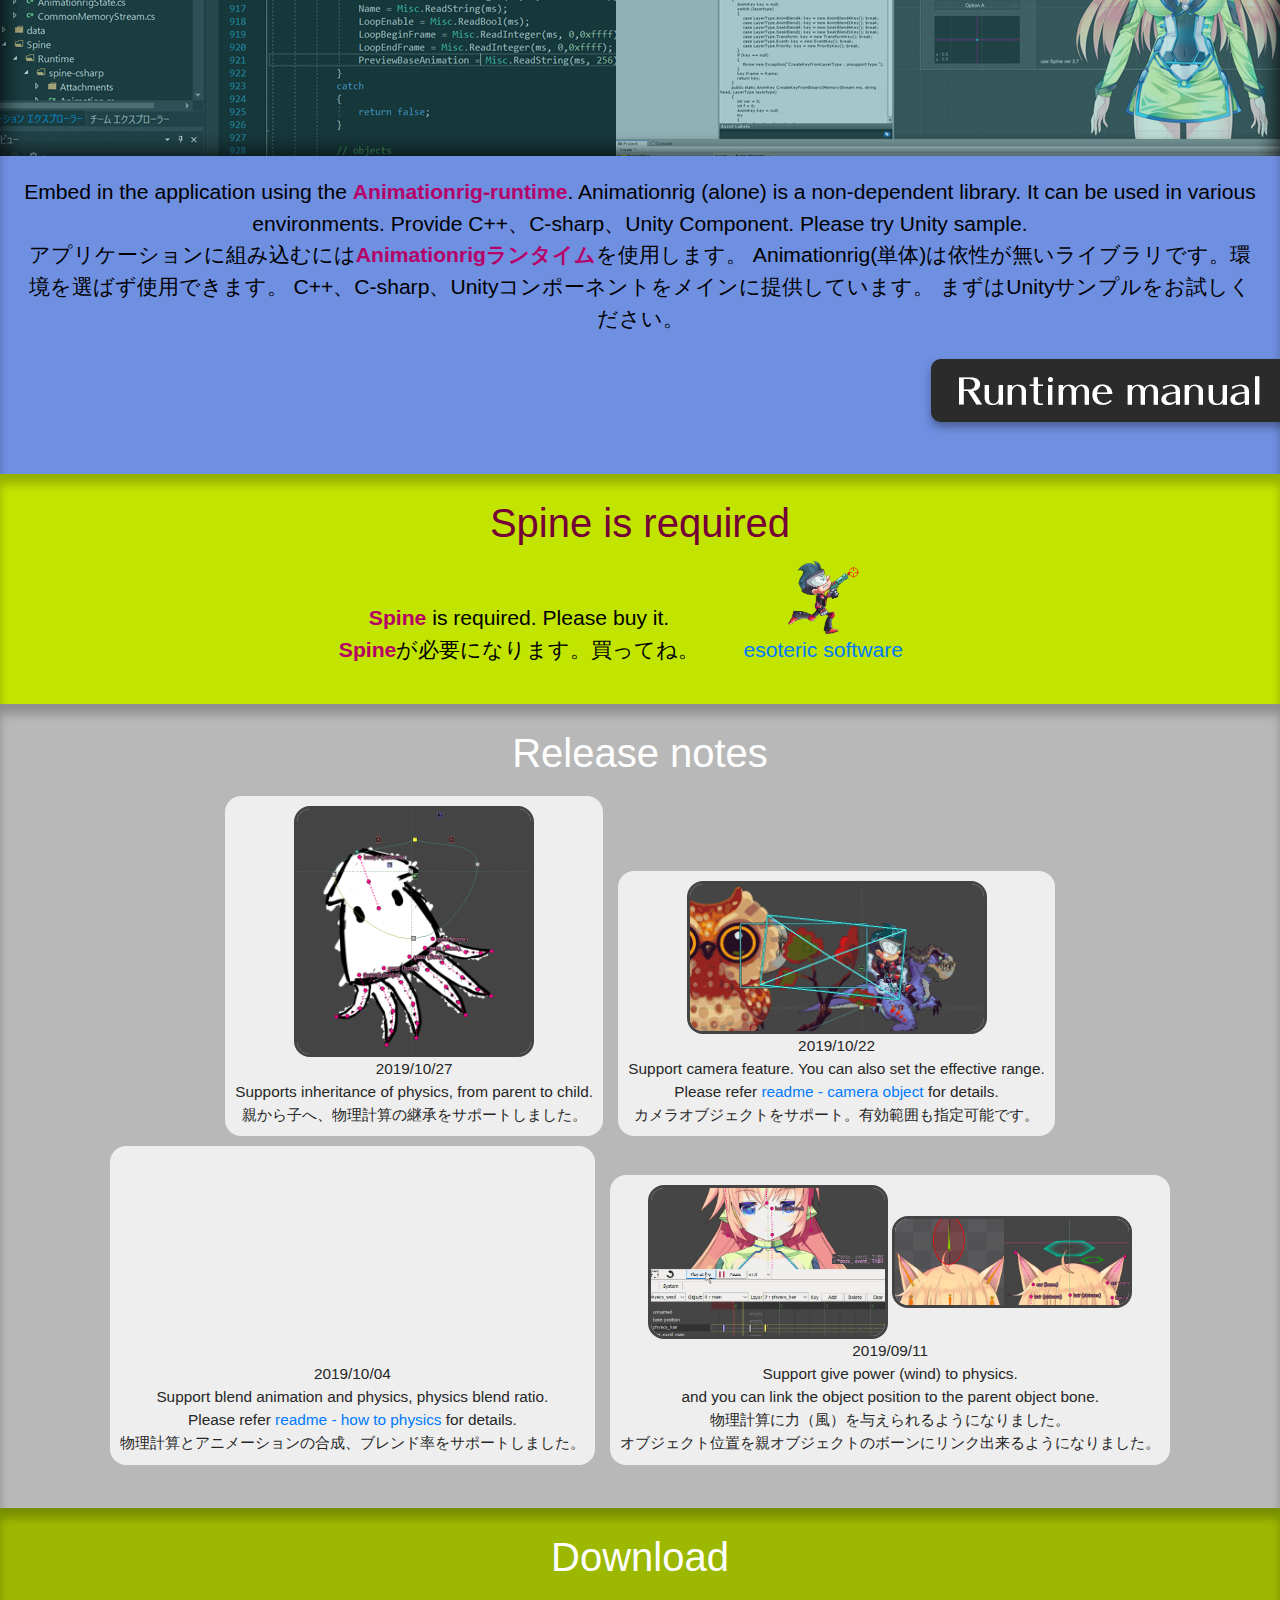
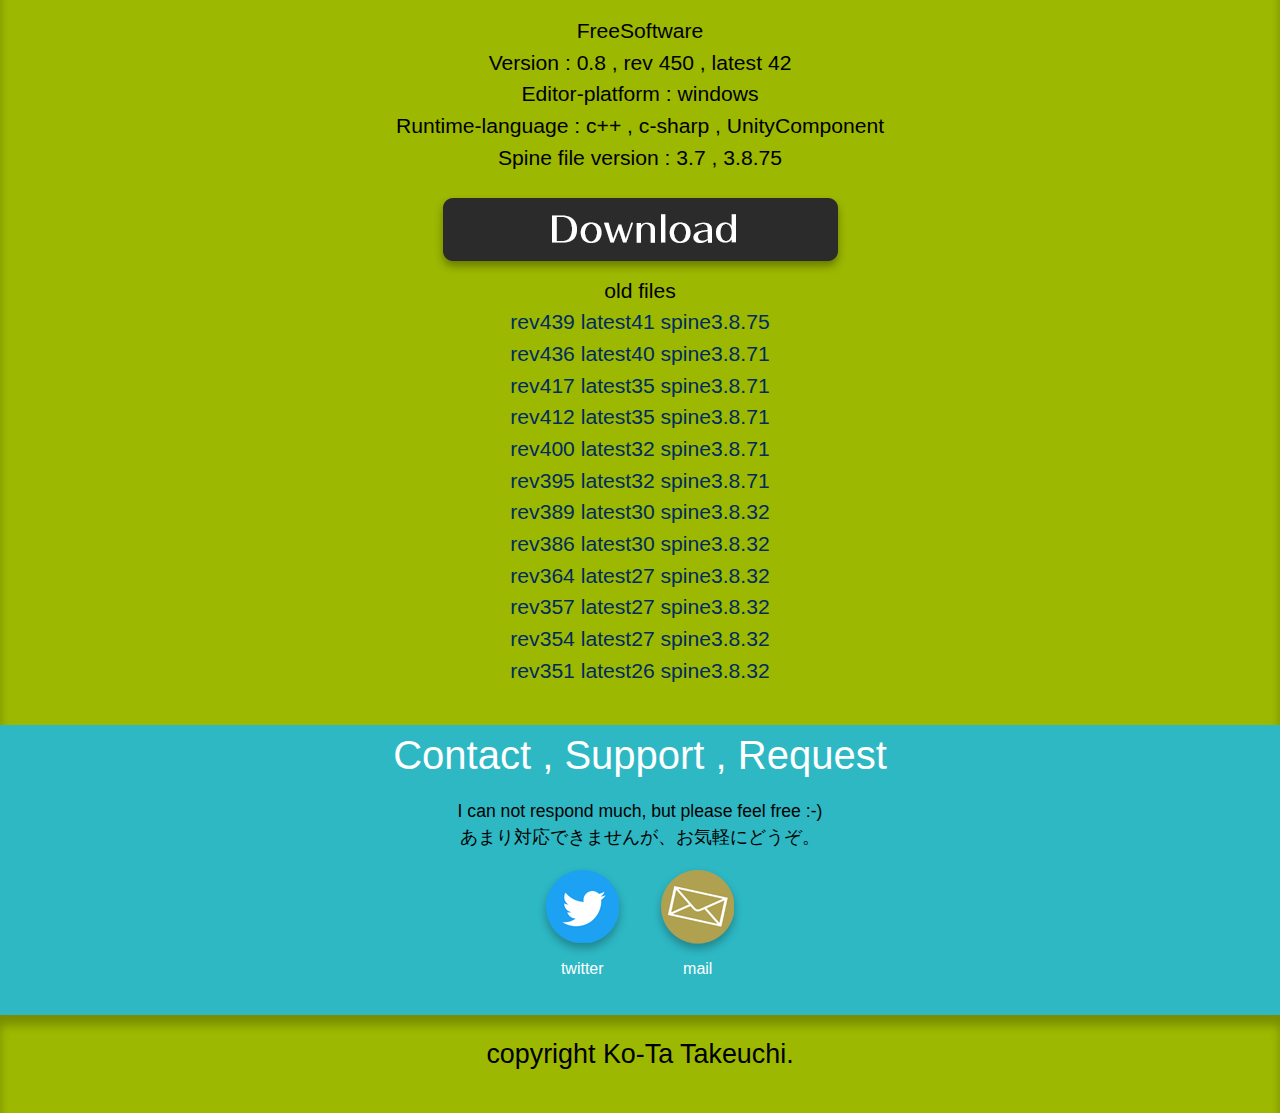
==== commit a521fd1f: "release" ====
--- a/index.html
+++ b/index.html
@@ -277,13 +277,13 @@
             <h1 class="inout inout-box">Download</h1>
             <div class="maintext" style="padding: 20px;">
                 FreeSoftware<br>
-                Version : 0.8 , rev 449 , latest 42<br>
+                Version : 0.8 , rev 450 , latest 42<br>
                 Editor-platform : windows<br>
                 Runtime-language : c++ , c-sharp , UnityComponent<br>
                 Spine file version : 3.7 , 3.8.75
             </div>
             <div>
-                <a href="https://sameasm.net/spineanimationrig/binary/animationrig449_42.7z">
+                <a href="https://sameasm.net/spineanimationrig/binary/animationrig450_42.7z">
                     <img class="linkhover" src="images/DownloadButton.png" alt="download">
                 </a>
             </div>
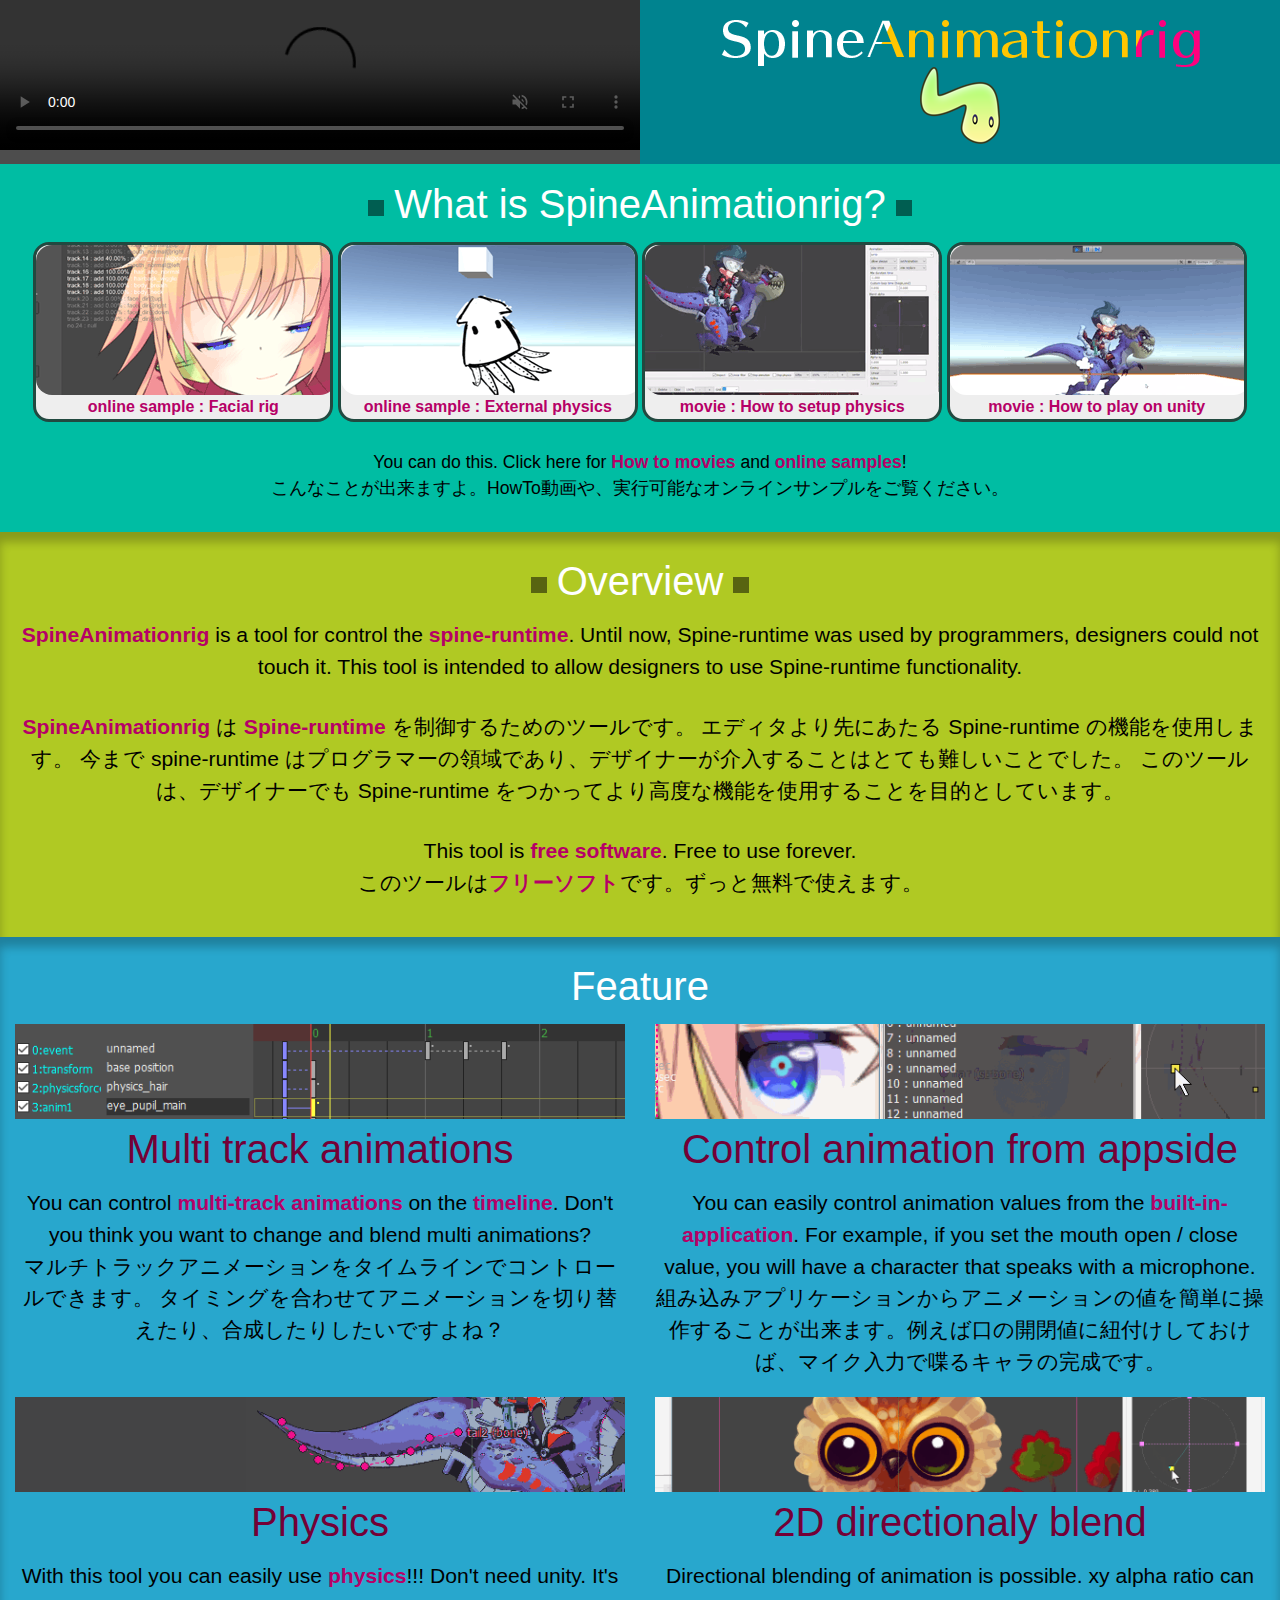
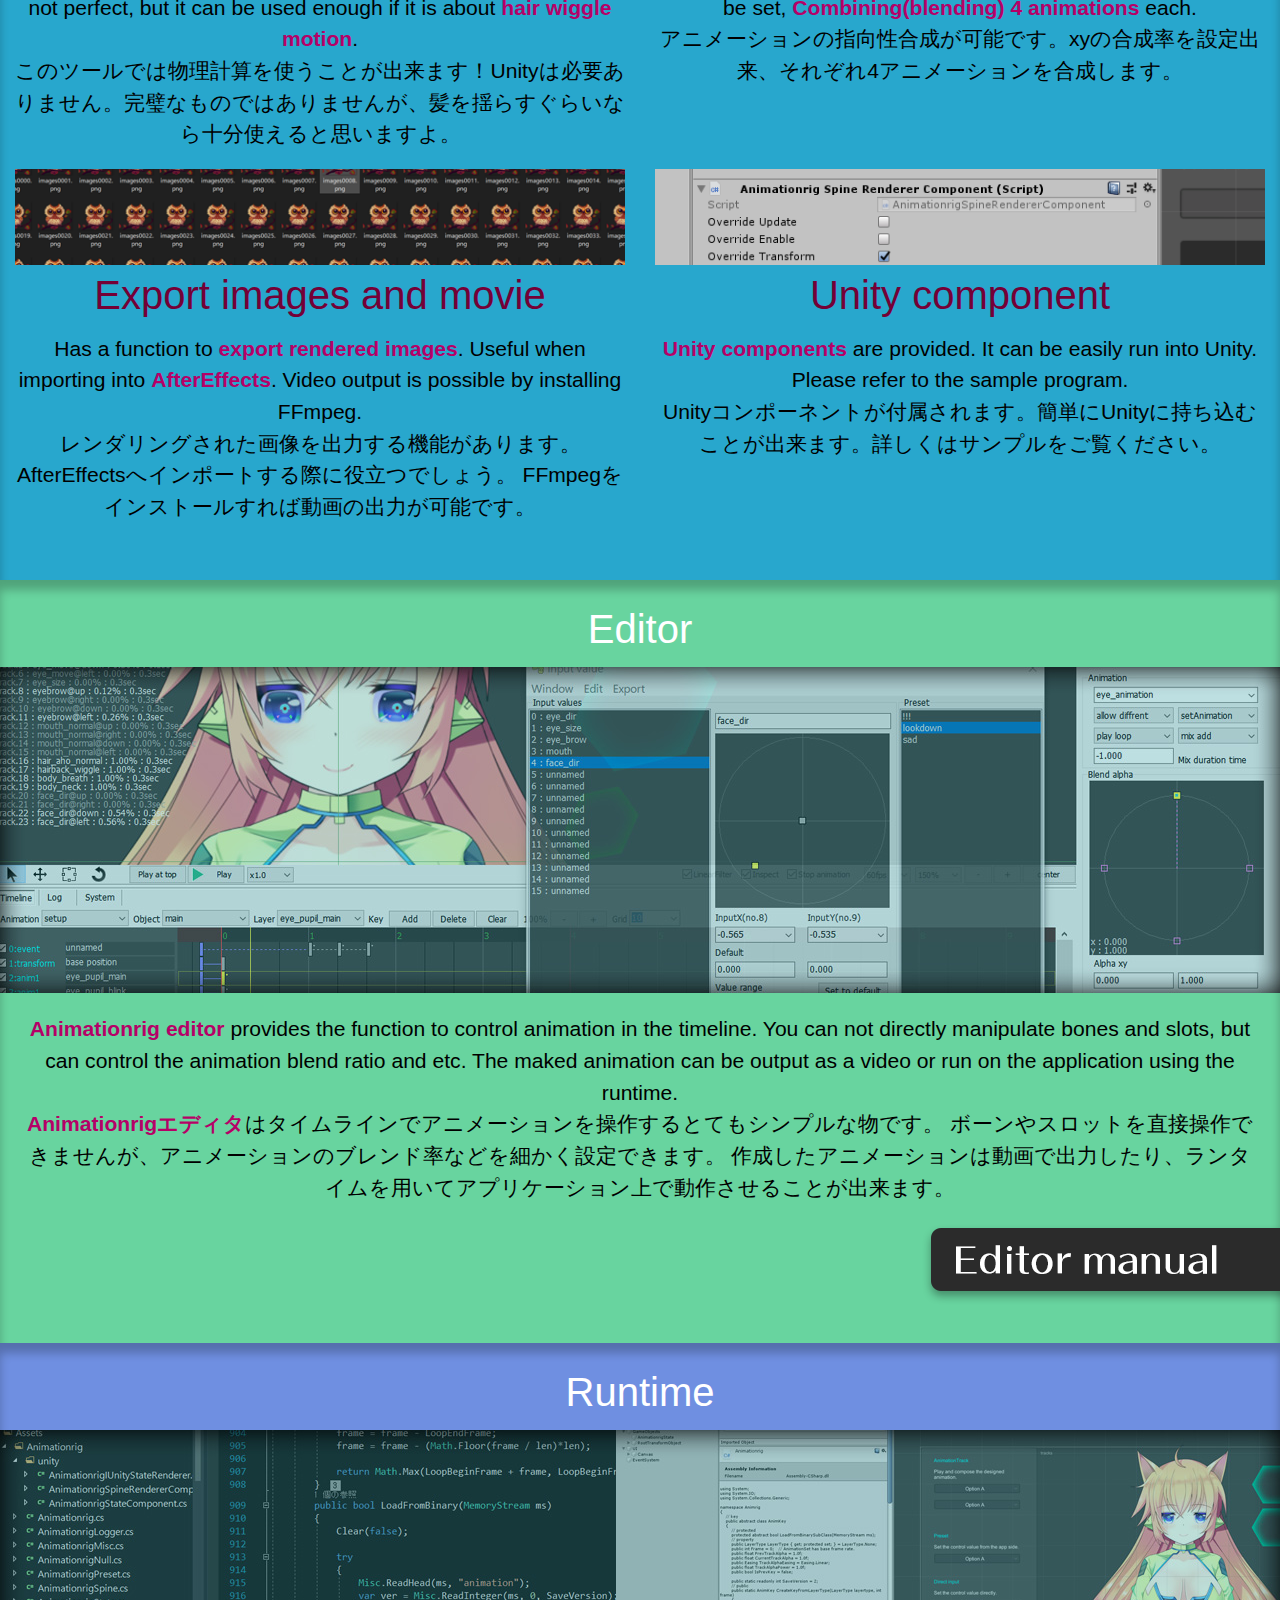
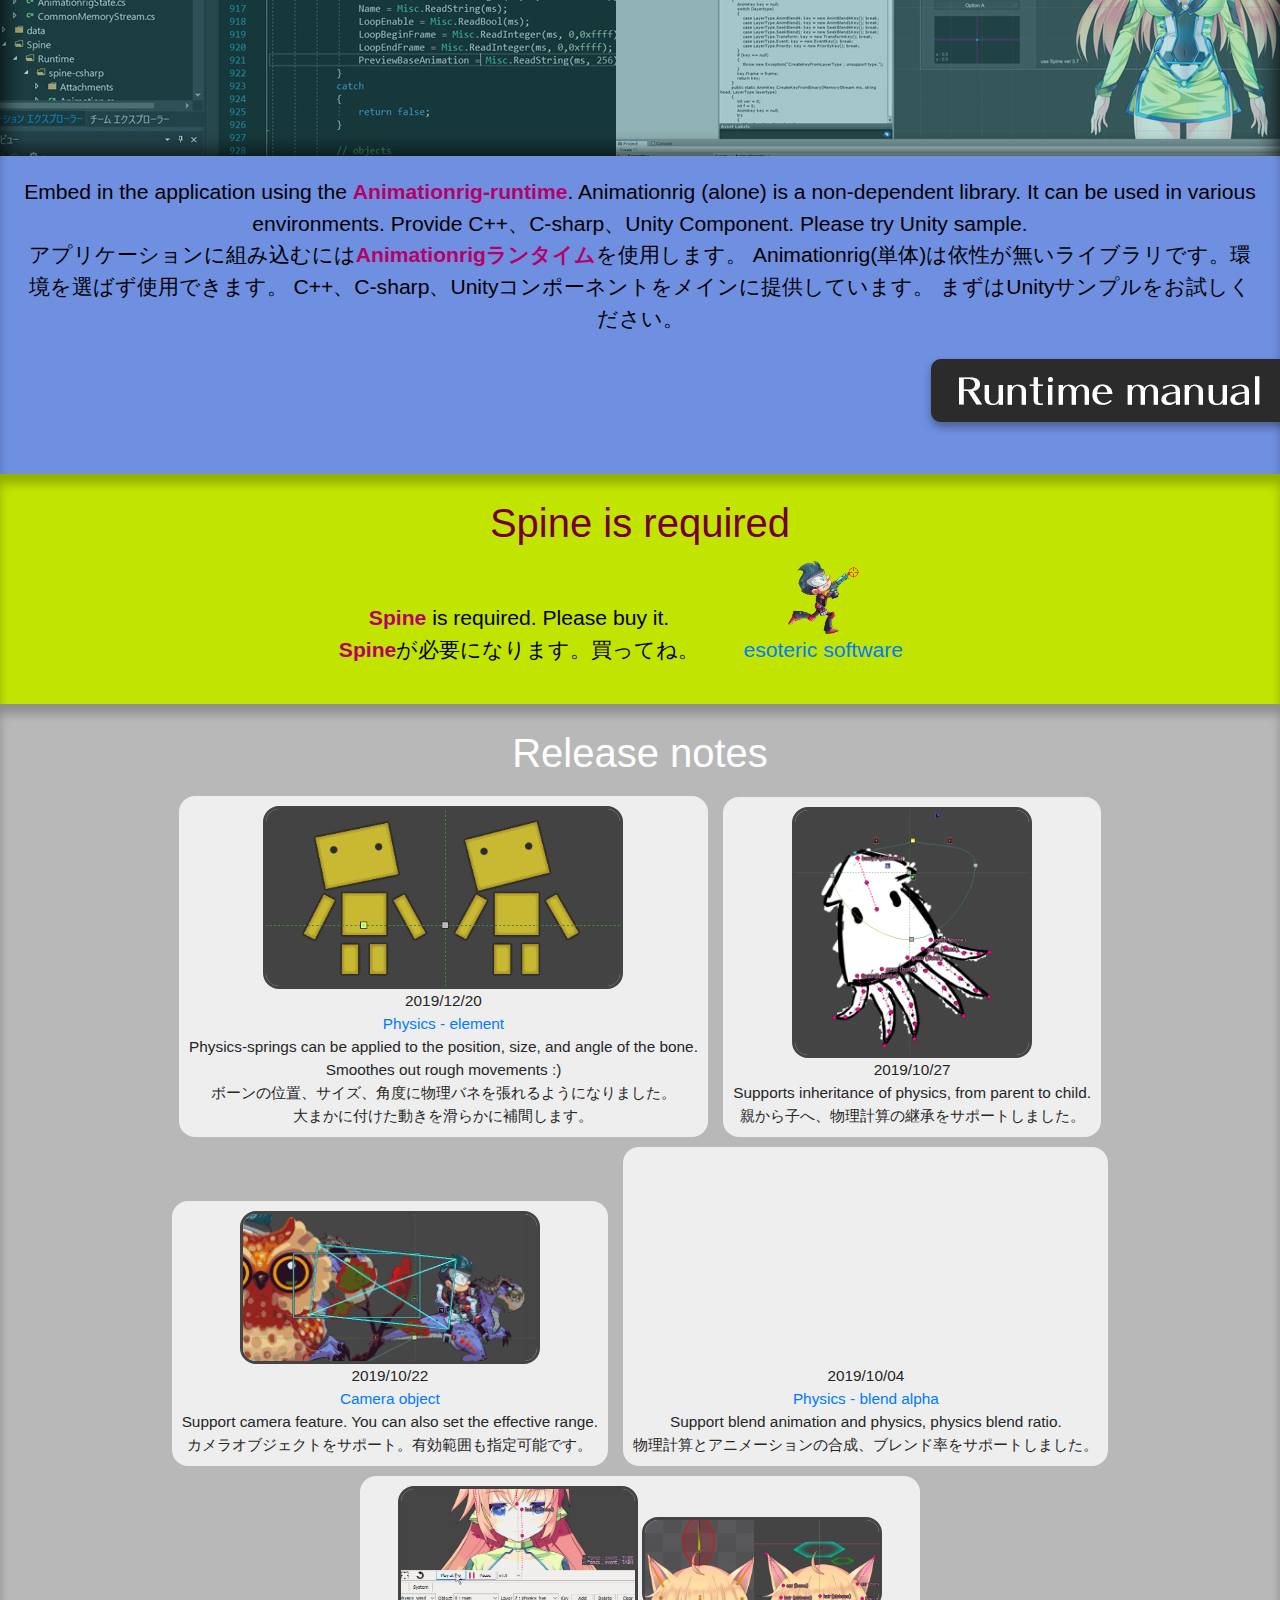
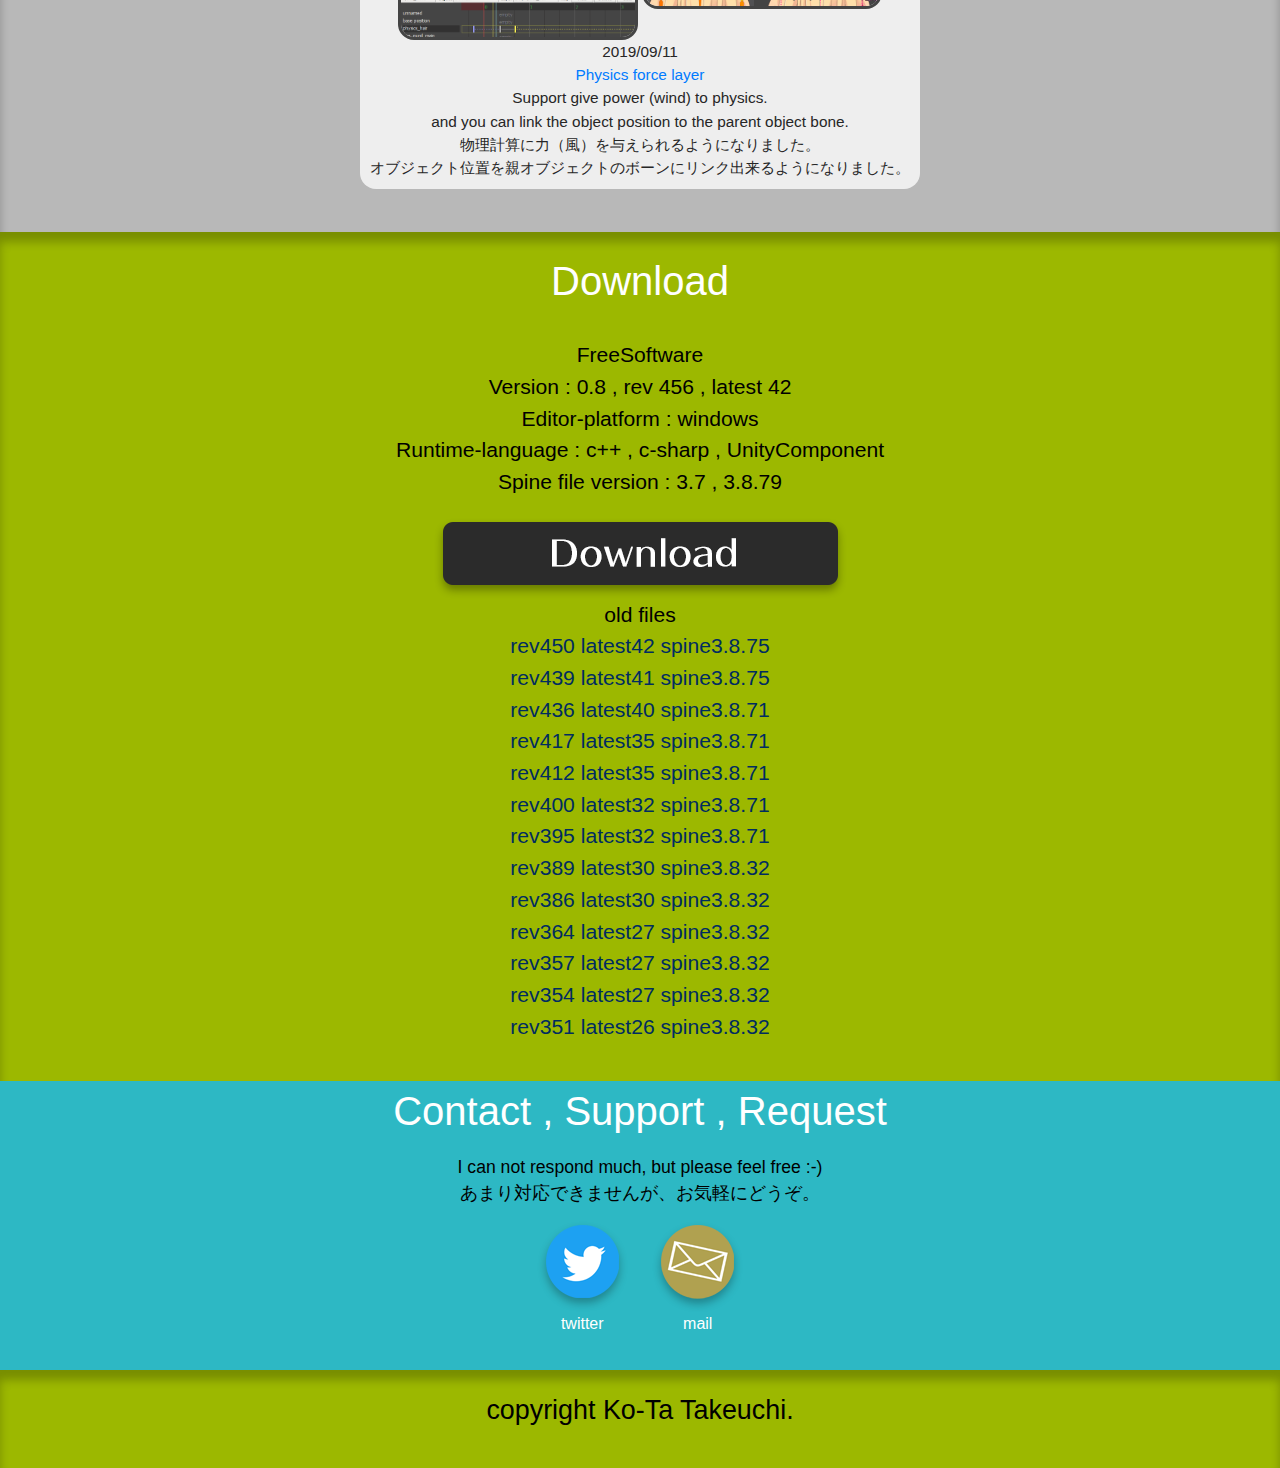
==== commit 684fb0e1: "update" ====
--- a/index.html
+++ b/index.html
@@ -236,6 +236,16 @@
         <div class="col-12 block" style="text-align: center">
             <h1 class="inout inout-box">Release notes</h1>
             <div class="releasenote">
+                <img src="releasenote/physics_element01.gif" style="width:360px; height:auto;"><br>
+                2019/12/20<br>
+                <a href="readme/readme.html#physics_element">Physics - element</a><br>
+                Physics-springs can be applied to the position, size, and angle of the bone. <br>
+                Smoothes out rough movements :)<br>
+                ボーンの位置、サイズ、角度に物理バネを張れるようになりました。<br>
+                大まかに付けた動きを滑らかに補間します。
+            </div>
+            
+            <div class="releasenote">
                 <img src="releasenote/squid01.png" style="width:240px; height:auto;"><br>
                 2019/10/27<br>
                 Supports inheritance of physics, from parent to child.<br>
@@ -245,8 +255,8 @@
             <div class="releasenote">
                 <img src="releasenote/cameraarea.gif" style="width:300px; height:auto;"><br>
                 2019/10/22<br>
+                <a href="readme/readme.html#cameraobject">Camera object</a><br>
                 Support camera feature. You can also set the effective range.<br>
-                Please refer <a href="readme/readme.html#cameraobject">readme - camera object</a> for details.<br>
                 カメラオブジェクトをサポート。有効範囲も指定可能です。
             </div>
         
@@ -254,8 +264,8 @@
                 <iframe width=400px height=200px src="https://www.youtube.com/embed/uCET0GCj8v8" frameborder="0" allow="accelerometer; autoplay; encrypted-media; gyroscope; picture-in-picture" allowfullscreen></iframe>
                 <br>
                 2019/10/04<br>
+                <a href="readme/readme.html#howto_physics">Physics - blend alpha</a><br>
                 Support blend animation and physics, physics blend ratio. <br>
-                Please refer <a href="readme/readme.html#howto_physics">readme - how to physics</a> for details.<br>
                 物理計算とアニメーションの合成、ブレンド率をサポートしました。
             </div>
             
@@ -264,6 +274,7 @@
                 <img src="releasenote/parentbone01.png" style="width:240px; height:auto;" alt="parent bone">
                 <br>
                 2019/09/11<br>
+                <a href="readme/readme.html#physicsforcelayer">Physics force layer</a><br>
                 Support give power (wind) to physics.<br>
                 and you can link the object position to the parent object bone.<br>
                 物理計算に力（風）を与えられるようになりました。<br>
@@ -277,13 +288,13 @@
             <h1 class="inout inout-box">Download</h1>
             <div class="maintext" style="padding: 20px;">
                 FreeSoftware<br>
-                Version : 0.8 , rev 450 , latest 42<br>
+                Version : 0.8 , rev 456 , latest 42<br>
                 Editor-platform : windows<br>
                 Runtime-language : c++ , c-sharp , UnityComponent<br>
-                Spine file version : 3.7 , 3.8.75
+                Spine file version : 3.7 , 3.8.79
             </div>
             <div>
-                <a href="https://sameasm.net/spineanimationrig/binary/animationrig450_42.7z">
+                <a href="https://sameasm.net/spineanimationrig/binary/animationrig456_42.7z">
                     <img class="linkhover" src="images/DownloadButton.png" alt="download">
                 </a>
             </div>
@@ -294,6 +305,7 @@
             </div>
             <div class="maintext">
                 old files<br>
+                <a href="https://sameasm.net/spineanimationrig/binary/animationrig450_42.7z" style="color: #002C60">rev450 latest42 spine3.8.75</a><br>
                 <a href="https://sameasm.net/spineanimationrig/binary/animationrig439_41.7z" style="color: #002C60">rev439 latest41 spine3.8.75</a><br>
                 <a href="https://sameasm.net/spineanimationrig/binary/animationrig436_40.7z" style="color: #002C60">rev436 latest40 spine3.8.71</a><br>
                 <a href="https://sameasm.net/spineanimationrig/binary/animationrig417_35.7z" style="color: #002C60">rev417 latest35 spine3.8.71</a><br>
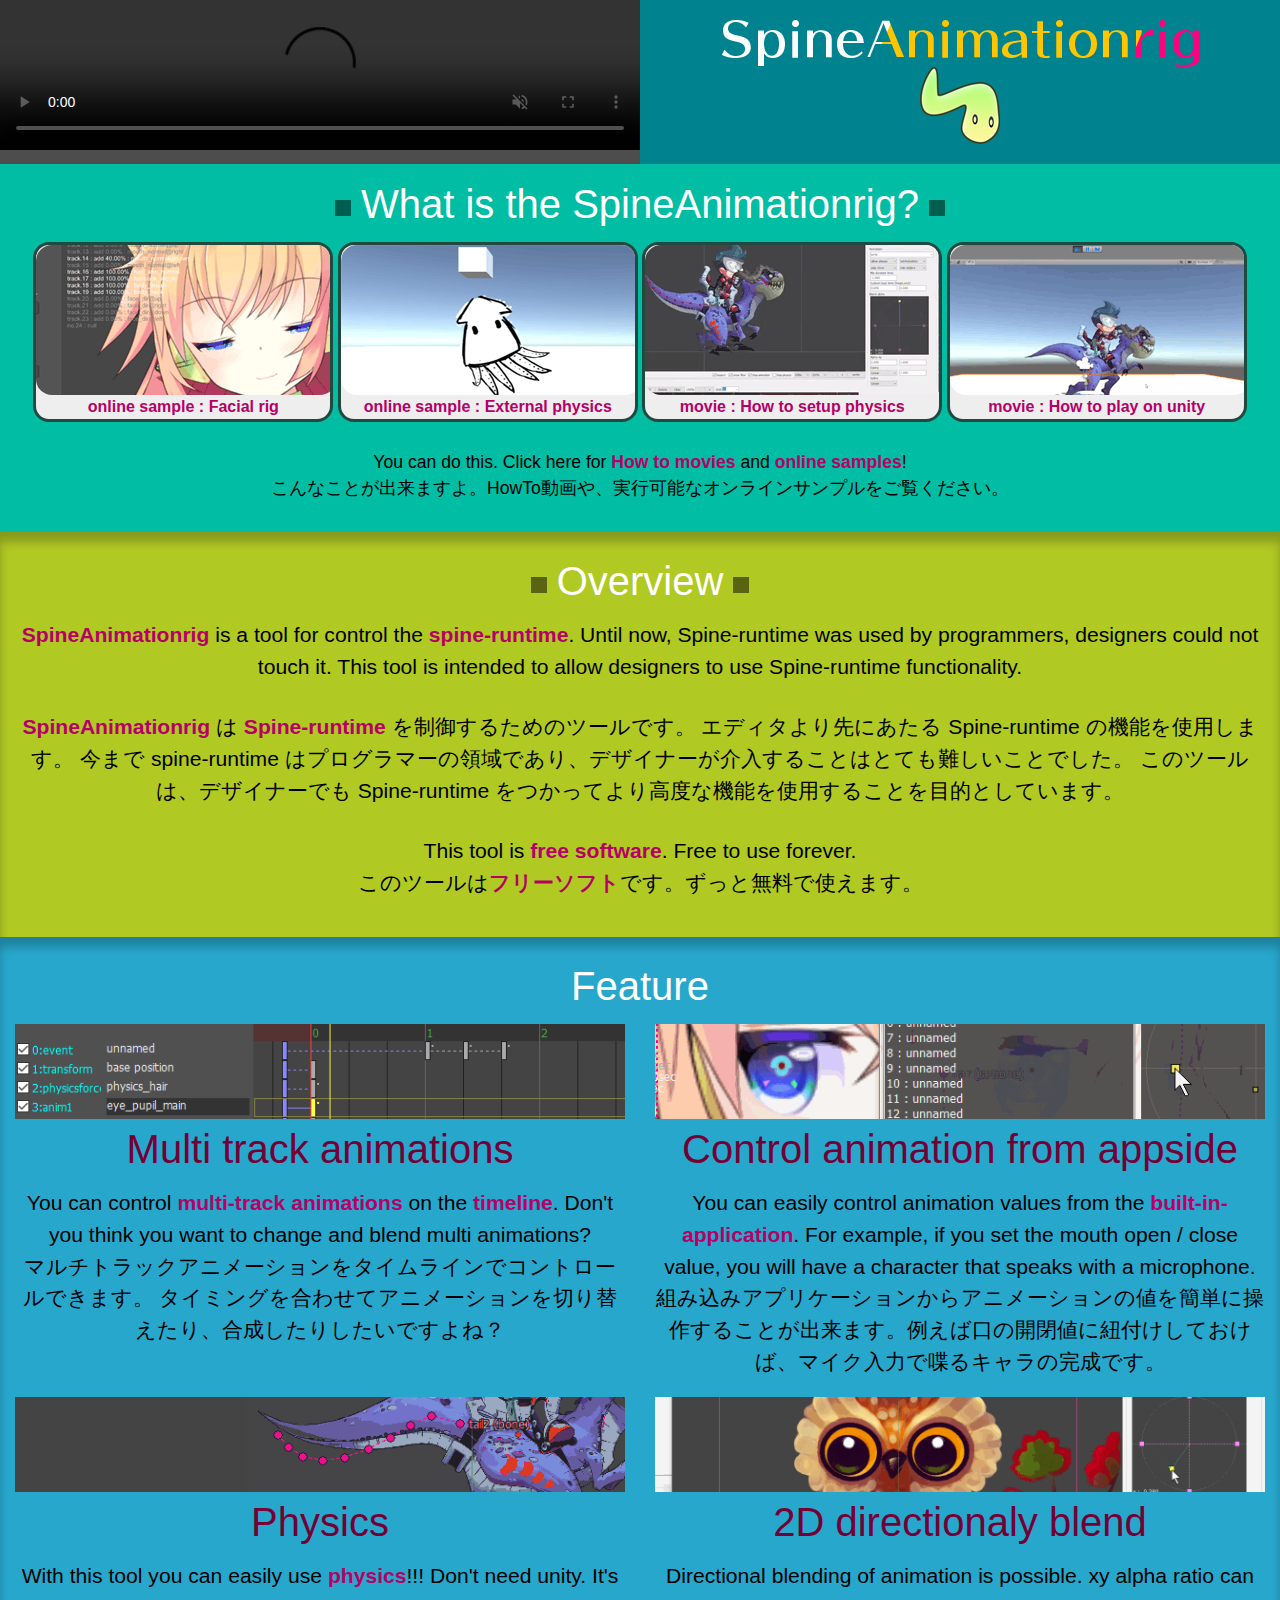
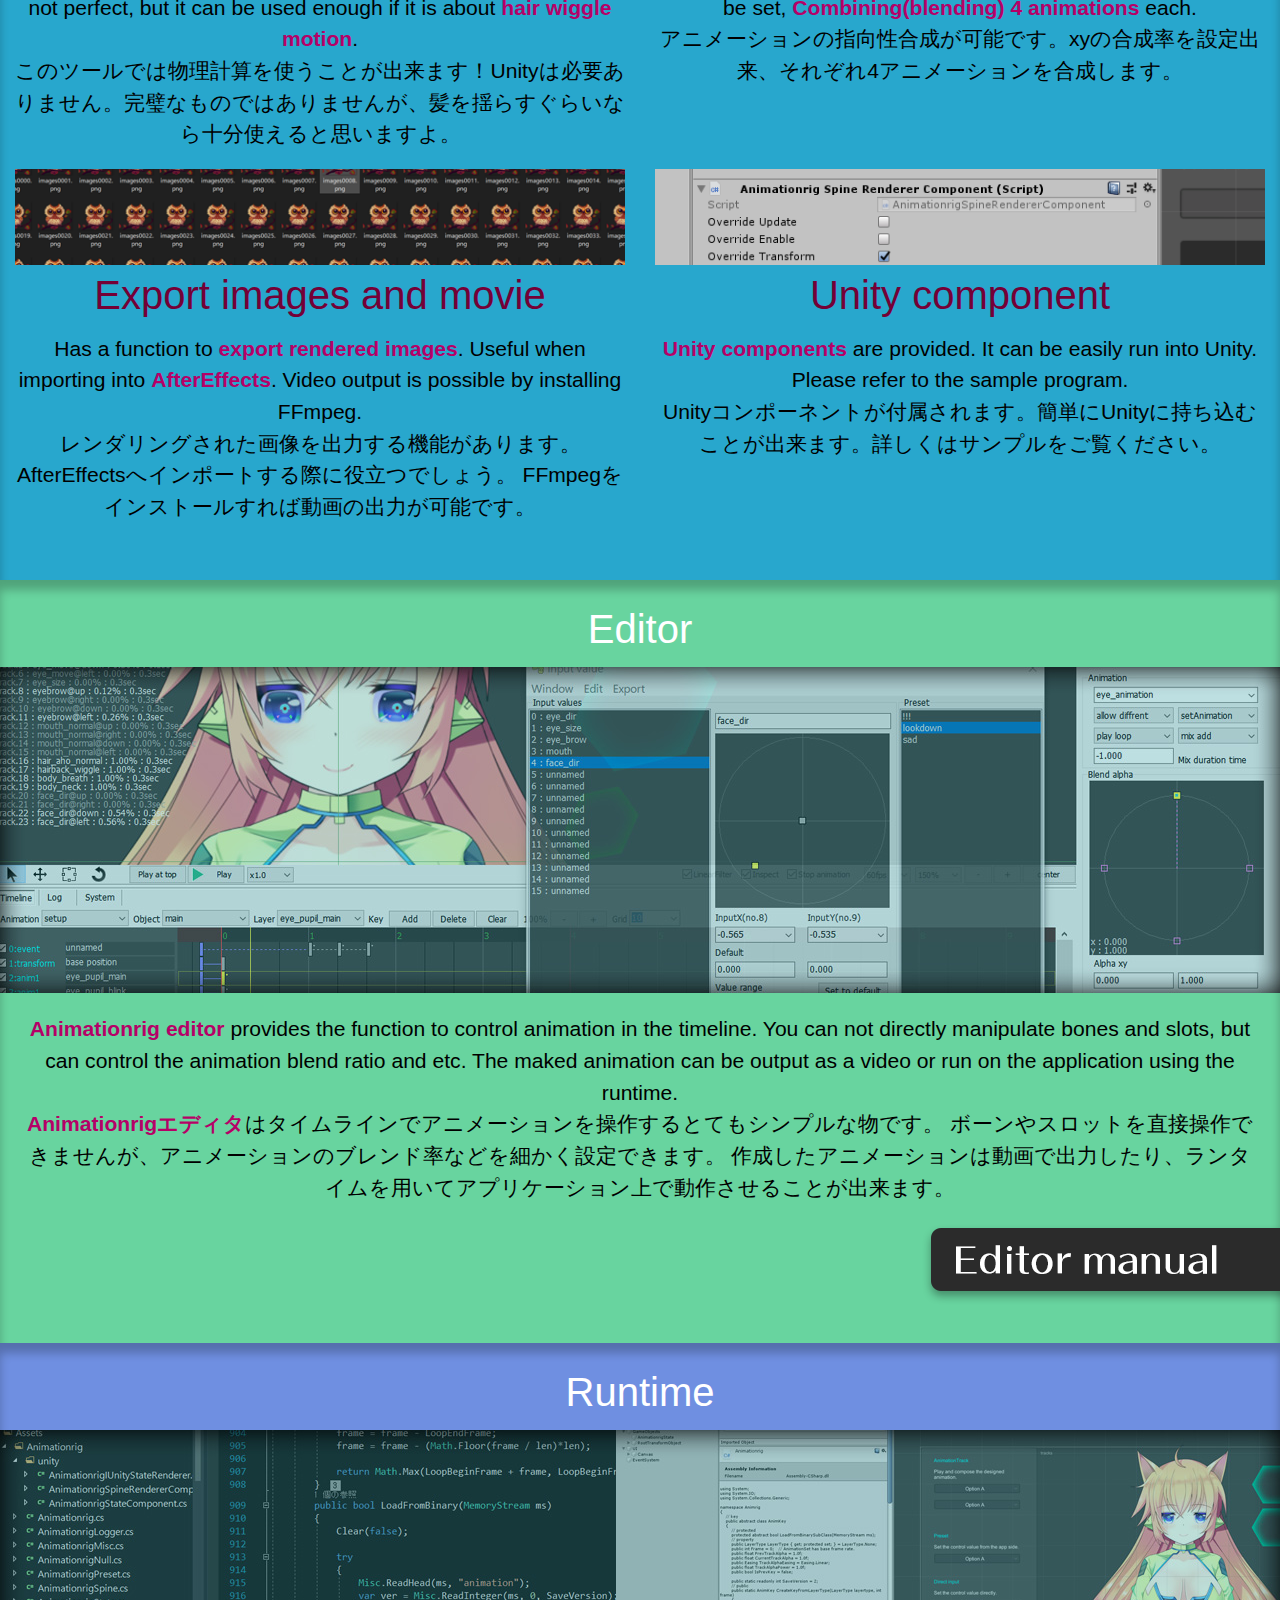
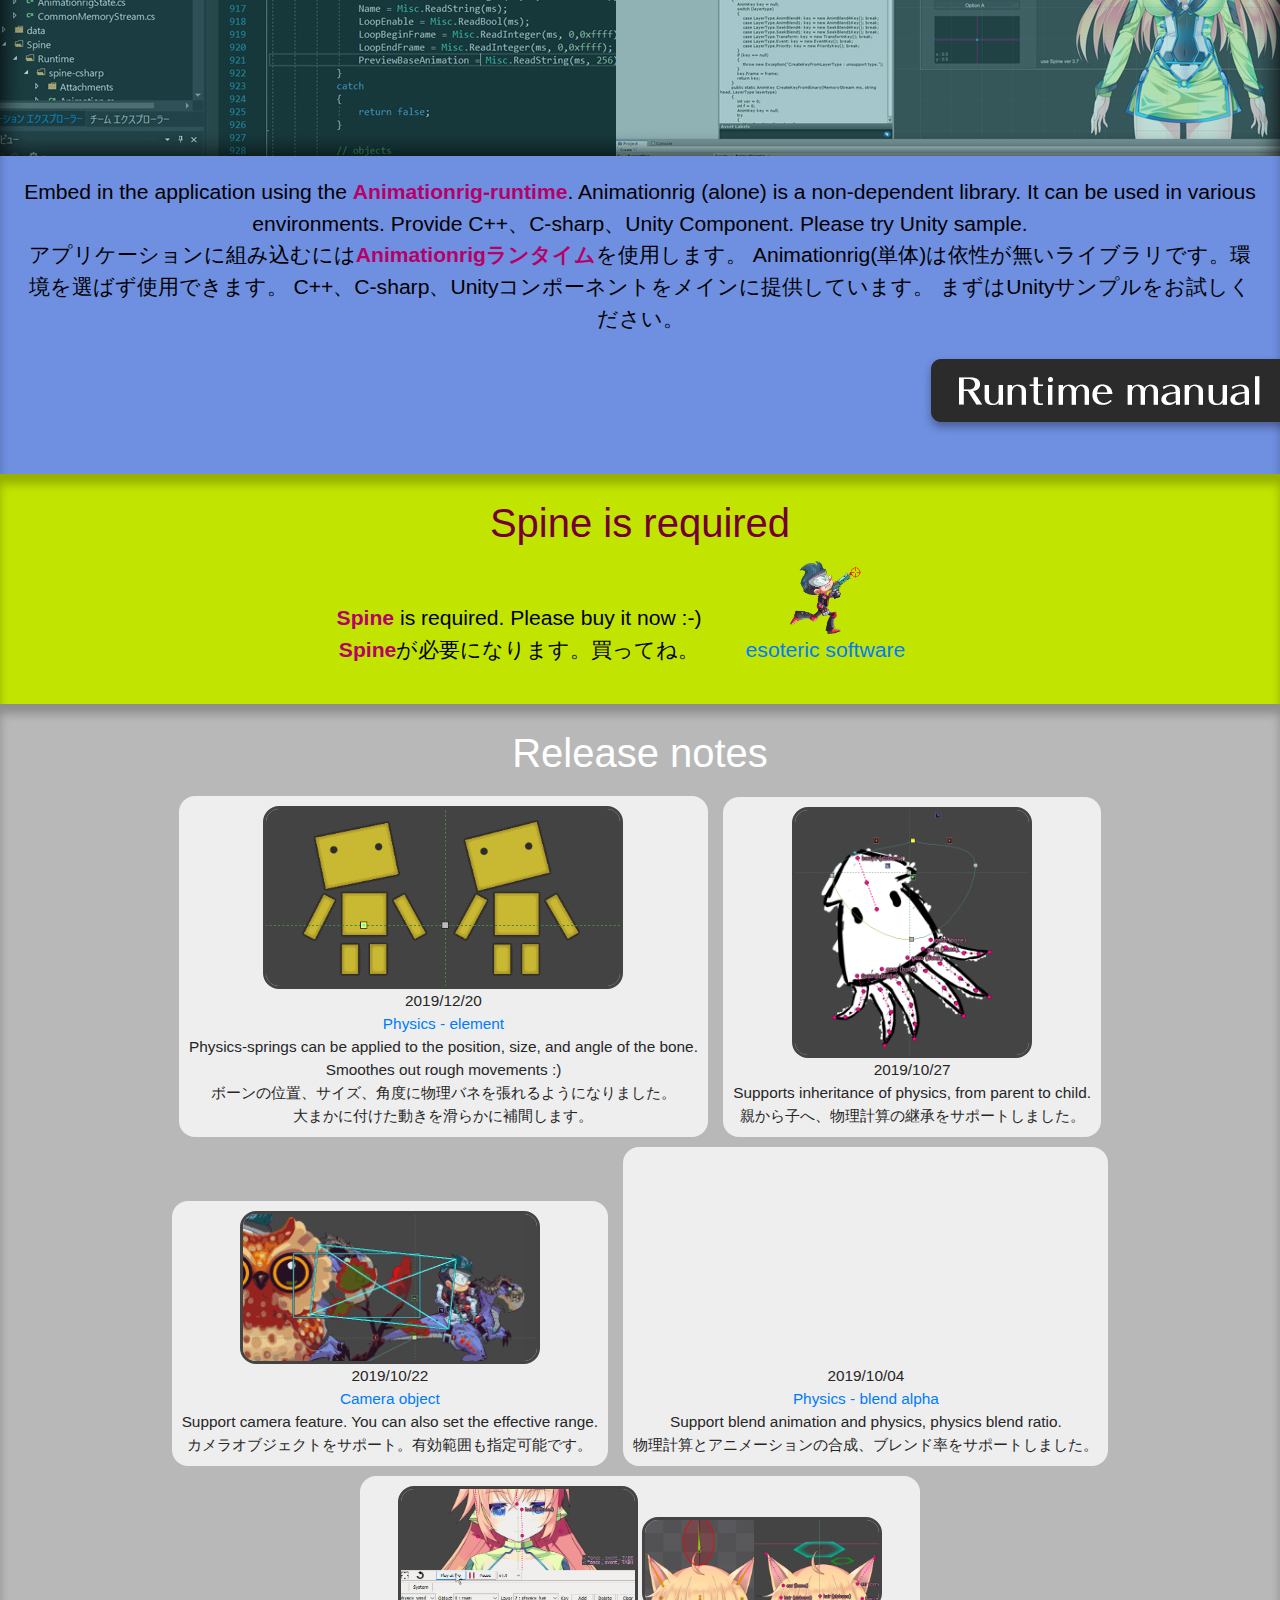
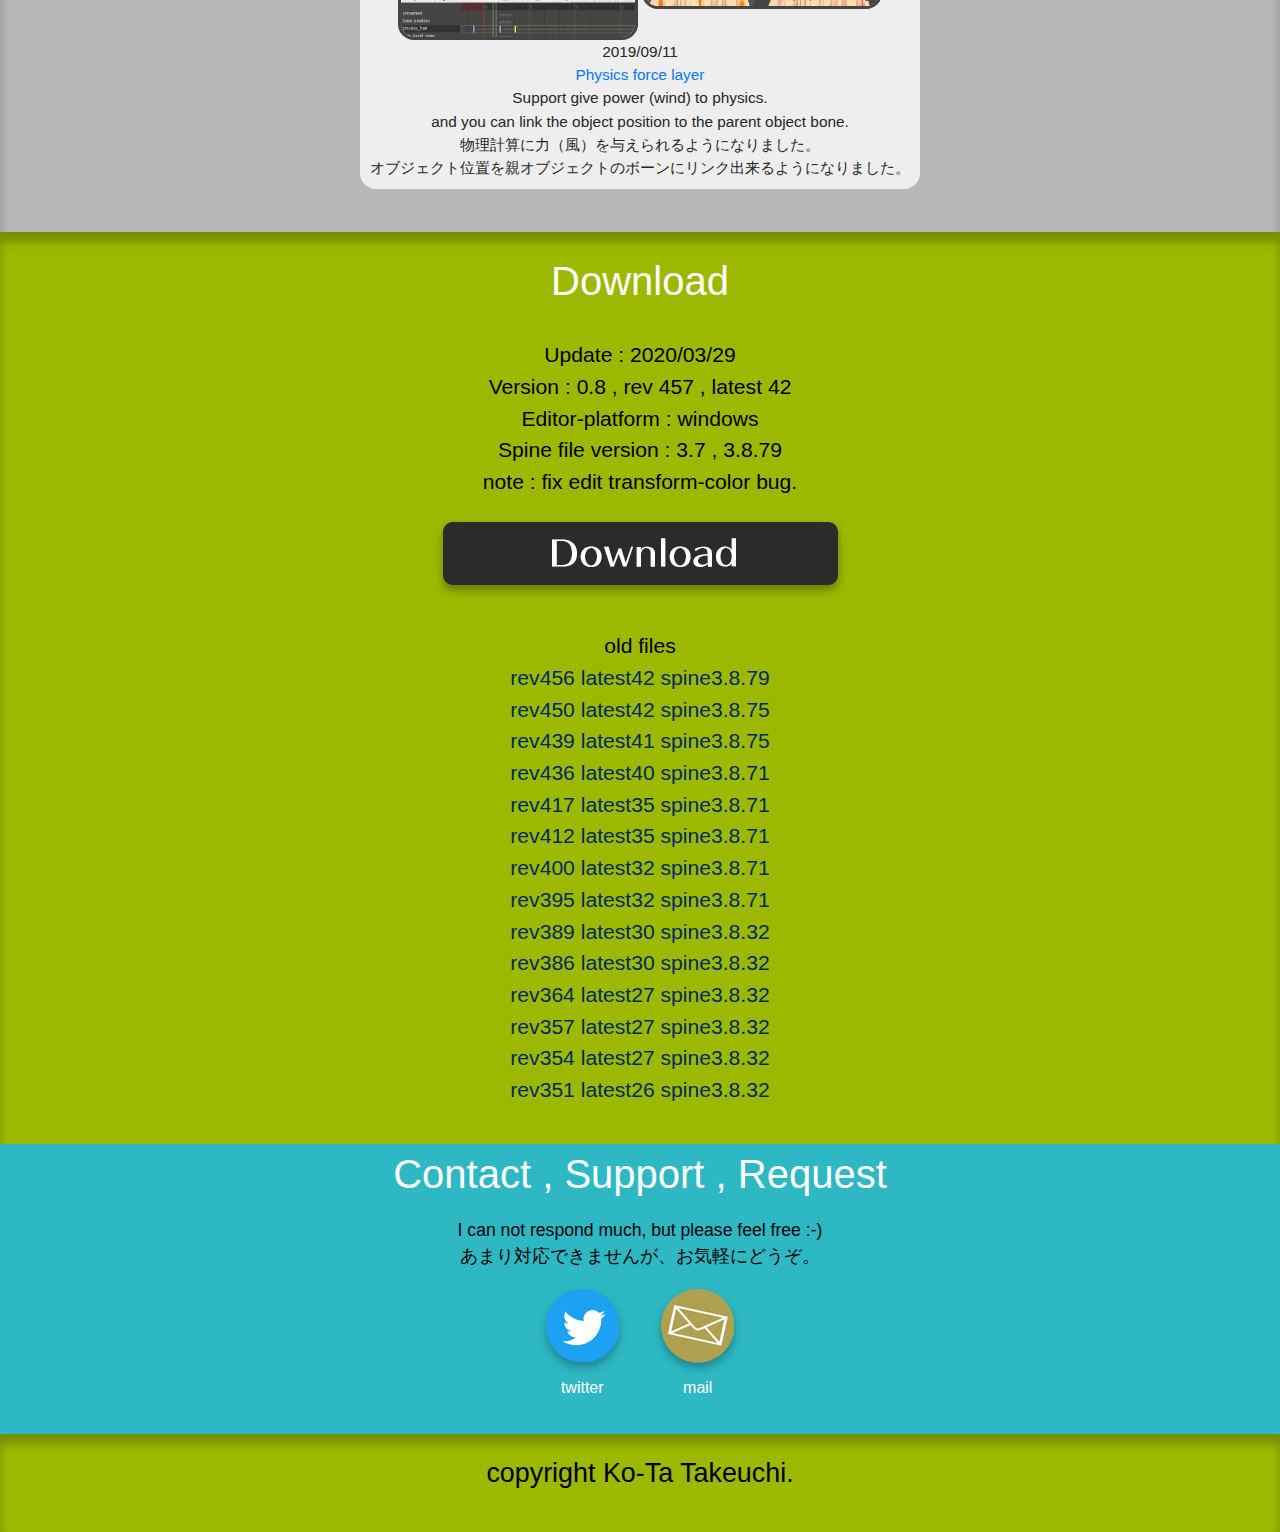
==== commit b24bbba9: "update" ====
--- a/index.html
+++ b/index.html
@@ -49,7 +49,7 @@
     
     <section class="row" style="background-color: #00BDA3; padding:10px;">
         <div class="col-12 block" style="text-align: center; font-size:1em;"> 
-            <h1 class="inout inout-box">What is SpineAnimationrig?</h1>
+            <h1 class="inout inout-box">What is the SpineAnimationrig?</h1>
             
             <a href="https://sameasm.net/spineanimationrig/sample/main/" class="sampleframe">
                 <img class="linkhover" src="images/sample_mainsample.png"><br>
@@ -218,7 +218,7 @@
             <h1 class="featureheadder">Spine is required</h1>
             <div class="maintext">
                 <div style="display: inline-block">
-                    <sapn class = "strong">Spine</sapn> is required. Please buy it.
+                    <sapn class = "strong">Spine</sapn> is required. Please buy it now :-)
                     <br>
                     <sapn class = "strong">Spine</sapn>が必要になります。買ってね。
                 </div>
@@ -287,14 +287,14 @@
         <div class="col-12 block" style="text-align: center">
             <h1 class="inout inout-box">Download</h1>
             <div class="maintext" style="padding: 20px;">
-                FreeSoftware<br>
-                Version : 0.8 , rev 456 , latest 42<br>
+                Update : 2020/03/29<br>
+                Version : 0.8 , rev 457 , latest 42<br>
                 Editor-platform : windows<br>
-                Runtime-language : c++ , c-sharp , UnityComponent<br>
-                Spine file version : 3.7 , 3.8.79
+                Spine file version : 3.7 , 3.8.79<br>
+                note : fix edit transform-color bug.
             </div>
             <div>
-                <a href="https://sameasm.net/spineanimationrig/binary/animationrig456_42.7z">
+                <a href="https://sameasm.net/spineanimationrig/binary/animationrig457_42.7z">
                     <img class="linkhover" src="images/DownloadButton.png" alt="download">
                 </a>
             </div>
@@ -304,7 +304,8 @@
                 </a>
             </div>
             <div class="maintext">
-                old files<br>
+                <br>old files<br>
+                <a href="https://sameasm.net/spineanimationrig/binary/animationrig456_42.7z" style="color: #002C60">rev456 latest42 spine3.8.79</a><br>
                 <a href="https://sameasm.net/spineanimationrig/binary/animationrig450_42.7z" style="color: #002C60">rev450 latest42 spine3.8.75</a><br>
                 <a href="https://sameasm.net/spineanimationrig/binary/animationrig439_41.7z" style="color: #002C60">rev439 latest41 spine3.8.75</a><br>
                 <a href="https://sameasm.net/spineanimationrig/binary/animationrig436_40.7z" style="color: #002C60">rev436 latest40 spine3.8.71</a><br>
